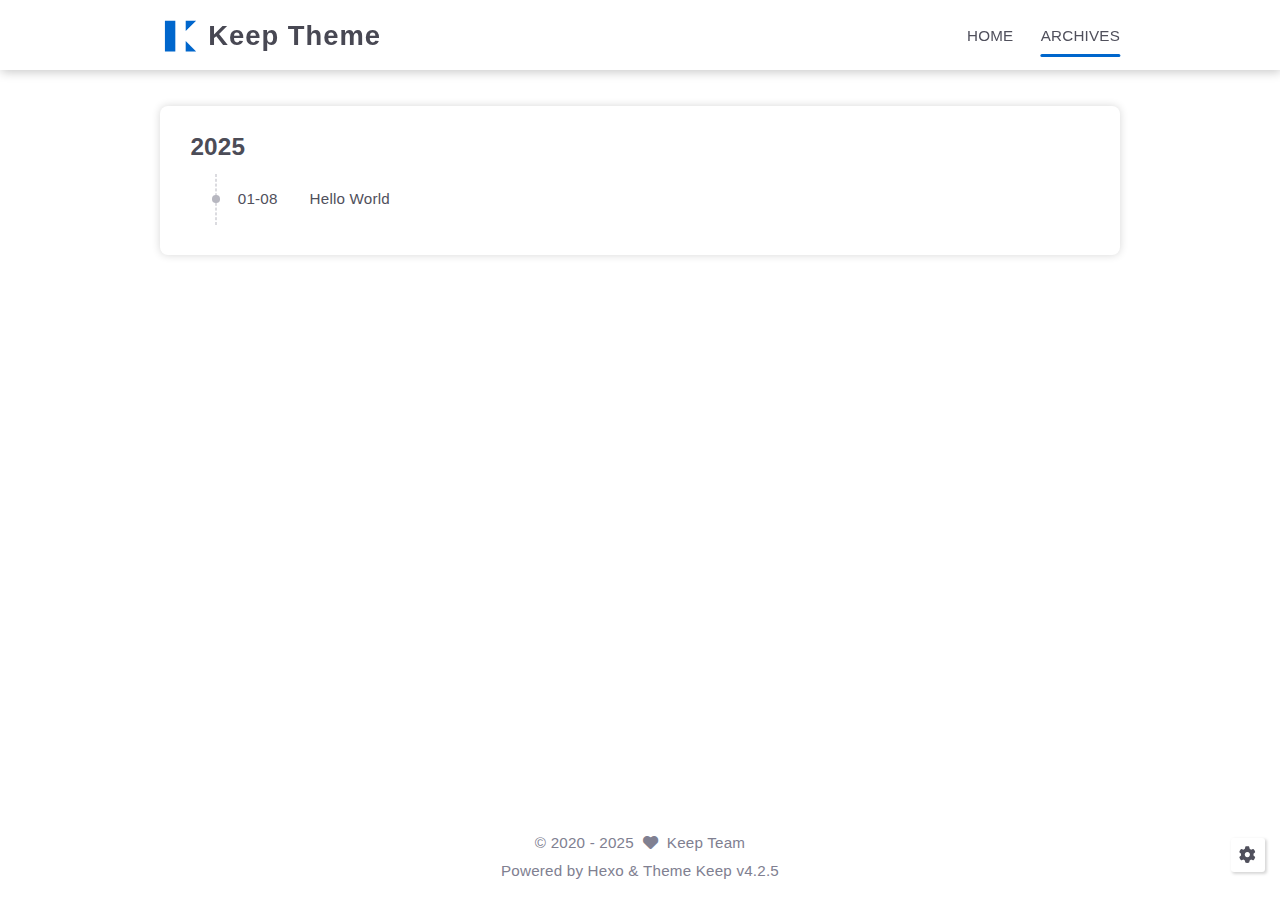
==== archives/index.html @ 718cfe85 "Site updated: 2025-01-08 21:02:18" ====
<!DOCTYPE html>
<html lang="en">
<head>
    <meta charset="utf-8">
    <meta name="viewport" content="width=device-width, initial-scale=1, maximum-scale=1">
    <meta name="keywords" content="Hexo Theme Keep">
    <meta name="description" content="Hexo Theme Keep">
    <meta name="author" content="Keep Team">
    
    <title>
        
            Archive |
        
        Keep Theme
    </title>
    
<link rel="stylesheet" href="/css/style.css">

    
        <link rel="shortcut icon" href="/images/logo.svg">
    
    
<link rel="stylesheet" href="/font/css/fontawesome.min.css">

    
<link rel="stylesheet" href="/font/css/regular.min.css">

    
<link rel="stylesheet" href="/font/css/solid.min.css">

    
<link rel="stylesheet" href="/font/css/brands.min.css">

    
    <script class="keep-theme-configurations">
    const KEEP = window.KEEP || {}
    KEEP.hexo_config = {"hostname":"example.com","root":"/","language":"en"}
    KEEP.theme_config = {"base_info":{"primary_color":"#0066cc","title":"Keep Theme","author":"Keep Team","avatar":"/images/avatar.svg","logo":"/images/logo.svg","favicon":"/images/logo.svg"},"menu":{"home":"/","archives":"/archives"},"first_screen":{"enable":false,"background_img":"/images/bg.svg","background_img_dark":"/images/bg.svg","description":"Keep writing and Keep loving.","hitokoto":false},"social_contact":{"enable":false,"links":{"github":null,"weixin":null,"qq":null,"weibo":null,"zhihu":null,"twitter":null,"x":null,"facebook":null,"email":null}},"scroll":{"progress_bar":false,"percent":false,"hide_header":true},"home":{"announcement":null,"category":false,"tag":false,"post_datetime":"updated"},"post":{"author_badge":{"enable":true,"level_badge":true,"custom_badge":["One","Two","Three"]},"word_count":{"wordcount":false,"min2read":false},"datetime_format":"YYYY-MM-DD HH:mm:ss","copyright_info":false,"share":false,"reward":{"enable":false,"img_link":null,"text":null,"icon":null}},"code_block":{"tools":{"enable":false,"style":"default"},"highlight_theme":"default"},"toc":{"enable":false,"number":false,"expand_all":false,"init_open":true,"layout":"right"},"website_count":{"busuanzi_count":{"enable":false,"site_uv":false,"site_pv":false,"page_pv":false}},"local_search":{"enable":false,"preload":false},"comment":{"enable":false,"use":"valine","valine":{"appid":null,"appkey":null,"server_urls":null,"placeholder":null},"gitalk":{"github_id":null,"github_admins":null,"repository":null,"client_id":null,"client_secret":null,"proxy":null},"twikoo":{"env_id":null,"region":null,"version":"1.6.39"},"waline":{"server_url":null,"reaction":false,"version":"3.3.2"},"giscus":{"repo":null,"repo_id":null,"category":"Announcements","category_id":null,"reactions_enabled":false},"artalk":{"server":null},"disqus":{"shortname":null}},"rss":{"enable":false},"lazyload":{"enable":false},"cdn":{"enable":false,"provider":"cdnjs"},"pjax":{"enable":false},"footer":{"since":2020,"word_count":false,"site_deploy":{"enable":false,"provider":"github","url":null},"record":{"enable":false,"list":[{"code":null,"link":null}]}},"inject":{"enable":false,"css":[null],"js":[null]},"root":"","source_data":{},"version":"4.2.5"}
    KEEP.language_ago = {"second":"%s seconds ago","minute":"%s minutes ago","hour":"%s hours ago","day":"%s days ago","week":"%s weeks ago","month":"%s months ago","year":"%s years ago"}
    KEEP.language_code_block = {"copy":"Copy code","copied":"Copied","fold":"Fold code block","folded":"Folded"}
    KEEP.language_copy_copyright = {"copy":"Copy copyright info","copied":"Copied","title":"Original post title","author":"Original post author","link":"Original post link"}
  </script>
<meta name="generator" content="Hexo 7.3.0"></head>


<body>
<div class="progress-bar-container">
    

    
</div>



<main class="page-container border-box">
    <!-- home first screen  -->
    

    <!-- page content -->
    <div class="page-main-content border-box">
        <div class="page-main-content-top">
            
<header class="header-wrapper">

    <div class="border-box header-content">
        <div class="left flex-start border-box">
            
                <a class="logo-image border-box" href="/">
                    <img src="/images/logo.svg">
                </a>
            
            <a class="site-name border-box" href="/">
               Keep Theme
            </a>
        </div>

        <div class="right border-box">
            <div class="pc border-box">
                <ul class="menu-list border-box">
                    
                        
                        <li class="menu-item flex-start border-box">
                            <a class="menu-text-color border-box" href="/">
                                
                                HOME
                                
                            </a>
                            
                        </li>
                    
                        
                        <li class="menu-item flex-start border-box active">
                            <a class="menu-text-color border-box" href="/archives">
                                
                                ARCHIVES
                                
                            </a>
                            
                        </li>
                    
                    
                </ul>
            </div>
            <div class="mobile border-box flex-start">
                
                <div class="icon-item menu-bar">
                    <div class="menu-bar-middle"></div>
                </div>
            </div>
        </div>
    </div>

    <div class="header-drawer">
        <ul class="drawer-menu-list border-box">
            
                
                <li class="drawer-menu-item border-box not-sub-menu">
                    <label class="drawer-menu-label border-box">
                        <a class="drawer-menu-text-color left-side flex-start border-box" href="/">
                            
                            HOME
                        </a>
                        
                    </label>
                    
                </li>
            
                
                <li class="drawer-menu-item border-box not-sub-menu active">
                    <label class="drawer-menu-label border-box">
                        <a class="drawer-menu-text-color left-side flex-start border-box" href="/archives">
                            
                            ARCHIVES
                        </a>
                        
                    </label>
                    
                </li>
            
        </ul>
    </div>

    <div class="window-mask"></div>

</header>


        </div>

        <div class="page-main-content-middle border-box">

            <div class="main-content border-box">
                

                    <div class="fade-in-down-animation">
    <div class="archives-container">
        <div class="archives-timeline border-box">
            
<div class="archive-list-container border-box">
    
        <section class="archive-item border-box">
            <div class="archive-item-header border-box">
                <span class="archive-year">2025</span>
            </div>
            <ul class="archive-item-body border-box">
                
                    <li class="post-item border-box">
                        <span class="starting-point border-box flex-center"></span>
                        <span class="post-date border-box">01-08</span>
                        <a class="post-title border-box text-ellipsis"
                           href="/2025/01/08/hello-world/"
                        >Hello World</a>
                    </li>
                
            </ul>
        </section>
    
</div>

        </div>
    </div>
    



</div>


                
            </div>
        </div>

        <div class="page-main-content-bottom border-box">
            
<footer class="footer border-box">
    <div class="copyright-info info-item">
    &copy;&nbsp;<span>2020</span>&nbsp;-&nbsp;2025
    
            &nbsp;<i class="fas fa-heart icon-animate"></i>&nbsp;&nbsp;<a href="/">Keep Team</a>
        
    </div>

    <div class="theme-info info-item">
        Powered by&nbsp;<a target="_blank" href="https://hexo.io">Hexo</a>&nbsp;&&nbsp;Theme&nbsp;<a class="keep-version" target="_blank" href="https://github.com/XPoet/hexo-theme-keep">Keep</a>
    </div>

    

    

    
</footer>

        </div>
    </div>

    <!-- post tools -->
    

    <!-- side tools -->
    <div class="side-tools">
        <div class="side-tools-container border-box ">
    <ul class="side-tools-list side-tools-show-handle border-box">
        <li class="tools-item tool-font-adjust-plus flex-center">
            <i class="fas fa-search-plus"></i>
        </li>

        <li class="tools-item tool-font-adjust-minus flex-center">
            <i class="fas fa-search-minus"></i>
        </li>

        <!-- toggle mode -->
        
            <li class="tools-item tool-toggle-theme-mode flex-center">
                <i class="fas fa-moon"></i>
            </li>
        

        <!-- rss -->
        

        <!-- to bottom -->
        <li class="tools-item tool-scroll-to-bottom flex-center">
            <i class="fas fa-arrow-down"></i>
        </li>
    </ul>

    <ul class="exposed-tools-list border-box">
        

        

        <li class="tools-item tool-toggle-show flex-center">
            <i class="fas fa-cog fa-spin"></i>
        </li>

        <li class="tools-item tool-scroll-to-top flex-center show-arrow">
            <i class="arrow fas fa-arrow-up"></i>
            <span class="percent"></span>
        </li>
    </ul>
</div>

    </div>

    <!-- image mask -->
    <div class="zoom-in-image-mask">
    <img class="zoom-in-image">
</div>


    <!-- local search -->
    

    <!-- tablet toc -->
    
</main>






<!-- common js -->

<script src="/js/utils.js"></script>

<script src="/js/header-shrink.js"></script>

<script src="/js/back2top.js"></script>

<script src="/js/toggle-theme.js"></script>

<script src="/js/code-block.js"></script>

<script src="/js/main.js"></script>

<script src="/js/libs/anime.min.js"></script>


<!-- local search -->


<!-- lazyload -->


<div class="">
    <!-- home page -->
    

    <!-- post page -->
    

    <!-- categories page -->
    

    <!-- links page -->
    

    <!-- photos page -->
    

    <!-- tools page -->
    
</div>

<!-- mermaid -->


<!-- pjax -->



</body>
</html>
---- css/style.css ----
:root {
  --base-font-size: 15.2px;
  --base-line-height: 22px;
  --base-font-weight: 400;
  --base-font-family: Optima-Regular, Optima, PingFang SC, Microsoft YaHei, sans-serif;
  --page-content-width: 80%;
  --page-content-width-tablet: 88%;
  --page-content-width-mobile: 90%;
  --page-content-max-width: 960px;
  --page-content-max-width-2: calc(var(--page-content-max-width) * 1.2);
  --component-gap: 36px;
  --box-border-radius: 8px;
  --header-height: 70px;
  --header-shrink-height: calc(var(--header-height) * 0.72);
  --header-backdrop-filter-blur: 4px;
  --header-scroll-progress-bar-height: 2px;
  --header-title-font-family: var(--base-font-family);
  --header-title-font-size: 1.8rem;
  --header-menu-icon: inline-flex;
  --first-screen-display: block;
  --first-screen-font-family: var(--base-font-family);
  --first-screen-font-size: 2rem;
  --first-screen-font-color-light: #50505c;
  --first-screen-font-color-dark: #adbac5;
  --first-screen-font-offset: 0;
  --first-screen-icon-size: 1.8rem;
  --first-screen-icon-color-light: #50505c;
  --first-screen-icon-color-dark: #adbac5;
  --first-screen-header-font-color-light: #50505c;
  --first-screen-header-font-color-dark: #adbac5;
  --home-post-hover-scale: 1;
  --post-title-align: left;
  --post-author-avatar: block;
  --post-author-name: flex;
  --post-create-datetime: flex;
  --post-update-datetime: flex;
  --post-img-align: 0 auto 0 0;
}
.fade-in-down-animation {
  animation-name: fade-in-down;
  animation-duration: 1s;
  animation-fill-mode: both;
}
.title-hover-animation {
  position: relative;
  display: inline-block;
  color: var(--text-color-2);
  line-height: 1.3;
  vertical-align: top;
  border-bottom: none;
}
.title-hover-animation::before {
  position: absolute;
  bottom: -4px;
  left: 0;
  width: 100%;
  height: 2px;
  background-color: var(--text-color-2);
  transform: scaleX(0);
  visibility: hidden;
  content: "";
  transition-delay: 0s, 0s, 0s, 0s, 0s, 0s;
  transition-timing-function: ease, ease, ease, ease, ease-in-out, ease-in-out;
  transition-duration: 0.2s, 0.2s, 0.2s, 0.2s, 0.2s, 0.2s;
  transition-property: color, background, box-shadow, border-color, visibility, transform;
}
.title-hover-animation:hover::before {
  transform: scaleX(1);
  visibility: visible;
}
@-moz-keyframes fade-in-down {
  0% {
    transform: translateY(-50px);
    opacity: 0;
  }
  100% {
    transform: translateY(0);
    opacity: 1;
  }
}
@-webkit-keyframes fade-in-down {
  0% {
    transform: translateY(-50px);
    opacity: 0;
  }
  100% {
    transform: translateY(0);
    opacity: 1;
  }
}
@-o-keyframes fade-in-down {
  0% {
    transform: translateY(-50px);
    opacity: 0;
  }
  100% {
    transform: translateY(0);
    opacity: 1;
  }
}
@keyframes fade-in-down {
  0% {
    transform: translateY(-50px);
    opacity: 0;
  }
  100% {
    transform: translateY(0);
    opacity: 1;
  }
}
@-moz-keyframes heartbeat-animate {
  0%, 100% {
    transform: scale(1);
  }
  10%, 30% {
    transform: scale(0.88);
  }
  20%, 40%, 60%, 80% {
    transform: scale(1.08);
  }
  50%, 70% {
    transform: scale(1.08);
  }
}
@-webkit-keyframes heartbeat-animate {
  0%, 100% {
    transform: scale(1);
  }
  10%, 30% {
    transform: scale(0.88);
  }
  20%, 40%, 60%, 80% {
    transform: scale(1.08);
  }
  50%, 70% {
    transform: scale(1.08);
  }
}
@-o-keyframes heartbeat-animate {
  0%, 100% {
    transform: scale(1);
  }
  10%, 30% {
    transform: scale(0.88);
  }
  20%, 40%, 60%, 80% {
    transform: scale(1.08);
  }
  50%, 70% {
    transform: scale(1.08);
  }
}
@keyframes heartbeat-animate {
  0%, 100% {
    transform: scale(1);
  }
  10%, 30% {
    transform: scale(0.88);
  }
  20%, 40%, 60%, 80% {
    transform: scale(1.08);
  }
  50%, 70% {
    transform: scale(1.08);
  }
}
@-moz-keyframes img-loading-animation {
  to {
    transform: rotate(1turn);
  }
}
@-webkit-keyframes img-loading-animation {
  to {
    transform: rotate(1turn);
  }
}
@-o-keyframes img-loading-animation {
  to {
    transform: rotate(1turn);
  }
}
@keyframes img-loading-animation {
  to {
    transform: rotate(1turn);
  }
}
@-moz-keyframes blink-caret {
  from, to {
    opacity: 0;
  }
  50% {
    opacity: 1;
  }
}
@-webkit-keyframes blink-caret {
  from, to {
    opacity: 0;
  }
  50% {
    opacity: 1;
  }
}
@-o-keyframes blink-caret {
  from, to {
    opacity: 0;
  }
  50% {
    opacity: 1;
  }
}
@keyframes blink-caret {
  from, to {
    opacity: 0;
  }
  50% {
    opacity: 1;
  }
}
@-moz-keyframes shake {
  0% {
    transform: rotate(-5deg);
  }
  25% {
    transform: rotate(5deg);
  }
  50% {
    transform: rotate(-5deg);
  }
  75% {
    transform: rotate(5deg);
  }
  100% {
    transform: rotate(-5deg);
  }
}
@-webkit-keyframes shake {
  0% {
    transform: rotate(-5deg);
  }
  25% {
    transform: rotate(5deg);
  }
  50% {
    transform: rotate(-5deg);
  }
  75% {
    transform: rotate(5deg);
  }
  100% {
    transform: rotate(-5deg);
  }
}
@-o-keyframes shake {
  0% {
    transform: rotate(-5deg);
  }
  25% {
    transform: rotate(5deg);
  }
  50% {
    transform: rotate(-5deg);
  }
  75% {
    transform: rotate(5deg);
  }
  100% {
    transform: rotate(-5deg);
  }
}
@keyframes shake {
  0% {
    transform: rotate(-5deg);
  }
  25% {
    transform: rotate(5deg);
  }
  50% {
    transform: rotate(-5deg);
  }
  75% {
    transform: rotate(5deg);
  }
  100% {
    transform: rotate(-5deg);
  }
}
:root {
  --primary-color: #06c;
  --primary-color-light-1: #0075eb;
  --primary-color-light-2: #0a85ff;
  --primary-color-dark-1: #005cb8;
  --primary-color-dark-2: #0052a3;
  --background-color-1: #fff;
  --background-color-1-transparent: rgba(255,255,255,0.6);
  --background-color-2: #f7f7f7;
  --background-color-3: #f0f0f0;
  --content-background-color: #fff;
  --text-color-1: #484853;
  --text-color-2: #4c4c57;
  --text-color-3: #50505c;
  --text-color-4: #808091;
  --text-color-5: #b7b7c0;
  --text-color-6: #ededef;
  --toc-text-color: #6f6f80;
  --badge-color: #f0f0f0;
  --badge-background-color: #9393a1;
  --border-color: #b3b3b3;
  --selection-color: #0075eb;
  --shadow-color: rgba(0,0,0,0.16);
  --shadow-hover-color: rgba(0,0,0,0.22);
  --scrollbar-color: #686877;
  --scrollbar-background-color: #e6e6e6;
  --toc-scrollbar-color: rgba(80,80,92,0.1);
  --copyright-icon-bg-color: rgba(80,80,92,0.12);
  --avatar-background-color: #005cb8;
  --header-transparent-background-1: rgba(255,255,255,0.28);
  --header-transparent-background-2: rgba(255,255,255,0.4);
  --pjax-progress-bar-color: linear-gradient(45deg, #f10006, #ef5b00, #e59c01, #19ca05, #00cab5, #0264c8, #c303c3);
  --post-h-bottom-border-color: rgba(80,80,92,0.15);
  --keep-info-color: rgba(117,117,122,0.8);
  --keep-info-background-color: rgba(117,117,122,0.1);
  --keep-info-border-color: rgba(117,117,122,0.6);
  --keep-primary-color: #0458ab;
  --keep-primary-background-color: rgba(4,88,171,0.1);
  --keep-primary-border-color: rgba(4,88,171,0.6);
  --keep-warning-color: #b78d0f;
  --keep-warning-background-color: rgba(183,141,15,0.1);
  --keep-warning-border-color: rgba(183,141,15,0.6);
  --keep-success-color: #10b981;
  --keep-success-background-color: rgba(16,185,129,0.1);
  --keep-success-border-color: rgba(16,185,129,0.6);
  --keep-danger-color: #f43f5e;
  --keep-danger-background-color: rgba(244,63,94,0.1);
  --keep-danger-border-color: rgba(244,63,94,0.6);
}
@media (prefers-color-scheme: light) {
  :root {
    --primary-color: #06c;
    --primary-color-light-1: #0075eb;
    --primary-color-light-2: #0a85ff;
    --primary-color-dark-1: #005cb8;
    --primary-color-dark-2: #0052a3;
    --background-color-1: #fff;
    --background-color-1-transparent: rgba(255,255,255,0.6);
    --background-color-2: #f7f7f7;
    --background-color-3: #f0f0f0;
    --content-background-color: #fff;
    --text-color-1: #484853;
    --text-color-2: #4c4c57;
    --text-color-3: #50505c;
    --text-color-4: #808091;
    --text-color-5: #b7b7c0;
    --text-color-6: #ededef;
    --toc-text-color: #6f6f80;
    --badge-color: #f0f0f0;
    --badge-background-color: #9393a1;
    --border-color: #b3b3b3;
    --selection-color: #0075eb;
    --shadow-color: rgba(0,0,0,0.16);
    --shadow-hover-color: rgba(0,0,0,0.22);
    --scrollbar-color: #686877;
    --scrollbar-background-color: #e6e6e6;
    --toc-scrollbar-color: rgba(80,80,92,0.1);
    --copyright-icon-bg-color: rgba(80,80,92,0.12);
    --avatar-background-color: #005cb8;
    --header-transparent-background-1: rgba(255,255,255,0.28);
    --header-transparent-background-2: rgba(255,255,255,0.4);
    --pjax-progress-bar-color: linear-gradient(45deg, #f10006, #ef5b00, #e59c01, #19ca05, #00cab5, #0264c8, #c303c3);
    --post-h-bottom-border-color: rgba(80,80,92,0.15);
    --keep-info-color: rgba(117,117,122,0.8);
    --keep-info-background-color: rgba(117,117,122,0.1);
    --keep-info-border-color: rgba(117,117,122,0.6);
    --keep-primary-color: #0458ab;
    --keep-primary-background-color: rgba(4,88,171,0.1);
    --keep-primary-border-color: rgba(4,88,171,0.6);
    --keep-warning-color: #b78d0f;
    --keep-warning-background-color: rgba(183,141,15,0.1);
    --keep-warning-border-color: rgba(183,141,15,0.6);
    --keep-success-color: #10b981;
    --keep-success-background-color: rgba(16,185,129,0.1);
    --keep-success-border-color: rgba(16,185,129,0.6);
    --keep-danger-color: #f43f5e;
    --keep-danger-background-color: rgba(244,63,94,0.1);
    --keep-danger-border-color: rgba(244,63,94,0.6);
  }
}
@media (prefers-color-scheme: dark) {
  :root {
    --primary-color: #06c;
    --primary-color-light-1: #0075eb;
    --primary-color-light-2: #0a85ff;
    --primary-color-dark-1: #005cb8;
    --primary-color-dark-2: #0052a3;
    --background-color-1: #22272e;
    --background-color-1-transparent: rgba(34,39,46,0.6);
    --background-color-2: #292f38;
    --background-color-3: #313842;
    --content-background-color: #21262d;
    --text-color-1: #b7c2cc;
    --text-color-2: #b2bec8;
    --text-color-3: #adbac5;
    --text-color-4: #6c8397;
    --text-color-5: #4d5e6c;
    --text-color-6: #2e3841;
    --toc-text-color: #8296a6;
    --badge-color: #343c47;
    --badge-background-color: #ced6dc;
    --border-color: #596678;
    --selection-color: #005ebc;
    --shadow-color: rgba(120,120,120,0.18);
    --shadow-hover-color: rgba(120,120,120,0.24);
    --scrollbar-color: #505b6c;
    --scrollbar-background-color: #1d2127;
    --toc-scrollbar-color: rgba(173,186,197,0.1);
    --copyright-icon-bg-color: rgba(173,186,197,0.12);
    --avatar-background-color: #004a93;
    --header-transparent-background-1: rgba(34,39,46,0.28);
    --header-transparent-background-2: rgba(34,39,46,0.4);
    --pjax-progress-bar-color: linear-gradient(45deg, #ea404a, #ea722f, #e9a71f, #67e559, #18ecec, #1b85f1, #ee1dee);
    --post-h-bottom-border-color: rgba(173,186,197,0.15);
    --keep-info-color: #9999a2;
    --keep-info-background-color: rgba(153,153,162,0.1);
    --keep-info-border-color: rgba(153,153,162,0.5);
    --keep-primary-color: #268bef;
    --keep-primary-background-color: rgba(38,139,239,0.1);
    --keep-primary-border-color: rgba(38,139,239,0.6);
    --keep-warning-color: #ecc34d;
    --keep-warning-background-color: rgba(236,195,77,0.1);
    --keep-warning-border-color: rgba(236,195,77,0.6);
    --keep-success-color: #10b981;
    --keep-success-background-color: rgba(16,185,129,0.1);
    --keep-success-border-color: rgba(16,185,129,0.6);
    --keep-danger-color: #f43f5e;
    --keep-danger-background-color: rgba(244,63,94,0.1);
    --keep-danger-border-color: rgba(244,63,94,0.6);
  }
}
.light-mode {
  --primary-color: #06c;
  --primary-color-light-1: #0075eb;
  --primary-color-light-2: #0a85ff;
  --primary-color-dark-1: #005cb8;
  --primary-color-dark-2: #0052a3;
  --background-color-1: #fff;
  --background-color-1-transparent: rgba(255,255,255,0.6);
  --background-color-2: #f7f7f7;
  --background-color-3: #f0f0f0;
  --content-background-color: #fff;
  --text-color-1: #484853;
  --text-color-2: #4c4c57;
  --text-color-3: #50505c;
  --text-color-4: #808091;
  --text-color-5: #b7b7c0;
  --text-color-6: #ededef;
  --toc-text-color: #6f6f80;
  --badge-color: #f0f0f0;
  --badge-background-color: #9393a1;
  --border-color: #b3b3b3;
  --selection-color: #0075eb;
  --shadow-color: rgba(0,0,0,0.16);
  --shadow-hover-color: rgba(0,0,0,0.22);
  --scrollbar-color: #686877;
  --scrollbar-background-color: #e6e6e6;
  --toc-scrollbar-color: rgba(80,80,92,0.1);
  --copyright-icon-bg-color: rgba(80,80,92,0.12);
  --avatar-background-color: #005cb8;
  --header-transparent-background-1: rgba(255,255,255,0.28);
  --header-transparent-background-2: rgba(255,255,255,0.4);
  --pjax-progress-bar-color: linear-gradient(45deg, #f10006, #ef5b00, #e59c01, #19ca05, #00cab5, #0264c8, #c303c3);
  --post-h-bottom-border-color: rgba(80,80,92,0.15);
  --keep-info-color: rgba(117,117,122,0.8);
  --keep-info-background-color: rgba(117,117,122,0.1);
  --keep-info-border-color: rgba(117,117,122,0.6);
  --keep-primary-color: #0458ab;
  --keep-primary-background-color: rgba(4,88,171,0.1);
  --keep-primary-border-color: rgba(4,88,171,0.6);
  --keep-warning-color: #b78d0f;
  --keep-warning-background-color: rgba(183,141,15,0.1);
  --keep-warning-border-color: rgba(183,141,15,0.6);
  --keep-success-color: #10b981;
  --keep-success-background-color: rgba(16,185,129,0.1);
  --keep-success-border-color: rgba(16,185,129,0.6);
  --keep-danger-color: #f43f5e;
  --keep-danger-background-color: rgba(244,63,94,0.1);
  --keep-danger-border-color: rgba(244,63,94,0.6);
}
.dark-mode {
  --primary-color: #06c;
  --primary-color-light-1: #0075eb;
  --primary-color-light-2: #0a85ff;
  --primary-color-dark-1: #005cb8;
  --primary-color-dark-2: #0052a3;
  --background-color-1: #22272e;
  --background-color-1-transparent: rgba(34,39,46,0.6);
  --background-color-2: #292f38;
  --background-color-3: #313842;
  --content-background-color: #21262d;
  --text-color-1: #b7c2cc;
  --text-color-2: #b2bec8;
  --text-color-3: #adbac5;
  --text-color-4: #6c8397;
  --text-color-5: #4d5e6c;
  --text-color-6: #2e3841;
  --toc-text-color: #8296a6;
  --badge-color: #343c47;
  --badge-background-color: #ced6dc;
  --border-color: #596678;
  --selection-color: #005ebc;
  --shadow-color: rgba(120,120,120,0.18);
  --shadow-hover-color: rgba(120,120,120,0.24);
  --scrollbar-color: #505b6c;
  --scrollbar-background-color: #1d2127;
  --toc-scrollbar-color: rgba(173,186,197,0.1);
  --copyright-icon-bg-color: rgba(173,186,197,0.12);
  --avatar-background-color: #004a93;
  --header-transparent-background-1: rgba(34,39,46,0.28);
  --header-transparent-background-2: rgba(34,39,46,0.4);
  --pjax-progress-bar-color: linear-gradient(45deg, #ea404a, #ea722f, #e9a71f, #67e559, #18ecec, #1b85f1, #ee1dee);
  --post-h-bottom-border-color: rgba(173,186,197,0.15);
  --keep-info-color: #9999a2;
  --keep-info-background-color: rgba(153,153,162,0.1);
  --keep-info-border-color: rgba(153,153,162,0.5);
  --keep-primary-color: #268bef;
  --keep-primary-background-color: rgba(38,139,239,0.1);
  --keep-primary-border-color: rgba(38,139,239,0.6);
  --keep-warning-color: #ecc34d;
  --keep-warning-background-color: rgba(236,195,77,0.1);
  --keep-warning-border-color: rgba(236,195,77,0.6);
  --keep-success-color: #10b981;
  --keep-success-background-color: rgba(16,185,129,0.1);
  --keep-success-border-color: rgba(16,185,129,0.6);
  --keep-danger-color: #f43f5e;
  --keep-danger-background-color: rgba(244,63,94,0.1);
  --keep-danger-border-color: rgba(244,63,94,0.6);
}
* {
  transition-delay: 0s, 0s, 0s, 0s;
  transition-timing-function: ease, ease, ease, ease;
  transition-duration: 0.2s, 0.2s, 0.2s, 0.2s;
  transition-property: color, background, box-shadow, border-color;
}
*::-webkit-scrollbar {
  width: 0.4rem;
  height: 0.32rem;
  transition: all 0.2s ease;
}
*::-webkit-scrollbar-thumb {
  background: var(--scrollbar-color);
  border-radius: 0.2rem;
}
*::-webkit-scrollbar-track {
  background: var(--scrollbar-background-color);
}
html,
body {
  position: relative;
  width: 100%;
  height: 100%;
  margin: 0;
  padding: 0;
  color: var(--text-color-3);
  font-weight: var(--base-font-weight);
  font-size: var(--base-font-size);
  font-family: var(--base-font-family);
  line-height: var(--base-line-height);
  letter-spacing: 0.2px;
  background: var(--background-color-1);
}
html::-webkit-scrollbar,
body::-webkit-scrollbar {
  width: 0.56rem;
  height: 0.56rem;
}
@media (max-width: 800px) {
  html,
  body {
    font-size: calc(var(--base-font-size) * 0.95) !important;
    line-height: calc(var(--base-line-height) * 0.95) !important;
  }
  html::-webkit-scrollbar,
  body::-webkit-scrollbar {
    width: 0.42rem;
    height: 0.42rem;
  }
}
@media (max-width: 500px) {
  html,
  body {
    font-size: calc(var(--base-font-size) * 0.9) !important;
    line-height: calc(var(--base-line-height) * 0.9) !important;
  }
}
::selection {
  color: #fff;
  background: var(--selection-color);
}
ul,
ol,
li {
  margin: 0;
  padding: 0;
  list-style: none;
}
a {
  color: var(--text-color-3);
  text-decoration: none;
}
a i,
a span {
  color: var(--text-color-3);
}
a:hover,
a:active {
  color: var(--primary-color);
  text-decoration: none !important;
}
a:hover i,
a:active i,
a:hover span,
a:active span {
  color: var(--primary-color);
}
.dark-mode img {
  filter: brightness(0.9);
}
.dark-mode img:hover {
  filter: brightness(1);
}
img[lazyload] {
  position: relative;
  box-sizing: border-box;
  width: 8rem;
  height: 8rem;
  box-shadow: none !important;
  cursor: not-allowed;
  pointer-events: none;
}
img[lazyload]::before {
  position: absolute;
  top: 0;
  left: 0;
  display: block;
  width: 100%;
  height: 100%;
  background: var(--background-color-1);
  content: '';
  transition-delay: 0s, 0s, 0s, 0s, 0s;
  transition-timing-function: ease, ease, ease, ease, ease;
  transition-duration: 0.2s, 0.2s, 0.2s, 0.2s, 0.2s;
  transition-property: color, background, box-shadow, border-color, background;
}
img[lazyload]::after {
  position: absolute;
  top: 0;
  right: 0;
  bottom: 0;
  left: 0;
  display: block;
  width: 2rem;
  height: 2rem;
  margin: auto;
  border: 2px solid var(--text-color-6);
  border-top-color: var(--selection-color);
  border-left-color: var(--selection-color);
  border-radius: 50%;
  animation: img-loading-animation 750ms infinite linear;
  content: '';
  transition-delay: 0s, 0s, 0s, 0s, 0s;
  transition-timing-function: ease, ease, ease, ease, ease;
  transition-duration: 0.2s, 0.2s, 0.2s, 0.2s, 0.2s;
  transition-property: color, background, box-shadow, border-color, border;
}
.flex-center {
  display: flex;
  align-items: center;
  justify-content: center;
}
.flex-start {
  display: flex;
  align-items: center;
  justify-content: flex-start;
}
.flex-end {
  display: flex;
  align-items: center;
  justify-content: flex-end;
}
.border-box {
  position: relative;
  box-sizing: border-box;
}
.text-ellipsis {
  overflow: hidden;
  white-space: nowrap;
  text-overflow: ellipsis;
}
.text-color-2 {
  color: var(--text-color-2);
}
.text-color-3 {
  color: var(--text-color-3);
}
.text-color-4 {
  color: var(--text-color-4);
}
.clear::after {
  display: block;
  clear: both;
  height: 0;
  overflow: hidden;
  visibility: hidden;
  content: '';
}
.tooltip {
  position: relative;
  box-sizing: border-box;
}
.tooltip:hover .tooltip-content {
  display: inline-block;
}
.tooltip.show-img .tooltip-content {
  display: none !important;
}
.tooltip .tooltip-content {
  position: absolute;
  top: -0.4rem;
  left: 50%;
  z-index: 1010;
  display: none;
  box-sizing: border-box;
  padding: 0.2rem 0.6rem;
  color: var(--text-color-6);
  font-size: 0.8rem;
  letter-spacing: 0.8px;
  white-space: nowrap;
  background: var(--text-color-1);
  border-radius: 0.3rem;
  transform: translateX(-50%) translateY(-100%);
  transition-delay: 0s, 0s, 0s, 0s, 0s;
  transition-timing-function: ease, ease, ease, ease, ease;
  transition-duration: 0.2s, 0.2s, 0.2s, 0.2s, 0.2s;
  transition-property: color, background, box-shadow, border-color, display;
  -moz-user-select: none;
  -ms-user-select: none;
  -webkit-user-select: none;
  user-select: none;
}
.tooltip-img {
  position: relative;
  box-sizing: border-box;
}
.tooltip-img.show-img .tooltip-img-box {
  display: flex;
}
.tooltip-img .tooltip-img-box {
  position: absolute;
  top: -0.4rem;
  left: 50%;
  z-index: 1011;
  display: none;
  align-items: center;
  justify-content: center;
  box-sizing: border-box;
  min-height: 6rem;
  overflow: hidden;
  background: var(--background-color-3);
  border: 0.2rem solid var(--text-color-4);
  border-radius: 0.3rem;
  transform: translateX(-50%) translateY(-100%);
  transition-delay: 0s, 0s, 0s, 0s, 0s;
  transition-timing-function: ease, ease, ease, ease, ease;
  transition-duration: 0.2s, 0.2s, 0.2s, 0.2s, 0.2s;
  transition-property: color, background, box-shadow, border-color, display;
  -moz-user-select: none;
  -ms-user-select: none;
  -webkit-user-select: none;
  user-select: none;
}
.tooltip-img .tooltip-img-box.has-tip {
  flex-direction: column;
  justify-content: space-between;
}
.tooltip-img .tooltip-img-box img {
  display: block;
  max-height: 10rem;
}
.tooltip-img .tooltip-img-box .tip {
  position: relative;
  box-sizing: border-box;
  width: 100%;
  padding: 0.3rem 0;
  color: #555;
  font-size: 0.9rem;
  text-align: center;
}
.keep-markdown-body,
.keep-markdown-body > .post {
  font-size: 1rem;
}
.keep-markdown-body blockquote,
.keep-markdown-body > .post blockquote {
  position: relative;
  display: flex;
  flex-direction: column;
  justify-content: flex-start;
  box-sizing: border-box;
  margin: 1.4rem 0;
  padding: 0.8rem;
  color: var(--text-color-3);
  background: var(--background-color-2);
  border-left: 0.4rem solid var(--text-color-4);
  border-top-left-radius: 0.2rem;
  border-bottom-left-radius: 0.2rem;
}
.keep-markdown-body blockquote p,
.keep-markdown-body > .post blockquote p,
.keep-markdown-body blockquote ul,
.keep-markdown-body > .post blockquote ul,
.keep-markdown-body blockquote ol,
.keep-markdown-body > .post blockquote ol,
.keep-markdown-body blockquote footer,
.keep-markdown-body > .post blockquote footer {
  position: relative;
  box-sizing: border-box;
}
.keep-markdown-body blockquote footer,
.keep-markdown-body > .post blockquote footer {
  margin-bottom: 0.6rem;
  font-style: italic;
}
.keep-markdown-body blockquote cite,
.keep-markdown-body > .post blockquote cite {
  position: relative;
  box-sizing: border-box;
  margin-left: 1rem;
  color: var(--text-color-4);
}
.keep-markdown-body blockquote cite::before,
.keep-markdown-body > .post blockquote cite::before {
  content: '— ';
}
.keep-markdown-body p,
.keep-markdown-body > .post p {
  margin: 0.6rem 0;
  color: var(--text-color-3);
  line-height: 2;
}
.keep-markdown-body a,
.keep-markdown-body > .post a {
  position: relative;
  box-sizing: border-box;
  padding-bottom: 0.1rem;
  text-decoration: none;
  overflow-wrap: break-word;
  border-bottom: 0.1rem solid var(--text-color-4);
  outline: 0;
  cursor: pointer;
}
.keep-markdown-body a .fas,
.keep-markdown-body > .post a .fas,
.keep-markdown-body a .far,
.keep-markdown-body > .post a .far,
.keep-markdown-body a .fab,
.keep-markdown-body > .post a .fab {
  position: relative;
  margin: 0 0.2rem 0 0.4rem;
  color: var(--text-color-4);
  font-size: 0.8rem;
}
.keep-markdown-body a:hover,
.keep-markdown-body > .post a:hover {
  text-decoration: underline;
}
.keep-markdown-body a:hover::after,
.keep-markdown-body > .post a:hover::after {
  background: var(--primary-color);
}
.keep-markdown-body strong,
.keep-markdown-body > .post strong {
  color: var(--text-color-3);
}
.keep-markdown-body em,
.keep-markdown-body > .post em {
  color: var(--text-color-3);
}
.keep-markdown-body ul li,
.keep-markdown-body > .post ul li,
.keep-markdown-body ol li,
.keep-markdown-body > .post ol li {
  margin: 0.3rem 0 0.3rem 1rem;
  line-height: 2rem;
}
.keep-markdown-body ul li,
.keep-markdown-body > .post ul li {
  list-style: disc;
}
.keep-markdown-body ul li ul li,
.keep-markdown-body > .post ul li ul li {
  list-style: circle;
}
.keep-markdown-body ul li ul li ul li,
.keep-markdown-body > .post ul li ul li ul li {
  list-style: square;
}
.keep-markdown-body ol li,
.keep-markdown-body > .post ol li {
  list-style: decimal;
}
.keep-markdown-body ol li ol li,
.keep-markdown-body > .post ol li ol li {
  list-style: upper-alpha;
}
.keep-markdown-body ol li ol li ol li,
.keep-markdown-body > .post ol li ol li ol li {
  list-style: upper-roman;
}
.keep-markdown-body li,
.keep-markdown-body > .post li {
  color: var(--text-color-3);
}
.keep-markdown-body h1,
.keep-markdown-body > .post h1,
.keep-markdown-body h2,
.keep-markdown-body > .post h2,
.keep-markdown-body h3,
.keep-markdown-body > .post h3,
.keep-markdown-body h4,
.keep-markdown-body > .post h4,
.keep-markdown-body h5,
.keep-markdown-body > .post h5,
.keep-markdown-body h6,
.keep-markdown-body > .post h6 {
  position: relative;
  display: flex;
  justify-content: space-between;
  order: 0;
  box-sizing: border-box;
  padding-top: 0.4rem;
  padding-bottom: 0.2rem;
  overflow: hidden;
  color: var(--text-color-2);
  line-height: 1.6;
  border-bottom: 1px solid var(--post-h-bottom-border-color);
}
@media (max-width: 800px) {
  .keep-markdown-body h1,
  .keep-markdown-body > .post h1,
  .keep-markdown-body h2,
  .keep-markdown-body > .post h2,
  .keep-markdown-body h3,
  .keep-markdown-body > .post h3,
  .keep-markdown-body h4,
  .keep-markdown-body > .post h4,
  .keep-markdown-body h5,
  .keep-markdown-body > .post h5,
  .keep-markdown-body h6,
  .keep-markdown-body > .post h6 {
    line-height: 1.5;
  }
}
@media (max-width: 500px) {
  .keep-markdown-body h1,
  .keep-markdown-body > .post h1,
  .keep-markdown-body h2,
  .keep-markdown-body > .post h2,
  .keep-markdown-body h3,
  .keep-markdown-body > .post h3,
  .keep-markdown-body h4,
  .keep-markdown-body > .post h4,
  .keep-markdown-body h5,
  .keep-markdown-body > .post h5,
  .keep-markdown-body h6,
  .keep-markdown-body > .post h6 {
    line-height: 1.4;
  }
}
.keep-markdown-body h1:hover a.headerlink,
.keep-markdown-body > .post h1:hover a.headerlink,
.keep-markdown-body h2:hover a.headerlink,
.keep-markdown-body > .post h2:hover a.headerlink,
.keep-markdown-body h3:hover a.headerlink,
.keep-markdown-body > .post h3:hover a.headerlink,
.keep-markdown-body h4:hover a.headerlink,
.keep-markdown-body > .post h4:hover a.headerlink,
.keep-markdown-body h5:hover a.headerlink,
.keep-markdown-body > .post h5:hover a.headerlink,
.keep-markdown-body h6:hover a.headerlink,
.keep-markdown-body > .post h6:hover a.headerlink,
.keep-markdown-body h1:hover a.markdownIt-Anchor,
.keep-markdown-body > .post h1:hover a.markdownIt-Anchor,
.keep-markdown-body h2:hover a.markdownIt-Anchor,
.keep-markdown-body > .post h2:hover a.markdownIt-Anchor,
.keep-markdown-body h3:hover a.markdownIt-Anchor,
.keep-markdown-body > .post h3:hover a.markdownIt-Anchor,
.keep-markdown-body h4:hover a.markdownIt-Anchor,
.keep-markdown-body > .post h4:hover a.markdownIt-Anchor,
.keep-markdown-body h5:hover a.markdownIt-Anchor,
.keep-markdown-body > .post h5:hover a.markdownIt-Anchor,
.keep-markdown-body h6:hover a.markdownIt-Anchor,
.keep-markdown-body > .post h6:hover a.markdownIt-Anchor {
  visibility: visible;
}
.keep-markdown-body h1 a.headerlink,
.keep-markdown-body > .post h1 a.headerlink,
.keep-markdown-body h2 a.headerlink,
.keep-markdown-body > .post h2 a.headerlink,
.keep-markdown-body h3 a.headerlink,
.keep-markdown-body > .post h3 a.headerlink,
.keep-markdown-body h4 a.headerlink,
.keep-markdown-body > .post h4 a.headerlink,
.keep-markdown-body h5 a.headerlink,
.keep-markdown-body > .post h5 a.headerlink,
.keep-markdown-body h6 a.headerlink,
.keep-markdown-body > .post h6 a.headerlink,
.keep-markdown-body h1 a.markdownIt-Anchor,
.keep-markdown-body > .post h1 a.markdownIt-Anchor,
.keep-markdown-body h2 a.markdownIt-Anchor,
.keep-markdown-body > .post h2 a.markdownIt-Anchor,
.keep-markdown-body h3 a.markdownIt-Anchor,
.keep-markdown-body > .post h3 a.markdownIt-Anchor,
.keep-markdown-body h4 a.markdownIt-Anchor,
.keep-markdown-body > .post h4 a.markdownIt-Anchor,
.keep-markdown-body h5 a.markdownIt-Anchor,
.keep-markdown-body > .post h5 a.markdownIt-Anchor,
.keep-markdown-body h6 a.markdownIt-Anchor,
.keep-markdown-body > .post h6 a.markdownIt-Anchor {
  position: relative;
  order: 1;
  box-sizing: border-box;
  margin-left: 0.4rem;
  padding-top: 0.2rem;
  color: var(--text-color-4);
  font-size: 1.2rem;
  text-decoration: none;
  border: none;
  visibility: hidden;
}
.keep-markdown-body h1 a.headerlink:hover,
.keep-markdown-body > .post h1 a.headerlink:hover,
.keep-markdown-body h2 a.headerlink:hover,
.keep-markdown-body > .post h2 a.headerlink:hover,
.keep-markdown-body h3 a.headerlink:hover,
.keep-markdown-body > .post h3 a.headerlink:hover,
.keep-markdown-body h4 a.headerlink:hover,
.keep-markdown-body > .post h4 a.headerlink:hover,
.keep-markdown-body h5 a.headerlink:hover,
.keep-markdown-body > .post h5 a.headerlink:hover,
.keep-markdown-body h6 a.headerlink:hover,
.keep-markdown-body > .post h6 a.headerlink:hover,
.keep-markdown-body h1 a.markdownIt-Anchor:hover,
.keep-markdown-body > .post h1 a.markdownIt-Anchor:hover,
.keep-markdown-body h2 a.markdownIt-Anchor:hover,
.keep-markdown-body > .post h2 a.markdownIt-Anchor:hover,
.keep-markdown-body h3 a.markdownIt-Anchor:hover,
.keep-markdown-body > .post h3 a.markdownIt-Anchor:hover,
.keep-markdown-body h4 a.markdownIt-Anchor:hover,
.keep-markdown-body > .post h4 a.markdownIt-Anchor:hover,
.keep-markdown-body h5 a.markdownIt-Anchor:hover,
.keep-markdown-body > .post h5 a.markdownIt-Anchor:hover,
.keep-markdown-body h6 a.markdownIt-Anchor:hover,
.keep-markdown-body > .post h6 a.markdownIt-Anchor:hover {
  color: var(--text-color-3);
}
.keep-markdown-body h1 a.headerlink::before,
.keep-markdown-body > .post h1 a.headerlink::before,
.keep-markdown-body h2 a.headerlink::before,
.keep-markdown-body > .post h2 a.headerlink::before,
.keep-markdown-body h3 a.headerlink::before,
.keep-markdown-body > .post h3 a.headerlink::before,
.keep-markdown-body h4 a.headerlink::before,
.keep-markdown-body > .post h4 a.headerlink::before,
.keep-markdown-body h5 a.headerlink::before,
.keep-markdown-body > .post h5 a.headerlink::before,
.keep-markdown-body h6 a.headerlink::before,
.keep-markdown-body > .post h6 a.headerlink::before,
.keep-markdown-body h1 a.markdownIt-Anchor::before,
.keep-markdown-body > .post h1 a.markdownIt-Anchor::before,
.keep-markdown-body h2 a.markdownIt-Anchor::before,
.keep-markdown-body > .post h2 a.markdownIt-Anchor::before,
.keep-markdown-body h3 a.markdownIt-Anchor::before,
.keep-markdown-body > .post h3 a.markdownIt-Anchor::before,
.keep-markdown-body h4 a.markdownIt-Anchor::before,
.keep-markdown-body > .post h4 a.markdownIt-Anchor::before,
.keep-markdown-body h5 a.markdownIt-Anchor::before,
.keep-markdown-body > .post h5 a.markdownIt-Anchor::before,
.keep-markdown-body h6 a.markdownIt-Anchor::before,
.keep-markdown-body > .post h6 a.markdownIt-Anchor::before {
  font-weight: 600;
  font-family: 'Font Awesome 6 Free';
  content: '\f0c1';
}
.keep-markdown-body h1,
.keep-markdown-body > .post h1 {
  font-weight: 600;
  font-size: 1.68rem;
}
@media (max-width: 800px) {
  .keep-markdown-body h1,
  .keep-markdown-body > .post h1 {
    font-size: 1.512rem;
  }
}
@media (max-width: 500px) {
  .keep-markdown-body h1,
  .keep-markdown-body > .post h1 {
    font-size: 1.344rem;
  }
}
.keep-markdown-body h1 a.headerlink,
.keep-markdown-body > .post h1 a.headerlink,
.keep-markdown-body h1 a.markdownIt-Anchor,
.keep-markdown-body > .post h1 a.markdownIt-Anchor {
  font-size: 1.344rem;
}
.keep-markdown-body h2,
.keep-markdown-body > .post h2 {
  font-weight: 600;
  font-size: 1.6rem;
}
@media (max-width: 800px) {
  .keep-markdown-body h2,
  .keep-markdown-body > .post h2 {
    font-size: 1.44rem;
  }
}
@media (max-width: 500px) {
  .keep-markdown-body h2,
  .keep-markdown-body > .post h2 {
    font-size: 1.28rem;
  }
}
.keep-markdown-body h2 a.headerlink,
.keep-markdown-body > .post h2 a.headerlink,
.keep-markdown-body h2 a.markdownIt-Anchor,
.keep-markdown-body > .post h2 a.markdownIt-Anchor {
  font-size: 1.28rem;
}
.keep-markdown-body h3,
.keep-markdown-body > .post h3 {
  font-weight: 550;
  font-size: 1.5rem;
}
@media (max-width: 800px) {
  .keep-markdown-body h3,
  .keep-markdown-body > .post h3 {
    font-size: 1.35rem;
  }
}
@media (max-width: 500px) {
  .keep-markdown-body h3,
  .keep-markdown-body > .post h3 {
    font-size: 1.2rem;
  }
}
.keep-markdown-body h3 a.headerlink,
.keep-markdown-body > .post h3 a.headerlink,
.keep-markdown-body h3 a.markdownIt-Anchor,
.keep-markdown-body > .post h3 a.markdownIt-Anchor {
  font-size: 1.2rem;
}
.keep-markdown-body h4,
.keep-markdown-body > .post h4 {
  font-weight: 550;
  font-size: 1.4rem;
}
@media (max-width: 800px) {
  .keep-markdown-body h4,
  .keep-markdown-body > .post h4 {
    font-size: 1.26rem;
  }
}
@media (max-width: 500px) {
  .keep-markdown-body h4,
  .keep-markdown-body > .post h4 {
    font-size: 1.12rem;
  }
}
.keep-markdown-body h4 a.headerlink,
.keep-markdown-body > .post h4 a.headerlink,
.keep-markdown-body h4 a.markdownIt-Anchor,
.keep-markdown-body > .post h4 a.markdownIt-Anchor {
  font-size: 1.12rem;
}
.keep-markdown-body h5,
.keep-markdown-body > .post h5 {
  font-weight: 500;
  font-size: 1.3rem;
}
@media (max-width: 800px) {
  .keep-markdown-body h5,
  .keep-markdown-body > .post h5 {
    font-size: 1.17rem;
  }
}
@media (max-width: 500px) {
  .keep-markdown-body h5,
  .keep-markdown-body > .post h5 {
    font-size: 1.04rem;
  }
}
.keep-markdown-body h5 a.headerlink,
.keep-markdown-body > .post h5 a.headerlink,
.keep-markdown-body h5 a.markdownIt-Anchor,
.keep-markdown-body > .post h5 a.markdownIt-Anchor {
  font-size: 1.04rem;
}
.keep-markdown-body h6,
.keep-markdown-body > .post h6 {
  font-weight: 500;
  font-size: 1.2rem;
}
@media (max-width: 800px) {
  .keep-markdown-body h6,
  .keep-markdown-body > .post h6 {
    font-size: 1.08rem;
  }
}
@media (max-width: 500px) {
  .keep-markdown-body h6,
  .keep-markdown-body > .post h6 {
    font-size: 0.96rem;
  }
}
.keep-markdown-body h6 a.headerlink,
.keep-markdown-body > .post h6 a.headerlink,
.keep-markdown-body h6 a.markdownIt-Anchor,
.keep-markdown-body > .post h6 a.markdownIt-Anchor {
  font-size: 1.2rem;
}
.keep-markdown-body img,
.keep-markdown-body > .post img {
  position: relative;
  display: block;
  box-sizing: border-box;
  max-width: 100%;
  box-shadow: 0 0 0.2rem var(--shadow-color);
  cursor: zoom-in;
  opacity: 1;
}
.keep-markdown-body img.hide,
.keep-markdown-body > .post img.hide {
  opacity: 0;
}
.keep-markdown-body img[lazyload],
.keep-markdown-body > .post img[lazyload] {
  margin: 0.8rem auto 0.2rem;
  zoom: 1 !important;
}
.keep-markdown-body > img,
.keep-markdown-body > .post > img,
.keep-markdown-body p > img,
.keep-markdown-body > .post p > img {
  margin: var(--post-img-align);
}
.keep-markdown-body > .table-container,
.keep-markdown-body > .post > .table-container {
  box-sizing: border-box;
  width: 100%;
  margin: 1.5rem 0;
  overflow: auto;
}
.keep-markdown-body > .table-container table,
.keep-markdown-body > .post > .table-container table {
  box-sizing: border-box;
  width: 100%;
  border-collapse: collapse;
  border-spacing: 0;
}
.keep-markdown-body > .table-container table td,
.keep-markdown-body > .post > .table-container table td,
.keep-markdown-body > .table-container table th,
.keep-markdown-body > .post > .table-container table th {
  padding: 0;
  white-space: nowrap;
}
.keep-markdown-body > .table-container table td,
.keep-markdown-body > .post > .table-container table td {
  color: var(--text-color-3);
}
.keep-markdown-body > .table-container table th,
.keep-markdown-body > .post > .table-container table th {
  color: var(--text-color-2);
  font-weight: 600;
}
.keep-markdown-body > .table-container table td,
.keep-markdown-body > .post > .table-container table td,
.keep-markdown-body > .table-container table th,
.keep-markdown-body > .post > .table-container table th {
  padding: 0.5rem 1rem;
  border: 0.1rem solid var(--border-color);
}
.keep-markdown-body > .table-container table tr,
.keep-markdown-body > .post > .table-container table tr {
  background-color: var(--background-color-1);
  border: 0.1rem solid var(--border-color);
}
.keep-markdown-body > .table-container table tr:nth-child(2n),
.keep-markdown-body > .post > .table-container table tr:nth-child(2n) {
  background-color: var(--background-color-2);
}
.keep-markdown-body .mermaid,
.keep-markdown-body > .post .mermaid {
  background: #f5f5f5 !important;
  border-radius: 0.3rem;
}
:root {
  --toolbar-foreground: #50505c;
  --toolbar-background: #f0f0f0;
  --code-foreground: #585865;
  --code-background: rgba(0,102,204,0.15);
  --code-border-color: #2994ff;
  --highlight-background: #fafafa;
  --highlight-foreground: #535360;
  --highlight-comment: #8e908c;
  --highlight-red: #c82829;
  --highlight-orange: #f5871f;
  --highlight-yellow: #eab700;
  --highlight-green: #718c00;
  --highlight-aqua: #3e999f;
  --highlight-blue: #4271ae;
  --highlight-purple: #8959a8;
  --highlight-deletion: #fdd;
  --highlight-addition: #dfd;
  --highlight-gutter-color: #585865;
  --highlight-gutter-bg-color: #f2f2f2;
  --mac-toolbar-background-color: #21252b;
  --shrink-line-foreground: #808091;
  --shrink-line-background-1: rgba(210,210,210,0.9);
  --shrink-line-background-2: rgba(225,225,225,0.6);
}
@media (prefers-color-scheme: light) {
  :root {
    --toolbar-foreground: #50505c;
    --toolbar-background: #f0f0f0;
    --code-foreground: #585865;
    --code-background: rgba(0,102,204,0.15);
    --code-border-color: #2994ff;
    --highlight-background: #fafafa;
    --highlight-foreground: #535360;
    --highlight-comment: #8e908c;
    --highlight-red: #c82829;
    --highlight-orange: #f5871f;
    --highlight-yellow: #eab700;
    --highlight-green: #718c00;
    --highlight-aqua: #3e999f;
    --highlight-blue: #4271ae;
    --highlight-purple: #8959a8;
    --highlight-deletion: #fdd;
    --highlight-addition: #dfd;
    --highlight-gutter-color: #585865;
    --highlight-gutter-bg-color: #f2f2f2;
    --mac-toolbar-background-color: #21252b;
    --shrink-line-foreground: #808091;
    --shrink-line-background-1: rgba(210,210,210,0.9);
    --shrink-line-background-2: rgba(225,225,225,0.6);
  }
}
@media (prefers-color-scheme: dark) {
  :root {
    --toolbar-foreground: #adbac5;
    --toolbar-background: #313842;
    --code-foreground: #b5c1cb;
    --code-background: rgba(0,102,204,0.15);
    --code-border-color: #003d7a;
    --highlight-background: #1f242a;
    --highlight-foreground: #afbbc6;
    --highlight-comment: #969896;
    --highlight-red: #c66;
    --highlight-orange: #de935f;
    --highlight-yellow: #f0c674;
    --highlight-green: #b5bd68;
    --highlight-aqua: #8abeb7;
    --highlight-blue: #81a2be;
    --highlight-purple: #b294bb;
    --highlight-deletion: #700;
    --highlight-addition: #005f00;
    --highlight-gutter-color: #b1bdc8;
    --highlight-gutter-bg-color: #1f2329;
    --mac-toolbar-background-color: #1f2021;
    --shrink-line-foreground: #6c8397;
    --shrink-line-background-1: rgba(38,38,38,0.9);
    --shrink-line-background-2: rgba(52,52,52,0.6);
  }
}
.light-mode {
  --toolbar-foreground: #50505c;
  --toolbar-background: #f0f0f0;
  --code-foreground: #585865;
  --code-background: rgba(0,102,204,0.15);
  --code-border-color: #2994ff;
  --highlight-background: #fafafa;
  --highlight-foreground: #535360;
  --highlight-comment: #8e908c;
  --highlight-red: #c82829;
  --highlight-orange: #f5871f;
  --highlight-yellow: #eab700;
  --highlight-green: #718c00;
  --highlight-aqua: #3e999f;
  --highlight-blue: #4271ae;
  --highlight-purple: #8959a8;
  --highlight-deletion: #fdd;
  --highlight-addition: #dfd;
  --highlight-gutter-color: #585865;
  --highlight-gutter-bg-color: #f2f2f2;
  --mac-toolbar-background-color: #21252b;
  --shrink-line-foreground: #808091;
  --shrink-line-background-1: rgba(210,210,210,0.9);
  --shrink-line-background-2: rgba(225,225,225,0.6);
}
.dark-mode {
  --toolbar-foreground: #adbac5;
  --toolbar-background: #313842;
  --code-foreground: #b5c1cb;
  --code-background: rgba(0,102,204,0.15);
  --code-border-color: #003d7a;
  --highlight-background: #1f242a;
  --highlight-foreground: #afbbc6;
  --highlight-comment: #969896;
  --highlight-red: #c66;
  --highlight-orange: #de935f;
  --highlight-yellow: #f0c674;
  --highlight-green: #b5bd68;
  --highlight-aqua: #8abeb7;
  --highlight-blue: #81a2be;
  --highlight-purple: #b294bb;
  --highlight-deletion: #700;
  --highlight-addition: #005f00;
  --highlight-gutter-color: #b1bdc8;
  --highlight-gutter-bg-color: #1f2329;
  --mac-toolbar-background-color: #1f2021;
  --shrink-line-foreground: #6c8397;
  --shrink-line-background-1: rgba(38,38,38,0.9);
  --shrink-line-background-2: rgba(52,52,52,0.6);
}
.code-block,
pre,
.highlight {
  margin: 1.5rem 0;
  padding: 0;
  overflow: auto;
  color: var(--highlight-foreground);
  font-size: 0.96rem;
  line-height: 1.5rem;
  background: var(--highlight-background);
  -ms-text-size-adjust: none;
  -moz-text-size-adjust: none;
  -webkit-text-size-adjust: none;
}
pre,
code {
  font-family: "Source Code Pro", consolas, Menlo;
}
code {
  box-sizing: border-box;
  padding: 0.3rem 0.4rem;
  color: var(--code-foreground);
  font-size: 0.88rem;
  word-wrap: break-word;
  background: var(--code-background);
  border: 0.1rem solid var(--code-border-color);
  border-radius: 0.3rem;
}
pre {
  padding: 0.6rem;
}
pre code {
  padding: 0;
  color: var(--highlight-foreground);
  text-shadow: none;
  background: none;
}
.highlight {
  border-bottom-right-radius: 0.1rem;
  border-bottom-left-radius: 0.1rem;
}
.highlight pre {
  margin: 0;
  padding: 0.6rem 0;
  border: none;
}
.highlight table {
  width: auto;
  margin: 0;
  border: none;
  border-spacing: unset;
}
.highlight td {
  padding: 0;
  border: none;
}
.highlight figcaption {
  box-sizing: border-box;
  padding: 0.5rem;
  color: var(--highlight-foreground);
  font-size: 1rem;
  line-height: 1rem;
}
.highlight figcaption a {
  float: right;
  color: var(--highlight-foreground);
  font-size: 0.9rem;
}
.highlight figcaption a:hover {
  border-bottom-color: var(--highlight-foreground);
}
.highlight .gutter pre {
  padding-right: 0.6rem;
  padding-left: 0.6rem;
  color: var(--highlight-gutter-color);
  text-align: center;
  background-color: var(--highlight-gutter-bg-color);
}
.highlight .code pre {
  width: 100%;
  padding-right: 0.6rem;
  padding-left: 0.6rem;
  background-color: var(--highlight-background);
}
.highlight .line {
  height: 1.5rem;
  color: var(--highlight-foreground);
}
.highlight .line .language-javascript {
  color: var(--highlight-foreground);
}
.highlight .line .attr {
  color: var(--highlight-foreground);
}
.highlight .line .string {
  color: var(--highlight-foreground);
}
.gutter {
  -moz-user-select: none;
  -ms-user-select: none;
  -webkit-user-select: none;
  user-select: none;
  color: var(--highlight-gutter-color);
  background: var(--highlight-gutter-bg-color);
}
.gutter .line {
  color: var(--highlight-gutter-color);
}
.gist table {
  width: auto;
}
.gist table td {
  border: none;
}
pre .deletion {
  color: var(--highlight-foreground);
  background: var(--highlight-deletion);
}
pre .addition {
  color: var(--highlight-foreground);
  background: var(--highlight-addition);
}
pre .meta {
  color: var(--highlight-purple);
}
pre .comment {
  color: var(--highlight-comment);
}
pre .variable,
pre .attribute,
pre .tag,
pre .regexp,
pre .ruby .constant,
pre .xml .tag .title,
pre .xml .pi,
pre .xml .doctype,
pre .html .doctype,
pre .css .id,
pre .css .class,
pre .css .pseudo {
  color: var(--highlight-red);
}
pre .property {
  color: var(--highlight-blue);
}
pre .number,
pre .preprocessor,
pre .built_in,
pre .literal,
pre .params,
pre .constant,
pre .command {
  color: var(--highlight-orange);
}
pre .ruby .class .title,
pre .css .rules .attribute,
pre .string,
pre .value,
pre .inheritance,
pre .header,
pre .ruby .symbol,
pre .xml .cdata,
pre .special,
pre .number,
pre .formula {
  color: var(--highlight-green);
}
pre .title,
pre .css .hexcolor {
  color: var(--highlight-aqua);
}
pre .function,
pre .python .decorator,
pre .python .title,
pre .ruby .function .title,
pre .ruby .title .keyword,
pre .perl .sub,
pre .javascript .title,
pre .coffeescript .title {
  color: var(--highlight-blue);
}
pre .keyword,
pre .javascript .function {
  color: var(--highlight-purple);
}
.highlight-container {
  position: relative;
  box-sizing: border-box;
  margin: 1.4rem 0;
}
.highlight-container.mac {
  margin: 1.4rem 0 1.8rem 0;
  box-shadow: 0 0.8rem 2rem 0 rgba(0,0,0,0.4);
}
.highlight-container.mac:hover .code-tools-box .copy {
  opacity: 1;
}
.highlight-container.mac .code-tools-box {
  justify-content: flex-end;
  padding: 0.4rem 0.6rem 0.7rem 0.4rem;
  background: var(--mac-toolbar-background-color);
}
.highlight-container.mac .code-tools-box::before {
  position: absolute;
  left: 0.8rem;
  width: 0.76rem;
  height: 0.76rem;
  background: #fc625d;
  border-radius: 50%;
  box-shadow: 1.3rem 0 #fdbc40, 2.6rem 0 #35cd4b;
  content: '';
}
.highlight-container.mac .code-tools-box.folded {
  border-bottom-right-radius: 0;
  border-bottom-left-radius: 0;
}
.highlight-container.mac .code-tools-box.folded .copy {
  display: none;
}
.highlight-container.mac .code-tools-box .code-lang {
  order: 1;
  color: #bbb;
}
.highlight-container.mac .code-tools-box .fold {
  order: 2;
  padding: 0 0.1rem 0 0.6rem;
}
.highlight-container.mac .code-tools-box .fold i {
  color: #ccc;
}
.highlight-container.mac .code-tools-box .copy {
  position: absolute;
  top: 3rem;
  right: 0.5rem;
  box-sizing: border-box;
  padding: 0 0.1rem;
  opacity: 0;
  transition-delay: 0s, 0s, 0s, 0s, 0s;
  transition-timing-function: ease, ease, ease, ease, ease-in-out;
  transition-duration: 0.2s, 0.2s, 0.2s, 0.2s, 0.2s;
  transition-property: color, background, box-shadow, border-color, opacity;
}
.highlight-container.mac .code-tools-box .copy i {
  font-size: 1rem;
}
.highlight-container .code-tools-box {
  position: relative;
  z-index: 1001;
  display: flex;
  align-items: center;
  justify-content: space-between;
  box-sizing: border-box;
  width: 100%;
  padding: 0.3rem 0.4rem;
  color: var(--toolbar-foreground);
  background: var(--toolbar-background);
  border-top-left-radius: 0.3rem;
  border-top-right-radius: 0.3rem;
}
.highlight-container .code-tools-box.folded {
  border-bottom-right-radius: 0.3rem;
  border-bottom-left-radius: 0.3rem;
}
.highlight-container .code-tools-box .code-lang {
  justify-content: flex-start;
  margin-left: 0.2rem;
  font-weight: 600;
  font-size: 0.9rem;
  font-family: "Source Code Pro", consolas, Menlo;
  color: var(--text-color-3);
}
.highlight-container .code-tools-box .tool {
  -moz-user-select: none;
  -ms-user-select: none;
  -webkit-user-select: none;
  user-select: none;
  cursor: pointer;
}
.highlight-container .code-tools-box .tool i {
  font-size: 0.9rem;
  color: var(--text-color-3);
}
.highlight-container .code-tools-box .fold {
  padding: 0 0.4rem 0 0.2rem;
}
.highlight-container figure.highlight {
  margin: 0;
}
.highlight-container figure.highlight.folded {
  height: 0 !important;
}
figure.highlight {
  position: relative;
  box-sizing: border-box;
  overflow-y: hidden;
  transition-delay: 0s, 0s, 0s, 0s, 0s;
  transition-timing-function: ease, ease, ease, ease, linear;
  transition-duration: 0.2s, 0.2s, 0.2s, 0.2s, 0.2s;
  transition-property: color, background, box-shadow, border-color, height;
}
figure.highlight .shrink-line {
  position: absolute;
  left: 0;
  box-sizing: border-box;
  width: 100%;
  background: linear-gradient(to bottom, var(--shrink-line-background-1), var(--shrink-line-background-2));
  cursor: pointer;
}
figure.highlight .shrink-line::before {
  color: var(--text-color-4);
  font-weight: 600;
  font-size: 1rem;
  font-family: 'Font Awesome 6 Free';
  content: '\f103';
}
figure.highlight .shrink-line:hover::before {
  font-size: 1.1rem;
}
:root {
  --toolbar-foreground: #50505c;
  --toolbar-background: #f0f0f0;
  --code-foreground: #585865;
  --code-background: rgba(0,102,204,0.15);
  --code-border-color: #2994ff;
  --highlight-background: #fafafa;
  --highlight-foreground: #535360;
  --highlight-comment: #8e908c;
  --highlight-red: #c82829;
  --highlight-orange: #f5871f;
  --highlight-yellow: #eab700;
  --highlight-green: #718c00;
  --highlight-aqua: #3e999f;
  --highlight-blue: #4271ae;
  --highlight-purple: #8959a8;
  --highlight-deletion: #fdd;
  --highlight-addition: #dfd;
  --highlight-gutter-color: #585865;
  --highlight-gutter-bg-color: #f2f2f2;
  --mac-toolbar-background-color: #21252b;
  --shrink-line-foreground: #808091;
  --shrink-line-background-1: rgba(210,210,210,0.9);
  --shrink-line-background-2: rgba(225,225,225,0.6);
}
@media (prefers-color-scheme: light) {
  :root {
    --toolbar-foreground: #50505c;
    --toolbar-background: #f0f0f0;
    --code-foreground: #585865;
    --code-background: rgba(0,102,204,0.15);
    --code-border-color: #2994ff;
    --highlight-background: #fafafa;
    --highlight-foreground: #535360;
    --highlight-comment: #8e908c;
    --highlight-red: #c82829;
    --highlight-orange: #f5871f;
    --highlight-yellow: #eab700;
    --highlight-green: #718c00;
    --highlight-aqua: #3e999f;
    --highlight-blue: #4271ae;
    --highlight-purple: #8959a8;
    --highlight-deletion: #fdd;
    --highlight-addition: #dfd;
    --highlight-gutter-color: #585865;
    --highlight-gutter-bg-color: #f2f2f2;
    --mac-toolbar-background-color: #21252b;
    --shrink-line-foreground: #808091;
    --shrink-line-background-1: rgba(210,210,210,0.9);
    --shrink-line-background-2: rgba(225,225,225,0.6);
  }
}
@media (prefers-color-scheme: dark) {
  :root {
    --toolbar-foreground: #adbac5;
    --toolbar-background: #313842;
    --code-foreground: #b5c1cb;
    --code-background: rgba(0,102,204,0.15);
    --code-border-color: #003d7a;
    --highlight-background: #1f242a;
    --highlight-foreground: #afbbc6;
    --highlight-comment: #969896;
    --highlight-red: #c66;
    --highlight-orange: #de935f;
    --highlight-yellow: #f0c674;
    --highlight-green: #b5bd68;
    --highlight-aqua: #8abeb7;
    --highlight-blue: #81a2be;
    --highlight-purple: #b294bb;
    --highlight-deletion: #700;
    --highlight-addition: #005f00;
    --highlight-gutter-color: #b1bdc8;
    --highlight-gutter-bg-color: #1f2329;
    --mac-toolbar-background-color: #1f2021;
    --shrink-line-foreground: #6c8397;
    --shrink-line-background-1: rgba(38,38,38,0.9);
    --shrink-line-background-2: rgba(52,52,52,0.6);
  }
}
.light-mode {
  --toolbar-foreground: #50505c;
  --toolbar-background: #f0f0f0;
  --code-foreground: #585865;
  --code-background: rgba(0,102,204,0.15);
  --code-border-color: #2994ff;
  --highlight-background: #fafafa;
  --highlight-foreground: #535360;
  --highlight-comment: #8e908c;
  --highlight-red: #c82829;
  --highlight-orange: #f5871f;
  --highlight-yellow: #eab700;
  --highlight-green: #718c00;
  --highlight-aqua: #3e999f;
  --highlight-blue: #4271ae;
  --highlight-purple: #8959a8;
  --highlight-deletion: #fdd;
  --highlight-addition: #dfd;
  --highlight-gutter-color: #585865;
  --highlight-gutter-bg-color: #f2f2f2;
  --mac-toolbar-background-color: #21252b;
  --shrink-line-foreground: #808091;
  --shrink-line-background-1: rgba(210,210,210,0.9);
  --shrink-line-background-2: rgba(225,225,225,0.6);
}
.dark-mode {
  --toolbar-foreground: #adbac5;
  --toolbar-background: #313842;
  --code-foreground: #b5c1cb;
  --code-background: rgba(0,102,204,0.15);
  --code-border-color: #003d7a;
  --highlight-background: #1f242a;
  --highlight-foreground: #afbbc6;
  --highlight-comment: #969896;
  --highlight-red: #c66;
  --highlight-orange: #de935f;
  --highlight-yellow: #f0c674;
  --highlight-green: #b5bd68;
  --highlight-aqua: #8abeb7;
  --highlight-blue: #81a2be;
  --highlight-purple: #b294bb;
  --highlight-deletion: #700;
  --highlight-addition: #005f00;
  --highlight-gutter-color: #b1bdc8;
  --highlight-gutter-bg-color: #1f2329;
  --mac-toolbar-background-color: #1f2021;
  --shrink-line-foreground: #6c8397;
  --shrink-line-background-1: rgba(38,38,38,0.9);
  --shrink-line-background-2: rgba(52,52,52,0.6);
}
.keep-note {
  position: relative;
  box-sizing: border-box;
  width: 100%;
  margin-bottom: 2rem;
  padding: 0.8rem 1rem;
  font-size: 0.9rem;
  border-style: solid;
  border-width: 0.1rem;
  border-radius: 0.4rem;
}
.keep-note.info {
  color: var(--keep-info-color);
  background-color: var(--keep-info-background-color);
  border-color: var(--keep-info-border-color);
}
.keep-note.primary {
  color: var(--keep-primary-color);
  background-color: var(--keep-primary-background-color);
  border-color: var(--keep-primary-border-color);
}
.keep-note.success {
  color: var(--keep-success-color);
  background-color: var(--keep-success-background-color);
  border-color: var(--keep-success-border-color);
}
.keep-note.warning {
  color: var(--keep-warning-color);
  background-color: var(--keep-warning-background-color);
  border-color: var(--keep-warning-border-color);
}
.keep-note.danger {
  color: var(--keep-danger-color);
  background-color: var(--keep-danger-background-color);
  border-color: var(--keep-danger-border-color);
}
.keep-note .keep-note-title {
  box-sizing: border-box;
  padding: 0.6rem 0 0 0;
  color: inherit;
  font-weight: 600;
  font-size: 1rem;
}
.keep-note p {
  color: inherit;
}
.keep-button {
  position: relative;
  box-sizing: border-box;
  margin: auto 0.6rem;
  padding: 0.6rem 1rem;
  color: var(--text-color-3);
  font-size: 1rem;
  background: var(--background-color-1);
  border: none;
  border-radius: 0.4rem;
  box-shadow: 0.1rem 0.2rem 0.4rem var(--shadow-color);
  cursor: pointer;
}
.keep-button i {
  color: var(--text-color-3);
}
.keep-button:hover {
  color: var(--background-color-1);
  background: var(--primary-color);
}
.keep-button:hover i {
  color: var(--background-color-1);
}
.keep-button.size-small {
  margin: auto 0.3rem;
  padding: 0.5rem 0.8rem;
  font-size: 0.8rem;
  border-radius: 0.3rem;
  box-shadow: 0.1rem 0.1rem 0.3rem var(--shadow-color);
}
.keep-button.size-large {
  width: 100%;
  margin: 0.6rem 0;
  padding: 1rem;
  font-size: 1.1rem;
  border-radius: 0.5rem;
  box-shadow: 0.1rem 0.2rem 0.5rem var(--shadow-color);
}
.keep-button.color-info {
  color: var(--text-color-3);
  background-color: var(--background-color-1);
}
.keep-button.color-info:hover {
  color: var(--background-color-1);
  background: var(--primary-color);
}
.keep-button.color-primary {
  color: var(--keep-primary-color);
  background-color: var(--keep-primary-background-color);
}
.keep-button.color-primary:hover {
  color: #fff;
  background-color: var(--keep-primary-color);
}
.keep-button.color-success {
  color: var(--keep-success-color);
  background-color: var(--keep-success-background-color);
}
.keep-button.color-success:hover {
  color: #fff;
  background-color: var(--keep-success-color);
}
.keep-button.color-warning {
  color: var(--keep-warning-color);
  background-color: var(--keep-warning-background-color);
}
.keep-button.color-warning:hover {
  color: #fff;
  background-color: var(--keep-warning-color);
}
.keep-button.color-danger {
  color: var(--keep-danger-color);
  background-color: var(--keep-danger-background-color);
}
.keep-button.color-danger:hover {
  color: #fff;
  background-color: var(--keep-danger-color);
}
.keep-tabs {
  position: relative;
  box-sizing: border-box;
  width: 100%;
  height: auto;
  background: var(--background-color);
  border-radius: 0.4rem;
  box-shadow: 0.1rem 0.1rem 0.5rem var(--shadow-color);
}
.keep-tabs .tabs-nav {
  position: relative;
  display: flex;
  justify-content: flex-start;
  box-sizing: border-box;
  list-style: none;
}
.keep-tabs .tabs-nav::before {
  position: absolute;
  bottom: 0;
  left: 0;
  box-sizing: border-box;
  width: 100%;
  height: 2px;
  background: var(--border-color);
  content: '';
}
.keep-tabs .tabs-nav .tab {
  position: relative;
  box-sizing: border-box;
  margin-right: 0.8rem;
  padding: 1rem 0.6rem;
  overflow: hidden;
  color: var(--text-color-3);
  cursor: pointer;
}
.keep-tabs .tabs-nav .tab.active {
  font-weight: 600;
}
.keep-tabs .tabs-nav .tab.active::before {
  position: absolute;
  bottom: 0;
  left: 50%;
  box-sizing: border-box;
  width: 100%;
  height: 2px;
  background: var(--primary-color);
  border-radius: 0.2rem;
  transform: translateX(-50%);
  content: '';
}
.keep-tabs .tabs-content {
  position: relative;
  box-sizing: border-box;
}
.keep-tabs .tabs-content .tab-pane {
  position: relative;
  box-sizing: border-box;
  width: 100%;
  height: auto;
  min-height: 10rem;
  padding: 0.6rem 0.8rem;
}
.keep-tabs .tabs-content .tab-pane:not(.active) {
  display: none;
}
.page-container {
  width: 100%;
  height: auto;
  background: var(--background-color-1);
}
.page-container .page-main-content {
  display: flex;
  flex-direction: column;
  justify-content: space-between;
  min-height: 100vh;
  padding-top: var(--header-height);
}
.page-container .page-main-content.is-home .transparent-1 {
  background: var(--header-transparent-background-1);
  -webkit-backdrop-filter: blur(var(--header-backdrop-filter-blur));
  backdrop-filter: blur(var(--header-backdrop-filter-blur));
}
.page-container .page-main-content.is-home .transparent-2 {
  background: var(--header-transparent-background-2);
  -webkit-backdrop-filter: blur(calc(var(--header-backdrop-filter-blur) * 1.25));
  backdrop-filter: blur(calc(var(--header-backdrop-filter-blur) * 1.25));
}
.header-shrink .page-container .page-main-content {
  padding-top: var(--header-shrink-height);
}
@media (max-width: 800px) {
  .header-shrink .page-container .page-main-content {
    padding-top: calc(var(--header-shrink-height) * 0.9);
  }
}
@media (max-width: 500px) {
  .header-shrink .page-container .page-main-content {
    padding-top: calc(var(--header-shrink-height) * 0.8);
  }
}
@media (max-width: 800px) {
  .page-container .page-main-content {
    padding-top: calc(var(--header-height) * 0.9);
  }
}
@media (max-width: 500px) {
  .page-container .page-main-content {
    padding-top: calc(var(--header-height) * 0.8);
  }
}
.page-container .page-main-content .page-main-content-top {
  position: fixed;
  top: 0;
  right: 0;
  z-index: 1005;
  box-sizing: border-box;
  width: 100%;
  height: var(--header-height);
  transition-delay: 0s, 0s, 0s, 0s, 0s, 0s;
  transition-timing-function: ease, ease, ease, ease, ease-out, ease;
  transition-duration: 0.2s, 0.2s, 0.2s, 0.2s, 0.3s, 0.2s;
  transition-property: color, background, box-shadow, border-color, transform, height;
}
@media (max-width: 800px) {
  .page-container .page-main-content .page-main-content-top {
    height: calc(var(--header-height) * 0.9);
  }
}
@media (max-width: 500px) {
  .page-container .page-main-content .page-main-content-top {
    height: calc(var(--header-height) * 0.8);
  }
}
.page-container .page-main-content .page-main-content-top.hide {
  transform: translateY(-105%);
}
.header-shrink .page-container .page-main-content .page-main-content-top {
  height: var(--header-shrink-height);
}
@media (max-width: 800px) {
  .header-shrink .page-container .page-main-content .page-main-content-top {
    height: calc(var(--header-shrink-height) * 0.9);
  }
}
@media (max-width: 500px) {
  .header-shrink .page-container .page-main-content .page-main-content-top {
    height: calc(var(--header-shrink-height) * 0.8);
  }
}
.page-container .page-main-content .page-main-content-top.reset-color .header-content .site-name {
  color: var(--text-color-1) !important;
}
.page-container .page-main-content .page-main-content-top.reset-color .header-content .menu-item a {
  color: var(--text-color-3) !important;
}
.page-container .page-main-content .page-main-content-top.reset-color .header-content .menu-item a:hover {
  color: var(--primary-color) !important;
}
.page-container .page-main-content .page-main-content-top.reset-color .header-content .menu-item i.search {
  color: var(--text-color-3) !important;
}
.page-container .page-main-content .page-main-content-middle {
  z-index: 1002;
  display: flex;
  justify-content: center;
  width: 100%;
  padding: var(--component-gap) 0;
}
@media (max-width: 800px) {
  .page-container .page-main-content .page-main-content-middle {
    padding: calc(var(--component-gap) * 0.8) 0;
  }
}
@media (max-width: 500px) {
  .page-container .page-main-content .page-main-content-middle {
    padding: calc(var(--component-gap) * 0.6) 0;
  }
}
.page-container .page-main-content .page-main-content-middle .main-content {
  width: var(--page-content-width);
  max-width: var(--page-content-max-width);
  height: 100%;
  transition-delay: 0s, 0s, 0s, 0s, 0s, 0s;
  transition-timing-function: ease, ease, ease, ease, ease, ease;
  transition-duration: 0.2s, 0.2s, 0.2s, 0.2s, 0.1s, 0.1s;
  transition-property: color, background, box-shadow, border-color, max-width, width;
}
.has-toc .page-container .page-main-content .page-main-content-middle .main-content {
  max-width: var(--page-content-max-width-2);
}
@media (max-width: 800px) {
  .page-container .page-main-content .page-main-content-middle .main-content {
    width: var(--page-content-width-tablet);
  }
}
@media (max-width: 500px) {
  .page-container .page-main-content .page-main-content-middle .main-content {
    width: var(--page-content-width-mobile);
  }
}
.page-container .page-main-content .page-main-content-bottom {
  width: 100%;
}
.page-container .post-tools {
  position: fixed;
  top: calc(var(--header-height) + var(--component-gap));
  z-index: 1003;
  box-sizing: border-box;
  opacity: 0;
  transition-delay: 0s, 0s, 0s, 0s, 0s, 0s, 0.2s, 0s;
  transition-timing-function: ease, ease, ease, ease, ease, ease, ease, ease;
  transition-duration: 0.2s, 0.2s, 0.2s, 0.2s, 0.2s, 0.2s, 0.2s, 0.2s;
  transition-property: color, background, box-shadow, border-color, top, transform, opacity, left;
}
.page-container .post-tools.right-toc {
  left: calc((100vw - var(--page-content-max-width) / 2) - 5rem);
}
.page-container .post-tools.left-toc {
  right: calc((100vw - var(--page-content-max-width) / 2) - 5rem);
}
.header-shrink .page-container .post-tools {
  top: calc(var(--header-shrink-height) + var(--component-gap));
}
@media (max-width: 800px) {
  .page-container .post-tools {
    display: none !important;
  }
}
.page-container .side-tools {
  position: fixed;
  right: 0;
  bottom: 1.6rem;
  z-index: 1003;
  box-sizing: border-box;
  padding-right: 1rem;
}
@media (max-width: 800px) {
  .page-container .side-tools {
    padding-right: 0;
  }
}
.page-container .side-tools:hover .side-tools-container {
  transform: translateX(0);
  opacity: 1;
}
.page-container .tablet-post-toc-mask {
  position: fixed;
  top: 0;
  right: 0;
  z-index: 1010;
  box-sizing: border-box;
  width: 100%;
  height: 100%;
  background: rgba(0,0,0,0);
  visibility: hidden;
  transition-delay: 0s, 0s, 0s, 0s, 0s;
  transition-timing-function: ease, ease, ease, ease, ease;
  transition-duration: 0.2s, 0.2s, 0.2s, 0.2s, 0.2s;
  transition-property: color, background, box-shadow, border-color, visibility;
}
.page-container .tablet-post-toc-mask .tablet-post-toc {
  position: absolute;
  top: 0;
  left: 0;
  box-sizing: border-box;
  width: 22rem;
  height: 100%;
  padding: 1.2rem 1rem;
  background: var(--background-color-1);
  transform: translateX(-100%);
  transition-delay: 0s, 0s, 0s, 0s, 0s;
  transition-timing-function: ease, ease, ease, ease, ease;
  transition-duration: 0.2s, 0.2s, 0.2s, 0.2s, 0.4s;
  transition-property: color, background, box-shadow, border-color, transform;
}
@media (max-width: 500px) {
  .page-container .tablet-post-toc-mask .tablet-post-toc {
    width: 70%;
  }
}
.search-pop-overlay {
  position: fixed;
  top: 0;
  left: 0;
  z-index: 1008;
  display: flex;
  width: 100%;
  height: 100%;
  background: rgba(0,0,0,0);
  visibility: hidden;
  transition-delay: 0s, 0s, 0s, 0s, 0s, 0s;
  transition-timing-function: ease, ease, ease, ease, ease, ease;
  transition-duration: 0.2s, 0.2s, 0.2s, 0.2s, 0.3s, 0.3s;
  transition-property: color, background, box-shadow, border-color, visibility, background;
}
.search-pop-overlay.active {
  background: rgba(0,0,0,0.35);
  visibility: visible;
}
.search-pop-overlay.active .search-popup {
  transform: scale(1);
}
.search-pop-overlay .search-popup {
  z-index: 1006;
  width: 70%;
  height: 80%;
  margin: auto;
  background: var(--background-color-1);
  border-radius: 0.4rem;
  transform: scale(0);
  transition-delay: 0s, 0s, 0s, 0s, 0s;
  transition-timing-function: ease, ease, ease, ease, ease;
  transition-duration: 0.2s, 0.2s, 0.2s, 0.2s, 0.3s;
  transition-property: color, background, box-shadow, border-color, transform;
}
@media (max-width: 800px) {
  .search-pop-overlay .search-popup {
    width: 80%;
  }
}
@media (max-width: 500px) {
  .search-pop-overlay .search-popup {
    width: 90%;
  }
}
.search-pop-overlay .search-popup .search-header {
  display: flex;
  align-items: center;
  height: 3rem;
  padding: 0 1rem;
  background: var(--text-color-6);
  border-top-left-radius: 0.2rem;
  border-top-right-radius: 0.2rem;
}
.search-pop-overlay .search-popup .search-header .search-input-field-pre {
  margin-right: 0.2rem;
  color: var(--text-color-3);
  font-size: 1.3rem;
  cursor: pointer;
}
.search-pop-overlay .search-popup .search-header .search-input-container {
  flex-grow: 1;
  padding: 0.2rem;
}
.search-pop-overlay .search-popup .search-header .search-input-container .search-input {
  width: 100%;
  color: var(--text-color-3);
  font-size: 1.2rem;
  background: transparent;
  border: 0;
  outline: 0;
}
.search-pop-overlay .search-popup .search-header .search-input-container .search-input::-webkit-search-cancel-button {
  display: none;
}
.search-pop-overlay .search-popup .search-header .search-input-container .search-input::-webkit-input-placeholder {
  color: var(--text-color-4);
  font-size: 1rem;
}
.search-pop-overlay .search-popup .search-header .close-popup-btn {
  color: var(--text-color-3);
  font-size: 1.2rem;
  cursor: pointer;
}
.search-pop-overlay .search-popup .search-header .close-popup-btn:hover {
  color: var(--text-color-1);
}
.search-pop-overlay .search-popup #search-result {
  position: relative;
  display: flex;
  box-sizing: border-box;
  height: calc(100% - 3rem);
  padding: 0.3rem 1.5rem;
  overflow: auto;
}
.search-pop-overlay .search-popup #search-result .search-result-list {
  width: 100%;
  height: 100%;
  font-size: 1rem;
}
.search-pop-overlay .search-popup #search-result .search-result-list li {
  box-sizing: border-box;
  margin: 0.8rem 0;
  padding: 0.8rem 0;
  border-bottom: 0.1rem dashed var(--border-color);
}
.search-pop-overlay .search-popup #search-result .search-result-list li:last-child {
  border-bottom: none;
}
.search-pop-overlay .search-popup #search-result .search-result-list li .search-result-title {
  position: relative;
  display: flex;
  align-items: center;
  margin-bottom: 0.8rem;
  padding-left: 1rem;
  font-weight: bold;
}
.search-pop-overlay .search-popup #search-result .search-result-list li .search-result-title::after {
  position: absolute;
  top: 50%;
  left: 0;
  width: 0.4rem;
  height: 0.4rem;
  background: var(--text-color-3);
  border-radius: 50%;
  transform: translateY(-50%);
  content: '';
}
.search-pop-overlay .search-popup #search-result .search-result-list li .search-result {
  margin: 0;
  padding-left: 1rem;
  line-height: 2rem;
  word-wrap: break-word;
}
.search-pop-overlay .search-popup #search-result .search-result-list li a:hover {
  color: var(--text-color-3);
}
.search-pop-overlay .search-popup #search-result .search-result-list li .search-keyword {
  color: var(--primary-color);
  font-weight: bold;
  border-bottom: 0.1rem dashed var(--primary-color);
}
.search-pop-overlay .search-popup #search-result #no-result {
  margin: auto;
  color: var(--text-color-4);
}
.post-toc-wrap {
  width: 100%;
  height: 100%;
  overflow-y: auto;
  font-size: 0.92rem;
}
.post-toc-wrap::-webkit-scrollbar-thumb {
  background: var(--toc-scrollbar-color);
  border-radius: 0.3rem;
}
.post-toc-wrap::-webkit-scrollbar-track {
  background: transparent;
}
.post-toc-wrap .post-toc ol {
  position: relative;
  box-sizing: border-box;
  margin: 0;
  text-align: left;
  list-style: none;
}
.post-toc-wrap .post-toc ol a {
  transition-property: all;
}
.post-toc-wrap .post-toc .nav .nav-item {
  position: relative;
  box-sizing: border-box;
  overflow: hidden;
  line-height: 2;
  white-space: nowrap;
  text-overflow: ellipsis;
}
.post-toc-wrap .post-toc .nav .nav-item.active > .nav-child {
  display: block;
}
.post-toc-wrap .post-toc .nav .nav-item .nav-link {
  position: relative;
  box-sizing: border-box;
  padding-left: 0.8rem;
}
.post-toc-wrap .post-toc .nav .nav-item .nav-link:hover .nav-number,
.post-toc-wrap .post-toc .nav .nav-item .nav-link:hover .nav-text {
  color: var(--primary-color);
}
.post-toc-wrap .post-toc .nav .nav-item .nav-link.active-current > .nav-child {
  display: block;
}
.post-toc-wrap .post-toc .nav .nav-item .nav-link.active-current > .nav-child > .nav-item {
  display: block;
}
.post-toc-wrap .post-toc .nav .nav-item .nav-link.active-current::before {
  position: absolute;
  top: 50%;
  left: 0;
  width: 0.2rem;
  height: 1.2rem;
  background: var(--primary-color);
  border-radius: 0.2rem;
  transform: translateY(-50%);
  content: '';
}
.post-toc-wrap .post-toc .nav .nav-item .nav-link.active-current .nav-number,
.post-toc-wrap .post-toc .nav .nav-item .nav-link.active-current .nav-text {
  color: var(--primary-color);
}
.post-toc-wrap .post-toc .nav .nav-item .nav-link .nav-number,
.post-toc-wrap .post-toc .nav .nav-item .nav-link .nav-text {
  color: var(--toc-text-color);
}
.post-toc-wrap .post-toc .nav .nav-item .nav-child {
  padding-left: 1rem;
  display: none;
}
.comments-container {
  display: inline-block;
  width: 100%;
  margin-top: var(--component-gap);
}
.comments-container .comment-area-title {
  width: 100%;
  color: var(--text-color-3);
  font-size: 1.38rem;
  line-height: 2;
}
.comments-container .comment-area-title i {
  color: var(--text-color-3);
}
@media (max-width: 800px) {
  .comments-container .comment-area-title {
    font-size: 1.2rem;
  }
}
.comments-container .configuration-items-error-tip {
  display: flex;
  align-items: center;
  margin-top: 1rem;
  color: var(--text-color-3);
  font-size: 1rem;
}
.comments-container .configuration-items-error-tip i {
  margin-right: 0.3rem;
  color: var(--text-color-3);
  font-size: 1.2rem;
}
.comments-container .comment-plugin-fail {
  display: none;
  flex-direction: column;
  align-items: center;
  justify-content: space-around;
  width: 100%;
  padding: 2rem;
}
.comments-container .comment-plugin-fail .fail-tip {
  color: var(--text-color-3);
  font-size: 1.1rem;
}
.comments-container .comment-plugin-fail .reload {
  margin-top: 1rem;
}
.comments-container .comment-plugin-loading {
  flex-direction: column;
  padding: 1rem;
  color: var(--text-color-3);
}
.comments-container .comment-plugin-loading .loading-icon {
  color: var(--text-color-4);
  font-size: 2rem;
}
.comments-container .comment-plugin-loading .load-tip {
  margin-top: 1rem;
  color: var(--text-color-4);
  font-size: 1.1rem;
}
.progress-bar-container {
  position: fixed;
  top: 0;
  left: 0;
  z-index: 1009;
  width: 100%;
}
.header-wrapper {
  display: flex;
  align-items: center;
  justify-content: center;
  box-sizing: border-box;
  width: 100%;
  height: 100%;
  padding-top: var(--header-scroll-progress-bar-height);
  background: var(--background-color-1);
  box-shadow: 1px 2px 6px var(--shadow-color);
}
.header-wrapper:hover {
  box-shadow: 1px 2px 10px var(--shadow-hover-color);
}
.header-wrapper .header-content {
  z-index: 1005;
  display: flex;
  flex-direction: row;
  align-items: center;
  justify-content: space-between;
  width: var(--page-content-width);
  max-width: var(--page-content-max-width);
  height: 100%;
  transition-delay: 0s, 0s, 0s, 0s, 0s, 0s;
  transition-timing-function: ease, ease, ease, ease, ease, ease;
  transition-duration: 0.2s, 0.2s, 0.2s, 0.2s, 0.1s, 0.1s;
  transition-property: color, background, box-shadow, border-color, max-width, width;
}
.header-wrapper .header-content.has-first-screen {
  max-width: var(--page-content-max-width-2);
}
.has-toc .header-wrapper .header-content {
  max-width: var(--page-content-max-width-2);
}
@media (max-width: 800px) {
  .header-wrapper .header-content {
    width: var(--page-content-width-tablet);
  }
}
@media (max-width: 500px) {
  .header-wrapper .header-content {
    width: var(--page-content-width-mobile);
  }
}
.header-wrapper .header-content .left {
  height: 100%;
  font-size: 2rem;
  transition-delay: 0s, 0s, 0s, 0s, 0s, 0s;
  transition-timing-function: ease, ease, ease, ease, linear, linear;
  transition-duration: 0.2s, 0.2s, 0.2s, 0.2s, 0.2s, 0.2s;
  transition-property: color, background, box-shadow, border-color, transform, transform-origin;
}
.header-shrink .header-wrapper .header-content .left {
  transform: scale(0.78);
  transform-origin: left;
}
.header-wrapper .header-content .left .logo-image {
  flex-shrink: 0;
  width: 2.68rem;
  height: 2.68rem;
  margin-right: 0.5rem;
}
@media (max-width: 800px) {
  .header-wrapper .header-content .left .logo-image {
    width: 2.412rem;
    height: 2.412rem;
  }
}
@media (max-width: 500px) {
  .header-wrapper .header-content .left .logo-image {
    width: 2.144rem;
    height: 2.144rem;
  }
}
.header-wrapper .header-content .left .logo-image img {
  width: 100%;
  border-radius: 0.4rem;
}
.header-wrapper .header-content .left .site-name {
  color: var(--text-color-1);
  font-weight: 600;
  font-size: var(--header-title-font-size);
  font-family: var(--header-title-font-family);
  line-height: 1;
  letter-spacing: 1px;
}
@media (max-width: 800px) {
  .header-wrapper .header-content .left .site-name {
    font-size: calc(var(--header-title-font-size) * 0.9);
  }
}
@media (max-width: 500px) {
  .header-wrapper .header-content .left .site-name {
    font-size: calc(var(--header-title-font-size) * 0.8);
  }
}
.show-header-drawer .header-wrapper .header-content .left .site-name {
  color: var(--text-color-1) !important;
}
.header-wrapper .header-content .right .pc .menu-list {
  display: flex;
  gap: 1.8rem;
  align-items: center;
}
@media (max-width: 800px) {
  .header-wrapper .header-content .right .pc .menu-list {
    display: none;
  }
}
.header-wrapper .header-content .right .pc .menu-list .menu-item {
  font-size: 1rem;
  cursor: pointer;
}
.header-wrapper .header-content .right .pc .menu-list .menu-item.search {
  font-size: 1.5rem;
}
.header-wrapper .header-content .right .pc .menu-list .menu-item.search::before {
  display: none !important;
}
.header-wrapper .header-content .right .pc .menu-list .menu-item .menu-text-color {
  color: var(--text-color-3);
}
.header-wrapper .header-content .right .pc .menu-list .menu-item::before {
  position: absolute;
  bottom: -10px;
  left: 50%;
  box-sizing: border-box;
  width: 0;
  height: 2.6px;
  background: var(--primary-color);
  border-radius: 3px;
  transform: translateX(-50%);
  content: '';
  transition-delay: 0s, 0s, 0s, 0s, 0s, 0s, 0s;
  transition-timing-function: ease, ease, ease, ease, linear, linear, ease;
  transition-duration: 0.2s, 0.2s, 0.2s, 0.2s, 0.2s, 0.2s, 0.2s;
  transition-property: color, background, box-shadow, border-color, transform, bottom, width;
}
.header-shrink .header-wrapper .header-content .right .pc .menu-list .menu-item::before {
  bottom: calc(-1 * calc(var(--header-shrink-height) * 0.5 - 12px));
}
.header-wrapper .header-content .right .pc .menu-list .menu-item:hover::before,
.header-wrapper .header-content .right .pc .menu-list .menu-item.active::before {
  width: 100%;
}
.header-wrapper .header-content .right .pc .menu-list .menu-item .menu-icon {
  display: var(--header-menu-icon);
  margin-right: 0.1rem;
}
.header-wrapper .header-content .right .pc .menu-list .menu-item.has-sub-menu::after {
  position: absolute;
  bottom: 0;
  left: 0;
  box-sizing: border-box;
  width: 100%;
  height: 100%;
  content: '';
}
.header-wrapper .header-content .right .pc .menu-list .menu-item.has-sub-menu:hover::after {
  bottom: -100%;
}
.header-wrapper .header-content .right .pc .menu-list .menu-item.has-sub-menu:hover .collapse-icon {
  transform: rotate(180deg);
}
.header-wrapper .header-content .right .pc .menu-list .menu-item.has-sub-menu:hover .sub-menu-list {
  display: flex;
}
.header-wrapper .header-content .right .pc .menu-list .menu-item .collapse-icon {
  margin-left: 0.1rem;
  transition-delay: 0s, 0s, 0s, 0s, 0s;
  transition-timing-function: ease, ease, ease, ease, ease;
  transition-duration: 0.2s, 0.2s, 0.2s, 0.2s, 0.3s;
  transition-property: color, background, box-shadow, border-color, transform;
}
.header-wrapper .header-content .right .pc .menu-list .sub-menu-list {
  position: absolute;
  bottom: -280%;
  left: 50%;
  display: none;
  gap: 1.8rem;
  justify-content: flex-start;
  box-sizing: border-box;
  padding: 0.8rem 1.6rem;
  background: var(--background-color-1);
  border-radius: 0.6rem;
  box-shadow: 0 0 8px var(--shadow-color);
  transform: translateX(-50%);
}
.header-wrapper .header-content .right .pc .menu-list .sub-menu-list .sub-menu-item {
  white-space: nowrap;
}
.header-wrapper .header-content .right .pc .menu-list .sub-menu-list .sub-menu-item .menu-text-color {
  color: var(--text-color-3) !important;
}
.header-wrapper .header-content .right .pc .menu-list .sub-menu-list .sub-menu-item:hover .menu-text-color,
.header-wrapper .header-content .right .pc .menu-list .sub-menu-list .sub-menu-item.active .menu-text-color {
  color: var(--primary-color) !important;
}
.header-wrapper .header-content .right .pc .menu-list .sub-menu-list .sub-menu-item .sub-menu-icon {
  display: var(--header-menu-icon);
  margin-right: 0.4rem;
}
.header-wrapper .header-content .right .mobile {
  gap: 1rem;
}
.header-wrapper .header-content .right .mobile .icon-item {
  position: relative;
  display: none;
  width: 20px;
  height: 20px;
  color: var(--text-color-3);
  font-size: 1.2rem;
  cursor: pointer;
}
.header-wrapper .header-content .right .mobile .icon-item i {
  color: var(--text-color-3);
}
.show-header-drawer .header-wrapper .header-content .right .mobile .icon-item i {
  color: var(--text-color-3) !important;
}
.reset-color .header-wrapper .header-content .right .mobile .icon-item i {
  color: var(--text-color-3) !important;
}
@media (max-width: 800px) {
  .header-wrapper .header-content .right .mobile .icon-item {
    display: flex;
    align-items: center;
    justify-content: center;
  }
}
.header-wrapper .header-content .right .mobile .menu-bar .menu-bar-middle {
  position: relative;
  width: 18px;
  height: 2.5px;
  background: var(--text-color-3);
}
.header-wrapper .header-content .right .mobile .menu-bar .menu-bar-middle::before,
.header-wrapper .header-content .right .mobile .menu-bar .menu-bar-middle::after {
  position: absolute;
  left: 0;
  width: 100%;
  height: 2.5px;
  background: var(--text-color-3);
  content: '';
  transition-delay: 0s, 0s, 0s, 0s, 0s;
  transition-timing-function: ease, ease, ease, ease, ease;
  transition-duration: 0.2s, 0.2s, 0.2s, 0.2s, 0.38s;
  transition-property: color, background, box-shadow, border-color, transform;
}
.header-wrapper .header-content .right .mobile .menu-bar .menu-bar-middle::before {
  top: -6px;
}
.show-header-drawer .header-wrapper .header-content .right .mobile .menu-bar .menu-bar-middle::before {
  transform: translateY(6px) rotate(45deg);
}
.header-wrapper .header-content .right .mobile .menu-bar .menu-bar-middle::after {
  bottom: -6px;
}
.show-header-drawer .header-wrapper .header-content .right .mobile .menu-bar .menu-bar-middle::after {
  transform: translateY(-6px) rotate(-45deg);
}
.reset-color .header-wrapper .header-content .right .mobile .menu-bar .menu-bar-middle {
  background: var(--text-color-3) !important;
}
.reset-color .header-wrapper .header-content .right .mobile .menu-bar .menu-bar-middle::before,
.reset-color .header-wrapper .header-content .right .mobile .menu-bar .menu-bar-middle::after {
  background: var(--text-color-3) !important;
}
.show-header-drawer .header-wrapper .header-content .right .mobile .menu-bar .menu-bar-middle {
  background: transparent !important;
}
.show-header-drawer .header-wrapper .header-content .right .mobile .menu-bar .menu-bar-middle::before,
.show-header-drawer .header-wrapper .header-content .right .mobile .menu-bar .menu-bar-middle::after {
  background: var(--text-color-3) !important;
}
.header-wrapper .header-drawer {
  position: absolute;
  top: 0;
  left: 0;
  z-index: 1002;
  display: none;
  justify-content: center;
  box-sizing: border-box;
  width: 100%;
  padding: var(--header-height) 0 2rem 0;
  background: var(--background-color-1);
  transform: scaleY(0);
  transform-origin: top;
  transition-delay: 0s, 0s, 0s, 0s, 0s;
  transition-timing-function: ease, ease, ease, ease, ease;
  transition-duration: 0.2s, 0.2s, 0.2s, 0.2s, 0.38s;
  transition-property: color, background, box-shadow, border-color, transform;
}
@media (max-width: 800px) {
  .header-wrapper .header-drawer {
    display: flex;
  }
}
.show-header-drawer .header-wrapper .header-drawer {
  transform: scaleY(1);
}
.header-wrapper .header-drawer .drawer-menu-list {
  display: flex;
  flex-direction: column;
  gap: 1.2rem;
  align-items: flex-start;
  justify-content: flex-start;
  width: var(--page-content-width);
  max-width: var(--page-content-max-width);
  height: 100%;
  margin-top: 1rem;
}
@media (max-width: 800px) {
  .header-wrapper .header-drawer .drawer-menu-list {
    width: var(--page-content-width-tablet);
  }
}
@media (max-width: 500px) {
  .header-wrapper .header-drawer .drawer-menu-list {
    width: var(--page-content-width-mobile);
  }
}
.header-wrapper .header-drawer .drawer-menu-list .drawer-menu-item {
  width: 100%;
  padding: 0.6rem 0;
  font-size: 1.06rem;
  border-bottom: 0.1rem solid var(--background-color-3);
}
.header-wrapper .header-drawer .drawer-menu-list .drawer-menu-item.active .drawer-menu-label .drawer-menu-text-color {
  color: var(--primary-color);
}
.header-wrapper .header-drawer .drawer-menu-list .drawer-menu-item.show-sub-menu .collapse-icon {
  transform: rotate(-90deg);
}
.header-wrapper .header-drawer .drawer-menu-list .drawer-menu-item.show-sub-menu .drawer-sub-menu-list {
  display: flex;
  height: auto;
}
.header-wrapper .header-drawer .drawer-menu-list .drawer-menu-item .drawer-menu-label {
  display: flex;
  align-items: center;
  justify-content: space-between;
  width: 100%;
}
.header-wrapper .header-drawer .drawer-menu-list .drawer-menu-item .drawer-menu-label .left-side {
  width: 100%;
}
.header-wrapper .header-drawer .drawer-menu-list .drawer-menu-item .drawer-menu-label .left-side .menu-icon-wrap {
  display: var(--header-menu-icon);
  width: 1.6rem;
  margin-right: 0.4rem;
}
.header-wrapper .header-drawer .drawer-menu-list .drawer-menu-item .drawer-menu-label .right-side {
  margin-left: 0.4rem;
  cursor: pointer;
  transition-delay: 0s, 0s, 0s, 0s, 0s;
  transition-timing-function: ease, ease, ease, ease, ease;
  transition-duration: 0.2s, 0.2s, 0.2s, 0.2s, 0.2s;
  transition-property: color, background, box-shadow, border-color, transform;
}
.header-wrapper .header-drawer .drawer-menu-list .drawer-sub-menu-list {
  position: relative;
  display: none;
  flex-direction: column;
  justify-content: flex-start;
  box-sizing: border-box;
  width: 100%;
  height: 0;
  padding-top: 0.6rem;
  padding-bottom: 0.6rem;
  padding-left: 1.6rem;
  transition-delay: 0s, 0s, 0s, 0s, 0s, 0s;
  transition-timing-function: ease, ease, ease, ease, linear, linear;
  transition-duration: 0.2s, 0.2s, 0.2s, 0.2s, 0.2s, 0.2s;
  transition-property: color, background, box-shadow, border-color, display, height;
  -moz-user-select: none;
  -ms-user-select: none;
  -webkit-user-select: none;
  user-select: none;
}
.header-wrapper .header-drawer .drawer-menu-list .drawer-sub-menu-list .sub-menu-item {
  margin-top: 1rem;
  padding: 0.6rem 0;
}
.header-wrapper .header-drawer .drawer-menu-list .drawer-sub-menu-list .sub-menu-item.active a,
.header-wrapper .header-drawer .drawer-menu-list .drawer-sub-menu-list .sub-menu-item.active a i {
  color: var(--primary-color);
}
.header-wrapper .header-drawer .drawer-menu-list .drawer-sub-menu-list .sub-menu-item .sub-menu-icon-wrap {
  display: var(--header-menu-icon);
  width: 1.6rem;
  margin-right: 0.4rem;
}
.header-wrapper .window-mask {
  position: absolute;
  top: 0;
  left: 0;
  z-index: 1001;
  display: none;
  box-sizing: border-box;
  width: 100%;
  height: 100vh;
  background: rgba(0,0,0,0.4);
  visibility: hidden;
  opacity: 0;
  transition-delay: 0s, 0s, 0s, 0s, 0s, 0s;
  transition-timing-function: ease, ease, ease, ease, ease, ease;
  transition-duration: 0.2s, 0.2s, 0.2s, 0.2s, 0.38s, 0.38s;
  transition-property: color, background, box-shadow, border-color, transform, opacity;
}
@media (max-width: 800px) {
  .header-wrapper .window-mask {
    display: block;
  }
}
.show-header-drawer .header-wrapper .window-mask {
  visibility: visible;
  opacity: 1;
}
.show-header-drawer {
  overflow: hidden;
}
.post-tools-container {
  padding-top: var(--component-gap);
}
.post-tools-container .post-tools-list li {
  margin-bottom: 0.8rem;
}
.post-tools-container .post-tools-list li:last-child {
  margin-bottom: 0;
}
.post-tools-container .post-tools-list li.tools-item {
  position: relative;
  box-sizing: border-box;
  width: 2.5rem;
  height: 2.5rem;
  color: var(--text-color-3);
  font-size: 1.2rem;
  background: var(--background-color-1);
  border-radius: 50%;
  box-shadow: 2px 2px 5px var(--shadow-color);
  cursor: pointer;
}
.post-tools-container .post-tools-list li.tools-item:hover {
  box-shadow: 2px 2px 8px var(--shadow-hover-color);
}
.post-tools-container .post-tools-list li.tools-item i {
  color: var(--text-color-3);
}
.post-tools-container .post-tools-list li.tools-item:hover {
  color: var(--background-color-1);
  background: var(--primary-color);
}
.post-tools-container .post-tools-list li.tools-item:hover i {
  color: var(--background-color-1) !important;
}
.post-tools-container .post-tools-list li.tools-item.toggle-show-toc {
  display: none;
}
.post-tools-container .post-tools-list li.tools-item.go-to-comments .post-comments-count {
  position: absolute;
  top: 0;
  right: -1rem;
  display: none;
  align-items: center;
  justify-content: center;
  box-sizing: border-box;
  min-width: 1.1rem;
  height: 1.1rem;
  padding: 0 0.2rem;
  color: var(--badge-color);
  font-size: 12px;
  background: var(--badge-background-color);
  border-radius: 0.4rem;
}
@media (max-width: 800px) {
  .post-tools-container .post-tools-list li.tools-item.go-to-comments .post-comments-count {
    display: none !important;
  }
}
.post-tools-container .post-tools-list li.status-item {
  width: 2.5rem;
  height: 2.5rem;
  color: var(--text-color-3);
  font-size: 1.6rem;
  cursor: pointer;
}
.post-tools-container .post-tools-list li.status-item.post-lock {
  cursor: default;
}
.post-tools-container .post-tools-list li.status-item.post-lock .fa-lock-open {
  display: none;
  color: var(--keep-success-color);
}
.post-tools-container .post-tools-list li.status-item.post-lock.decrypt {
  cursor: pointer;
}
.post-tools-container .post-tools-list li.status-item.post-lock.decrypt .fa-lock-open {
  display: block;
}
.post-tools-container .post-tools-list li.status-item.post-lock.decrypt .fa-lock {
  display: none;
}
.side-tools-show-handle {
  transform: translateX(100%);
  opacity: 0;
  transition-delay: 0s, 0s, 0s, 0s, 0s, 0s;
  transition-timing-function: ease, ease, ease, ease, linear, linear;
  transition-duration: 0.2s, 0.2s, 0.2s, 0.2s, 0.26s, 0.26s;
  transition-property: color, background, box-shadow, border-color, transform, opacity;
}
.side-tools-show-handle.show {
  transform: translateX(0);
  opacity: 1;
}
.side-tools-container .tools-item {
  width: 2.2rem;
  height: 2.2rem;
  margin-bottom: 0.25rem;
  color: var(--text-color-3);
  font-size: 1.1rem;
  background: var(--background-color-1);
  border-right: none;
  border-radius: 0.2rem;
  box-shadow: 0.1rem 0.1rem 0.2rem var(--shadow-color);
  cursor: pointer;
}
.side-tools-container .tools-item i {
  color: var(--text-color-3);
}
.side-tools-container .tools-item:hover {
  color: var(--background-color-1);
  background: var(--primary-color);
  box-shadow: 0.2rem 0.2rem 0.4rem var(--shadow-color);
}
.side-tools-container .tools-item:hover i {
  color: var(--background-color-1);
}
@media (max-width: 800px) {
  .side-tools-container .tools-item {
    width: 1.98rem;
    height: 1.98rem;
    font-size: 0.99rem;
  }
  .side-tools-container .tools-item.toggle-show-toc-tablet,
  .side-tools-container .tools-item.go-to-comments-tablet {
    display: flex !important;
  }
}
.side-tools-container .tools-item.rss a {
  width: 100%;
  height: 100%;
  border-radius: 0.2rem;
}
.side-tools-container .tools-item.rss a:hover {
  color: var(--background-color-1);
  background: var(--primary-color);
  box-shadow: 0.2rem 0.2rem 0.4rem var(--shadow-color);
}
.side-tools-container .tools-item.toggle-show-toc-tablet,
.side-tools-container .tools-item.go-to-comments-tablet {
  display: none;
}
.side-tools-container .exposed-tools-list .tool-scroll-to-top {
  display: none;
}
.side-tools-container .exposed-tools-list .tool-scroll-to-top.show {
  display: flex;
}
.side-tools-container .exposed-tools-list .tool-scroll-to-top.show-arrow .percent {
  display: none;
}
.side-tools-container .exposed-tools-list .tool-scroll-to-top.show-arrow .arrow {
  display: flex;
}
.side-tools-container .exposed-tools-list .tool-scroll-to-top.show-percent .percent {
  display: flex;
}
.side-tools-container .exposed-tools-list .tool-scroll-to-top.show-percent .arrow {
  display: none;
}
.side-tools-container .exposed-tools-list .tool-scroll-to-top:hover .percent {
  display: none;
}
.side-tools-container .exposed-tools-list .tool-scroll-to-top:hover .arrow {
  display: flex;
}
.side-tools-container .exposed-tools-list .tool-scroll-to-top .percent {
  font-size: 1rem;
}
.archive-list-container .archive-item {
  margin-bottom: var(--component-gap);
}
.archive-list-container .archive-item:last-child {
  margin-bottom: 0;
}
.archive-list-container .archive-item .archive-item-header {
  margin-bottom: 0.8rem;
}
.archive-list-container .archive-item .archive-item-header .archive-year {
  margin-right: 6px;
  color: var(--text-color-2);
  font-weight: 600;
  font-size: 1.6rem;
}
@media (max-width: 800px) {
  .archive-list-container .archive-item .archive-item-header .archive-year {
    font-size: 1.44rem;
  }
}
.archive-list-container .archive-item .archive-item-body {
  padding-left: 1.2rem;
}
.archive-list-container .archive-item .archive-item-body .post-item {
  display: flex;
  align-items: center;
  justify-content: space-between;
  width: 100%;
  padding: 0.96rem 0 0.96rem 1.92rem;
  font-size: 1rem;
}
.archive-list-container .archive-item .archive-item-body .post-item .starting-point {
  position: absolute;
  top: 0;
  left: 0;
  width: 1rem;
  height: 100%;
}
.archive-list-container .archive-item .archive-item-body .post-item .starting-point::after {
  position: absolute;
  top: 0;
  left: 50%;
  z-index: 1001;
  box-sizing: border-box;
  width: 0;
  height: 100%;
  border-left: 1px dashed var(--text-color-5);
  transform: translateX(-50%);
  content: '';
}
.archive-list-container .archive-item .archive-item-body .post-item .starting-point::before {
  top: 50%;
  left: 0;
  z-index: 1002;
  box-sizing: border-box;
  width: 0.5rem;
  height: 0.5rem;
  background: var(--text-color-5);
  border-radius: 50%;
  content: '';
  transition-delay: 0s, 0s, 0s, 0s, 0s;
  transition-timing-function: ease, ease, ease, ease, ease;
  transition-duration: 0.2s, 0.2s, 0.2s, 0.2s, 0.2s;
  transition-property: color, background, box-shadow, border-color, height;
}
.archive-list-container .archive-item .archive-item-body .post-item:hover .starting-point::before {
  width: 0.6rem;
  height: 0.6rem;
  background: var(--text-color-4);
}
.archive-list-container .archive-item .archive-item-body .post-item:hover a.post-title {
  color: var(--primary-color);
}
.archive-list-container .archive-item .archive-item-body .post-item .post-date {
  width: 3.6rem;
  margin-right: 1.2rem;
  color: var(--text-color-3);
  font-size: 1rem;
}
.archive-list-container .archive-item .archive-item-body .post-item a.post-title {
  width: calc(100% - 3.6rem);
  color: var(--text-color-3);
}
.footer {
  display: flex;
  flex-direction: column;
  align-items: center;
  justify-content: center;
  padding: 1rem 0;
  color: var(--text-color-4);
  font-size: 1rem;
}
.footer a {
  color: var(--text-color-4);
}
.footer a:hover {
  color: var(--primary-color);
}
.footer a.no-pointer {
  pointer-events: none;
}
.footer .info-item {
  position: relative;
  display: flex;
  flex-wrap: wrap;
  align-items: center;
  justify-content: center;
  box-sizing: border-box;
  margin: 0.2rem 0;
  color: var(--text-color-4);
}
.footer .info-item.count-info {
  display: flex;
}
.footer .info-item.count-info .count-item.uv,
.footer .info-item.count-info .count-item.pv {
  display: none;
}
.footer .info-item.deploy-info {
  display: flex;
}
.footer .info-item.deploy-info a,
.footer .info-item.deploy-info .tooltip {
  display: flex;
  align-items: center;
}
.footer .info-item.deploy-info img {
  height: 1.08rem;
  margin: 0 0.4rem;
}
.footer .info-item.count-info .count-item,
.footer .info-item.record-info .count-item,
.footer .info-item.count-info .record-item,
.footer .info-item.record-info .record-item {
  margin-right: 15px;
}
.footer .info-item.count-info .count-item::before,
.footer .info-item.record-info .count-item::before,
.footer .info-item.count-info .record-item::before,
.footer .info-item.record-info .record-item::before {
  position: absolute;
  top: 50%;
  left: -10px;
  box-sizing: border-box;
  transform: translateY(-56%);
  content: '|';
}
.footer .info-item.count-info .count-item:first-child::before,
.footer .info-item.record-info .count-item:first-child::before,
.footer .info-item.count-info .record-item:first-child::before,
.footer .info-item.record-info .record-item:first-child::before {
  display: none;
}
.footer .info-item.count-info .count-item:last-child,
.footer .info-item.record-info .count-item:last-child,
.footer .info-item.count-info .record-item:last-child,
.footer .info-item.record-info .record-item:last-child {
  margin-right: 0;
}
.footer .info-item.count-info .count-item .item-type,
.footer .info-item.record-info .count-item .item-type,
.footer .info-item.count-info .record-item .item-type,
.footer .info-item.record-info .record-item .item-type {
  margin-right: 4px;
}
.footer .icon-animate {
  animation: heartbeat-animate 1.2s ease-in-out infinite;
}
.paginator {
  gap: 1rem;
  margin-top: $page-container-gap;
  user-select: none;
}
.paginator .paginator-btn {
  cursor: not-allowed;
}
.paginator .paginator-btn a {
  padding: 0.3rem 0.6rem;
  pointer-events: none;
}
.paginator .paginator-btn a i {
  color: var(--text-color-4);
  font-size: 1rem;
}
.paginator .paginator-btn.allowed {
  cursor: pointer;
}
.paginator .paginator-btn.allowed a {
  pointer-events: auto;
}
.paginator .paginator-btn.allowed a i {
  color: var(--text-color-3);
}
.paginator .paginator-btn.allowed:hover a i {
  color: var(--primary-color);
}
.paginator .base-style {
  color: var(--text-color-4);
  font-size: 1.1rem;
}
.paginator .page-number-box {
  margin: 0 0.2rem;
}
.paginator .page-number-box .page-number-input {
  width: 2.8rem;
  height: 2rem;
  margin: 0;
  padding: 0;
  font-weight: 400 !important;
  font-size: 1rem;
  text-align: center;
  background: none;
  border: 0.1rem solid var(--border-color);
  border-radius: 0.3rem;
  outline: none;
  -webkit-appearance: none;
  transition-delay: 0s, 0s, 0s, 0s, 0s, 0s;
  transition-timing-function: ease, ease, ease, ease, ease, ease;
  transition-duration: 0.2s, 0.2s, 0.2s, 0.2s, 0.2s, 0.2s;
  transition-property: color, background, box-shadow, border-color, width, border-color;
}
.paginator .page-number-box .page-number-input::-webkit-outer-spin-button,
.paginator .page-number-box .page-number-input::-webkit-inner-spin-button {
  -webkit-appearance: none !important;
}
.paginator .page-number-box .page-number-input:hover,
.paginator .page-number-box .page-number-input:focus {
  width: 3.8rem;
  border-color: var(--primary-color);
}
.paginator .page-number-box .delimiter {
  margin: 0 0.6rem;
}
.first-screen-container {
  width: 100%;
  height: 100vh;
  overflow: hidden;
  background-image: url("/images/bg.svg");
  background-position-x: center;
  background-position-y: center;
  background-size: cover;
  background-repeat-x: no-repeat;
  background-repeat-y: no-repeat;
}
.dark-mode .first-screen-container {
  background-image: url("/images/bg.svg");
}
.first-screen-container .first-screen-content {
  display: flex;
  flex-direction: column;
  align-items: center;
  justify-content: space-between;
  width: 80%;
  height: 90%;
  padding-top: calc(var(--header-height) * 0.5);
}
@media (max-width: 800px) {
  .first-screen-container .first-screen-content {
    padding-top: calc(var(--header-height) * 0.5 * 0.9);
  }
}
@media (max-width: 500px) {
  .first-screen-container .first-screen-content {
    padding-top: calc(var(--header-height) * 0.5 * 0.8);
  }
}
.first-screen-container .first-screen-content .description {
  display: var(--first-screen-display);
  color: var(--first-screen-font-color-light);
  font-weight: bold;
  font-size: var(--first-screen-font-size);
  font-family: var(--first-screen-font-family);
  line-height: 1.8;
  text-align: center;
  transform: translateY(var(--first-screen-font-offset));
  opacity: 0;
}
.dark-mode .first-screen-container .first-screen-content .description {
  color: var(--first-screen-font-color-dark);
}
.dark-mode .first-screen-container .first-screen-content .description .desc-item .desc,
.dark-mode .first-screen-container .first-screen-content .description .desc-item .cursor {
  color: var(--first-screen-font-color-dark);
}
.first-screen-container .first-screen-content .description .desc-item .desc {
  color: var(--first-screen-font-color-light);
}
.first-screen-container .first-screen-content .description .desc-item .cursor {
  color: var(--first-screen-font-color-light);
  animation: blink-caret 0.8s step-end infinite;
}
@media (max-width: 800px) {
  .first-screen-container .first-screen-content .description {
    font-size: calc(var(--first-screen-font-size) * 0.9);
  }
}
.first-screen-container .first-screen-content .bottom-placeholder {
  width: 100%;
}
.first-screen-container .first-screen-content .bottom-placeholder .sc-icon-list {
  display: flex;
  justify-content: center;
}
.first-screen-container .first-screen-content .bottom-placeholder .sc-icon-list .sc-icon-item {
  display: flex;
  align-items: center;
  margin: 0 1rem;
  cursor: pointer;
}
.first-screen-container .first-screen-content .bottom-placeholder .sc-icon-list .sc-icon-item i {
  color: var(--first-screen-icon-color-light);
  font-size: var(--first-screen-icon-size);
}
.first-screen-container .first-screen-content .bottom-placeholder .sc-icon-list .sc-icon-item svg {
  width: var(--first-screen-icon-size);
  height: var(--first-screen-icon-size);
}
.first-screen-container .first-screen-content .bottom-placeholder .sc-icon-list .sc-icon-item svg path {
  fill: var(--first-screen-icon-color-light);
}
.dark-mode .first-screen-container .first-screen-content .bottom-placeholder .sc-icon-list .sc-icon-item i {
  color: var(--first-screen-icon-color-dark);
}
.dark-mode .first-screen-container .first-screen-content .bottom-placeholder .sc-icon-list .sc-icon-item svg path {
  fill: var(--first-screen-icon-color-dark);
}
@media (max-width: 800px) {
  .first-screen-container .first-screen-content .bottom-placeholder .sc-icon-list .sc-icon-item i {
    font-size: calc(var(--first-screen-icon-size) * 0.9);
  }
  .first-screen-container .first-screen-content .bottom-placeholder .sc-icon-list .sc-icon-item svg {
    width: calc(var(--first-screen-icon-size) * 0.9);
    height: calc(var(--first-screen-icon-size) * 0.9);
  }
}
.first-screen-container .first-screen-content .bottom-placeholder .sc-icon-list .sc-icon-item a {
  display: flex !important;
  align-items: center !important;
}
.zoom-in-image-mask {
  position: fixed;
  top: 0;
  right: 0;
  bottom: 0;
  left: 0;
  z-index: 1008;
  display: flex;
  align-items: center;
  justify-content: center;
  box-sizing: border-box;
  background: rgba(0,0,0,0);
  visibility: hidden;
  transition-delay: 0s, 0s, 0s, 0s, 0s, 0s;
  transition-timing-function: ease, ease, ease, ease, linear, linear;
  transition-duration: 0.2s, 0.2s, 0.2s, 0.2s, 0.3s, 0.3s;
  transition-property: color, background, box-shadow, border-color, visibility, background;
}
.zoom-in-image-mask.show {
  background: rgba(0,0,0,0.5);
  visibility: visible;
}
.zoom-in-image-mask.show .zoom-in-image {
  cursor: zoom-out;
}
.zoom-in-image-mask .zoom-in-image {
  position: absolute;
  z-index: 1009;
  transform-origin: center center;
  will-change: transform;
  transition-delay: 0s, 0s, 0s, 0s, 0s;
  transition-timing-function: ease, ease, ease, ease, linear;
  transition-duration: 0.2s, 0.2s, 0.2s, 0.2s, 0.3s;
  transition-property: color, background, box-shadow, border-color, transform;
}
.post-meta-info-container {
  color: var(--text-color-4);
}
.post-meta-info-container.post {
  font-size: 0.86rem;
}
.post-meta-info-container.post i.icon,
.post-meta-info-container.post i.fas {
  font-size: 0.86rem;
}
.post-meta-info-container.home {
  display: flex;
  align-items: center;
  justify-content: space-between;
  font-size: 0.92rem;
}
.post-meta-info-container.home i.icon,
.post-meta-info-container.home i.fas {
  font-size: 0.92rem;
}
.post-meta-info-container a {
  color: var(--text-color-4);
}
.post-meta-info-container a:hover {
  color: var(--primary-color);
}
.post-meta-info-container .post-meta-info {
  display: flex;
  flex-wrap: wrap;
  justify-content: flex-start;
  letter-spacing: 0.6px;
}
.post-meta-info-container .post-meta-info .meta-info-item {
  display: flex;
  align-items: center;
  justify-content: flex-start;
  box-sizing: border-box;
  margin-right: 0.7rem;
}
.post-meta-info-container .post-meta-info .meta-info-item:last-child {
  margin-right: 0;
}
.post-meta-info-container .post-meta-info .meta-info-item ul,
.post-meta-info-container .post-meta-info .meta-info-item li {
  display: inline;
}
.post-meta-info-container .post-meta-info .post-create-date {
  display: var(--post-create-datetime);
}
.post-meta-info-container .post-meta-info .post-update-date {
  display: var(--post-update-datetime);
}
.post-meta-info-container .post-meta-info .post-category {
  word-spacing: 0;
}
.post-meta-info-container .post-meta-info .post-category .category-item i.icon {
  font-size: 0.644rem;
}
@media (max-width: 500px) {
  .post-meta-info-container .post-meta-info .post-category {
    display: none !important;
  }
}
.post-meta-info-container .post-meta-info .post-tag {
  word-spacing: 0;
}
.post-meta-info-container .post-meta-info .post-tag .tag-item {
  margin-right: 0.32rem;
}
.post-meta-info-container .post-meta-info .post-tag .tag-item:last-child {
  margin-right: 0;
}
.post-meta-info-container .post-meta-info .post-tag .tag-item .tag-separator {
  margin-right: 0.2rem;
}
.post-meta-info-container .post-meta-info .post-tag .tag-item .tag-separator i.icon {
  font-size: 0.8464rem;
}
@media (max-width: 800px) {
  .post-meta-info-container .post-meta-info .post-tag {
    display: none !important;
  }
}
.post-meta-info-container .post-meta-info .post-pv {
  display: none;
}
.post-meta-info-container .home-read-more {
  display: flex;
  align-items: center;
  justify-content: space-between;
  font-size: 0.92rem;
}
.post-meta-info-container .home-read-more i.fas {
  color: var(--text-color-4);
  font-size: 1.012rem;
}
.post-copyright-info-container {
  width: 100%;
  margin-top: 1rem;
  background: var(--background-color-2);
  border-radius: calc(var(--box-border-radius) * 0.6);
}
.post-copyright-info-container .copyright-info-content {
  width: 100%;
  padding: 1.3rem;
  overflow: hidden;
  font-size: 1rem;
}
.post-copyright-info-container .copyright-info-content .copyright-info-top {
  width: 100%;
}
.post-copyright-info-container .copyright-info-content .copyright-info-top .copyright-post-title {
  width: 100%;
  color: var(--text-color-3);
  font-size: 1.1rem;
}
.post-copyright-info-container .copyright-info-content .copyright-info-top .copyright-post-link {
  width: 100%;
  margin-top: 0.2rem;
  color: var(--text-color-4);
}
.post-copyright-info-container .copyright-info-content .copyright-info-bottom {
  display: flex;
  justify-content: flex-start;
  margin-top: 1rem;
}
.post-copyright-info-container .copyright-info-content .copyright-info-bottom .bottom-item {
  z-index: 1010;
  margin-right: 1.2rem;
}
.post-copyright-info-container .copyright-info-content .copyright-info-bottom .bottom-item .type {
  color: var(--text-color-4);
}
.post-copyright-info-container .copyright-info-content .copyright-info-bottom .bottom-item .content {
  margin-top: 0.2rem;
  color: var(--text-color-3);
}
.post-copyright-info-container .copyright-info-content .copyright-info-bottom .post-license .content i {
  font-size: 1.1rem;
}
.post-copyright-info-container .copyright-info-content .copyright-bg {
  position: absolute;
  top: 50%;
  right: 2rem;
  color: var(--copyright-icon-bg-color);
  font-size: 14rem;
  transform: translateY(-50%);
}
@media (max-width: 500px) {
  .post-copyright-info-container .copyright-info-content .copyright-bg {
    font-size: 12rem;
  }
}
.post-copyright-info-container .copy-copyright-info {
  position: absolute;
  top: 0.5rem;
  right: 0.5rem;
  box-sizing: border-box;
  padding: 0.3rem;
  cursor: pointer;
}
.post-copyright-info-container .copy-copyright-info i {
  color: var(--text-color-3);
}
.home-content-container {
  background: var(--background-color-1);
}
.home-content-container .home-post-list .home-post-item {
  position: relative;
  box-sizing: border-box;
  margin-bottom: 2.8rem;
  padding: 0;
  background: var(--content-background-color);
  border-radius: var(--box-border-radius);
  box-shadow: 0 0 8px var(--shadow-color);
  transition-delay: 0s, 0s, 0s, 0s, 0s;
  transition-timing-function: ease, ease, ease, ease, linear;
  transition-duration: 0.2s, 0.2s, 0.2s, 0.2s, 0.2s;
  transition-property: color, background, box-shadow, border-color, transform;
}
.home-content-container .home-post-list .home-post-item:hover {
  transform: scale(var(--home-post-hover-scale));
  box-shadow: 0 0 12px var(--shadow-hover-color);
}
@media (max-width: 800px) {
  .home-content-container .home-post-list .home-post-item {
    margin-bottom: 2.24rem;
    padding: 0;
    border-radius: calc(var(--box-border-radius) * 0.8);
  }
}
@media (max-width: 500px) {
  .home-content-container .home-post-list .home-post-item {
    margin-bottom: 1.68rem;
    padding: 0;
    border-radius: calc(var(--box-border-radius) * 0.6);
  }
}
.home-content-container .home-post-list .home-post-item .post-sticky-box {
  position: absolute;
  z-index: 1001;
  display: flex;
  align-items: center;
  box-sizing: border-box;
  padding: 0.1rem 0.4rem;
  color: var(--text-color-4);
  font-size: 12px;
  letter-spacing: 1px;
  background: var(--background-color-3);
  border-radius: 0.3rem;
  transform: scale(0.86);
  cursor: default;
  -moz-user-select: none;
  -ms-user-select: none;
  -webkit-user-select: none;
  user-select: none;
}
.home-content-container .home-post-list .home-post-item .post-sticky-box.cover-offset {
  top: 0.6rem;
  right: 0.6rem;
}
.home-content-container .home-post-list .home-post-item .post-sticky-box.card-offset {
  top: 0.8rem;
  right: 0.8rem;
}
@media (max-width: 500px) {
  .home-content-container .home-post-list .home-post-item .post-sticky-box {
    padding: 0;
    background: none;
    transform: rotate(45deg);
  }
  .home-content-container .home-post-list .home-post-item .post-sticky-box .sticky-name {
    display: none;
  }
}
.home-content-container .home-post-list .home-post-item .home-post-item-top {
  width: 100%;
  overflow: hidden;
  background-color: var(--background-color-2);
  border-top-left-radius: var(--box-border-radius);
  border-top-right-radius: var(--box-border-radius);
}
@media (max-width: 500px) {
  .home-content-container .home-post-list .home-post-item .home-post-item-top {
    height: 8rem !important;
  }
}
.home-content-container .home-post-list .home-post-item .home-post-item-top .home-cover {
  width: 100%;
  height: 100%;
  object-fit: cover;
  transform-origin: center center;
  transition-delay: 0s, 0s, 0s, 0s, 0s;
  transition-timing-function: ease, ease, ease, ease, linear;
  transition-duration: 0.2s, 0.2s, 0.2s, 0.2s, 1s;
  transition-property: color, background, box-shadow, border-color, transform;
}
.home-content-container .home-post-list .home-post-item .home-post-item-top .home-cover:hover {
  transform: scale(1.03);
}
.home-content-container .home-post-list .home-post-item .home-post-item-bottom {
  padding: 2rem;
}
.home-content-container .home-post-list .home-post-item .home-post-item-bottom .sticky-icon {
  position: absolute;
  top: 1.2rem;
  right: 1.2rem;
  color: var(--text-color-4);
  font-size: 1.2rem;
  transform: rotate(45deg);
}
.home-content-container .home-post-list .home-post-item .home-post-item-bottom .home-post-title {
  margin: 0;
  color: var(--text-color-2);
  font-weight: 600;
  font-size: 1.4rem;
  line-height: 1.5;
}
@media (max-width: 800px) {
  .home-content-container .home-post-list .home-post-item .home-post-item-bottom .home-post-title {
    font-size: 1.3rem;
  }
}
@media (max-width: 500px) {
  .home-content-container .home-post-list .home-post-item .home-post-item-bottom .home-post-title {
    font-size: 1.2rem;
  }
}
.home-content-container .home-post-list .home-post-item .home-post-item-bottom .home-post-content {
  margin: 1.8rem 0;
  color: var(--text-color-3);
  text-align: justify;
  word-wrap: break-word;
}
.archives-container {
  box-sizing: border-box;
  margin-bottom: 2rem;
  padding: 2rem;
  background: var(--content-background-color);
  border-radius: var(--box-border-radius);
  box-shadow: 0 0 8px var(--shadow-color);
}
.archives-container:hover {
  box-shadow: 0 0 12px var(--shadow-hover-color);
}
@media (max-width: 800px) {
  .archives-container {
    margin-bottom: 1.6rem;
    padding: 1.6rem;
    border-radius: calc(var(--box-border-radius) * 0.8);
  }
}
@media (max-width: 500px) {
  .archives-container {
    margin-bottom: 1.2rem;
    padding: 1.2rem;
    border-radius: calc(var(--box-border-radius) * 0.6);
  }
}
.post-page-container {
  display: flex;
  justify-content: space-between;
  width: 100%;
  height: 100%;
}
.post-page-container.show-toc .pc-post-toc {
  display: block;
}
.post-page-container.show-toc .post-content-container {
  width: calc(100% - 15rem);
}
.post-page-container.encrypt .post-aging-tips {
  display: none !important;
}
@media (max-width: 800px) {
  .post-page-container .pc-post-toc {
    display: none !important;
  }
  .post-page-container .post-content-container {
    width: 100% !important;
  }
}
.post-page-container .post-content-container {
  order: 0;
  width: 100%;
  height: 100%;
  box-sizing: border-box;
  margin-bottom: 2rem;
  padding: 0;
  background: var(--content-background-color);
  border-radius: var(--box-border-radius);
  box-shadow: 0 0 8px var(--shadow-color);
}
.post-page-container .post-content-container:hover {
  box-shadow: 0 0 12px var(--shadow-hover-color);
}
@media (max-width: 800px) {
  .post-page-container .post-content-container {
    margin-bottom: 1.6rem;
    padding: 0;
    border-radius: calc(var(--box-border-radius) * 0.8);
  }
}
@media (max-width: 500px) {
  .post-page-container .post-content-container {
    margin-bottom: 1.2rem;
    padding: 0;
    border-radius: calc(var(--box-border-radius) * 0.6);
  }
}
@media (max-width: 500px) {
  .post-page-container .post-content-container {
    padding: 0 0.2rem !important;
    box-shadow: none !important;
  }
  .post-page-container .post-content-container:hover {
    box-shadow: none !important;
  }
}
.post-page-container .post-content-container .post-content-top {
  display: flex;
  align-items: flex-end;
  width: 100%;
  padding-top: 2rem;
  padding-right: 2rem;
  overflow: hidden;
  background-color: var(--background-color-2);
  border-top-left-radius: var(--box-border-radius);
  border-top-right-radius: var(--box-border-radius);
}
@media (max-width: 800px) {
  .post-page-container .post-content-container .post-content-top {
    height: 12.8rem;
    padding-top: 1.6rem;
    padding-right: 1.6rem;
  }
  .post-page-container .post-content-container .post-content-top .cover-post-title {
    padding: 0.8rem 1.6rem !important;
    font-size: 1.44rem !important;
    line-height: 1.5 !important;
  }
}
@media (max-width: 500px) {
  .post-page-container .post-content-container .post-content-top {
    height: 11.8rem;
    padding-top: 1.2rem;
    padding-right: 1.2rem;
  }
  .post-page-container .post-content-container .post-content-top .cover-post-title {
    padding: 0.6rem 1.2rem !important;
    font-size: 1.28rem !important;
    line-height: 1.4 !important;
  }
}
.post-page-container .post-content-container .post-content-top .cover-post-title {
  position: relative;
  z-index: 1001;
  box-sizing: border-box;
  max-width: 100%;
  max-height: 100%;
  padding: 1rem 2rem;
  overflow-y: auto;
  color: var(--text-color-2);
  font-weight: 600;
  font-size: 1.6rem;
  line-height: 1.6;
  background: var(--background-color-1-transparent);
  border-top-right-radius: var(--box-border-radius);
  -webkit-backdrop-filter: blur(2px);
  backdrop-filter: blur(2px);
}
.post-page-container .post-content-container .post-content-top .post-cover {
  position: absolute;
  top: 0;
  left: 0;
  box-sizing: border-box;
  width: 100%;
  height: 100%;
  object-fit: cover;
}
.post-page-container .post-content-container .post-content-bottom {
  padding: 2rem;
}
.post-page-container .post-content-container .post-content-bottom.has-cover {
  padding-top: 1rem;
}
@media (max-width: 500px) {
  .post-page-container .post-content-container .post-content-bottom {
    padding: 1rem 0 !important;
  }
}
.post-page-container .post-content-container .post-content-bottom .post-title {
  color: var(--text-color-2);
  font-weight: 600;
  font-size: 1.6rem;
  line-height: 1.6;
  text-align: var(--post-title-align);
}
@media (max-width: 800px) {
  .post-page-container .post-content-container .post-content-bottom .post-title {
    font-size: 1.44rem;
  }
}
@media (max-width: 500px) {
  .post-page-container .post-content-container .post-content-bottom .post-title {
    font-size: 1.28rem;
  }
}
.post-page-container .post-content-container .post-content-bottom .post-header {
  display: flex;
  justify-content: flex-start;
  width: 100%;
  margin-top: 1rem;
}
@media (max-width: 800px) {
  .post-page-container .post-content-container .post-content-bottom .post-header {
    margin-top: 0.9rem;
    transform: scale(0.9);
    transform-origin: left top;
  }
}
.post-page-container .post-content-container .post-content-bottom .post-header .avatar-box {
  display: var(--post-author-avatar);
  flex-shrink: 0;
  width: 3.2rem;
  height: 3.2rem;
  margin-right: 0.8rem;
  padding: 0.1rem;
  border: 1px solid var(--border-color);
  border-radius: 50%;
}
.post-page-container .post-content-container .post-content-bottom .post-header .avatar-box img {
  width: 100%;
  height: 100%;
  background: var(--avatar-background-color);
  border-radius: 50%;
}
.post-page-container .post-content-container .post-content-bottom .post-header .info-box {
  display: flex;
  flex-direction: column;
  justify-content: space-between;
  box-sizing: border-box;
  width: 100%;
  height: 100%;
  padding: 0.2rem 0;
}
.post-page-container .post-content-container .post-content-bottom .post-header .info-box .author {
  display: var(--post-author-name);
  align-items: center;
  font-weight: 600;
  font-size: 1.18rem;
}
.post-page-container .post-content-container .post-content-bottom .post-header .info-box .author .name {
  color: var(--text-color-3);
}
.post-page-container .post-content-container .post-content-bottom .post-header .info-box .author .author-badge {
  margin-left: 0.8rem;
  padding: 0 0.4rem;
  color: #fff;
  font-weight: 500;
  font-size: 0.8rem;
  background: var(--primary-color);
  border-radius: 0.4rem;
}
.post-page-container .post-content-container .post-content-bottom .post-header .info-box .meta-info {
  margin-top: 0.1rem;
}
.post-page-container .post-content-container .post-content-bottom .post-content {
  margin-top: calc(var(--component-gap) * 0.8);
  padding-bottom: calc(var(--component-gap) * 0.8);
  color: var(--text-color-3);
  text-align: justify;
  word-wrap: break-word;
}
@media (max-width: 800px) {
  .post-page-container .post-content-container .post-content-bottom .post-content {
    margin-top: calc(var(--component-gap) * 0.6);
    padding-bottom: calc(var(--component-gap) * 0.6);
  }
}
.post-page-container .post-content-container .post-content-bottom .post-content .post-aging-tips {
  position: relative;
  display: none;
  box-sizing: border-box;
  margin-bottom: 1.8rem;
  padding: 1rem;
  color: var(--keep-warning-color);
  line-height: 1.6;
  background: var(--keep-warning-background-color);
  border: 0.1rem solid var(--keep-warning-border-color);
  border-radius: 0.4rem;
}
.post-page-container .post-content-container .post-content-bottom .post-content .post-aging-tips i {
  margin-right: 0.4rem;
  color: var(--keep-warning-color);
}
.post-page-container .post-content-container .post-content-bottom .post-content .post-aging-tips .days {
  color: var(--keep-warning-color);
}
.post-page-container .post-content-container .post-content-bottom .post-content .post-encrypt-box {
  margin-left: 4rem;
  padding: 1rem 0;
}
.post-page-container .post-content-container .post-content-bottom .post-content .post-encrypt-box .password-input {
  width: 60%;
  margin: 0;
  padding: 0.8rem 1.2rem;
  color: var(--text-color-3);
  font-weight: 400 !important;
  font-size: 1.2rem;
  letter-spacing: 2px;
  background: none;
  border: none;
  border-bottom: 0.2rem solid var(--border-color);
  outline: none;
}
@media (max-width: 800px) {
  .post-page-container .post-content-container .post-content-bottom .post-content .post-encrypt-box .password-input {
    width: 80%;
  }
}
.post-page-container .post-content-container .post-content-bottom .post-content .post-encrypt-box .password-input.error {
  border: 0.2rem solid var(--keep-danger-color);
}
.post-page-container .post-content-container .post-content-bottom .post-content .post-encrypt-box .password-input::placeholder {
  color: var(--text-color-4);
  font-size: 1.1rem;
  letter-spacing: 1px;
}
.post-page-container .post-content-container .post-content-bottom .post-content .post-encrypt-box .password-input:hover,
.post-page-container .post-content-container .post-content-bottom .post-content .post-encrypt-box .password-input:focus {
  background: var(--background-color-2);
}
.post-page-container .post-content-container .post-content-bottom .post-bottom-tags-and-share {
  display: flex;
  justify-content: space-between;
  width: 100%;
  margin-top: 1rem;
}
.post-page-container .post-content-container .post-content-bottom .post-bottom-tags-and-share .post-tags-box {
  display: flex;
  flex-wrap: wrap;
  align-items: center;
  justify-content: flex-start;
  width: 100%;
  font-size: 0.96rem;
}
.post-page-container .post-content-container .post-content-bottom .post-bottom-tags-and-share .post-tags-box .tag-item {
  margin-right: 0.4rem;
  line-height: 2;
}
.post-page-container .post-content-container .post-content-bottom .post-bottom-tags-and-share .post-tags-box .tag-item .icon {
  color: var(--text-color-3);
  font-size: 0.88rem;
}
.post-page-container .post-content-container .post-content-bottom .post-nav {
  height: 2.8rem;
  margin-top: var(--component-gap);
}
.post-page-container .post-content-container .post-content-bottom .post-nav .prev-post,
.post-page-container .post-content-container .post-content-bottom .post-nav .next-post {
  box-sizing: border-box;
  max-width: 14rem;
  height: 100%;
  box-sizing: border-box;
  margin-bottom: 0;
  padding: 0.8rem;
  background: var(--content-background-color);
  border-radius: var(--box-border-radius);
  box-shadow: 0 0 8px var(--shadow-color);
  border-radius: 0.32rem;
}
.post-page-container .post-content-container .post-content-bottom .post-nav .prev-post:hover,
.post-page-container .post-content-container .post-content-bottom .post-nav .next-post:hover {
  box-shadow: 0 0 12px var(--shadow-hover-color);
}
@media (max-width: 800px) {
  .post-page-container .post-content-container .post-content-bottom .post-nav .prev-post,
  .post-page-container .post-content-container .post-content-bottom .post-nav .next-post {
    margin-bottom: 0;
    padding: 0.64rem;
    border-radius: calc(var(--box-border-radius) * 0.8);
  }
}
@media (max-width: 500px) {
  .post-page-container .post-content-container .post-content-bottom .post-nav .prev-post,
  .post-page-container .post-content-container .post-content-bottom .post-nav .next-post {
    margin-bottom: 0;
    padding: 0.48rem;
    border-radius: calc(var(--box-border-radius) * 0.6);
  }
}
.post-page-container .post-content-container .post-content-bottom .post-nav .prev-post a,
.post-page-container .post-content-container .post-content-bottom .post-nav .next-post a {
  position: relative;
  display: block;
  box-sizing: border-box;
  width: 100%;
  height: 100%;
}
.post-page-container .post-content-container .post-content-bottom .post-nav .prev-post a.prev,
.post-page-container .post-content-container .post-content-bottom .post-nav .next-post a.prev {
  padding-left: 1rem;
}
.post-page-container .post-content-container .post-content-bottom .post-nav .prev-post a.next,
.post-page-container .post-content-container .post-content-bottom .post-nav .next-post a.next {
  padding-right: 1rem;
}
.post-page-container .post-content-container .post-content-bottom .post-nav .prev-post a .arrow-icon,
.post-page-container .post-content-container .post-content-bottom .post-nav .next-post a .arrow-icon {
  position: absolute;
  top: 0;
  width: 1rem;
  height: 100%;
}
.post-page-container .post-content-container .post-content-bottom .post-nav .prev-post a .arrow-icon.left,
.post-page-container .post-content-container .post-content-bottom .post-nav .next-post a .arrow-icon.left {
  left: 0;
}
.post-page-container .post-content-container .post-content-bottom .post-nav .prev-post a .arrow-icon.right,
.post-page-container .post-content-container .post-content-bottom .post-nav .next-post a .arrow-icon.right {
  right: 0;
}
.post-page-container .post-content-container .post-content-bottom .post-nav .prev-post a .title,
.post-page-container .post-content-container .post-content-bottom .post-nav .next-post a .title {
  width: 100%;
  height: 100%;
}
.post-page-container .post-content-container .post-content-bottom .post-nav .prev-post {
  float: left;
}
.post-page-container .post-content-container .post-content-bottom .post-nav .next-post {
  float: right;
}
.post-page-container .post-content-container .post-content-bottom .post-nav .post-nav-item {
  display: none;
}
@media (max-width: 800px) {
  .post-page-container .post-content-container .post-content-bottom .post-nav .post-nav-item {
    display: inline-block;
  }
}
@media (max-width: 800px) {
  .post-page-container .post-content-container .post-content-bottom .post-nav .post-nav-title-item {
    display: none;
  }
}
.post-page-container .pc-post-toc {
  position: sticky;
  top: calc(var(--header-height) + var(--component-gap));
  display: none;
  flex-shrink: 0;
  box-sizing: border-box;
  width: 15rem;
  max-height: calc(100vh - calc(var(--header-height) + var(--component-gap)));
  transition-delay: 0s, 0s, 0s, 0s, 0s, 0s, 0s;
  transition-timing-function: ease, ease, ease, ease, ease, ease, ease;
  transition-duration: 0.2s, 0.2s, 0.2s, 0.2s, 0.2s, 0.1s, 0.2s;
  transition-property: color, background, box-shadow, border-color, top, display, max-height;
}
.post-page-container .pc-post-toc.right-toc {
  order: 1;
  padding: 2rem 0 2rem 1.8rem;
}
.post-page-container .pc-post-toc.left-toc {
  order: -1;
  padding: 2rem 1.8rem 2rem 0;
}
.header-shrink .post-page-container .pc-post-toc {
  top: calc(var(--header-shrink-height) + var(--component-gap));
  max-height: calc(100vh - calc(var(--header-shrink-height) + var(--component-gap)));
}
.category-page-container {
  box-sizing: border-box;
  margin-bottom: 0;
  padding: 2rem;
  background: var(--content-background-color);
  border-radius: var(--box-border-radius);
  box-shadow: 0 0 8px var(--shadow-color);
  padding-top: 1.2rem;
  padding-bottom: 1.2rem;
}
.category-page-container:hover {
  box-shadow: 0 0 12px var(--shadow-hover-color);
}
@media (max-width: 800px) {
  .category-page-container {
    margin-bottom: 0;
    padding: 1.6rem;
    border-radius: calc(var(--box-border-radius) * 0.8);
  }
}
@media (max-width: 500px) {
  .category-page-container {
    margin-bottom: 0;
    padding: 1.2rem;
    border-radius: calc(var(--box-border-radius) * 0.6);
  }
}
.category-page-container .category-list-content ul.site-all-category-list {
  user-select: none;
}
.category-page-container .category-list-content ul.site-all-category-list > li.site-all-category-list-item {
  position: relative;
  box-sizing: border-box;
  margin-bottom: 0.8rem;
  font-size: 1rem;
}
.category-page-container .category-list-content ul.site-all-category-list > li.site-all-category-list-item:last-child {
  margin-bottom: 0;
}
.category-page-container .category-list-content ul.site-all-category-list > li.site-all-category-list-item .self-category-info {
  display: flex;
  align-items: center;
  justify-content: space-between;
  height: 2.6rem;
}
.category-page-container .category-list-content ul.site-all-category-list > li.site-all-category-list-item .self-category-info .left {
  display: flex;
  align-items: center;
  justify-content: flex-start;
  width: 100%;
  height: 100%;
}
.category-page-container .category-list-content ul.site-all-category-list > li.site-all-category-list-item .self-category-info .left .icon {
  display: flex;
  flex-shrink: 0;
  align-items: center;
  justify-content: flex-start;
  width: 1.6rem;
  height: 100%;
  color: var(--text-color-3);
  font-size: 1.06rem;
  cursor: pointer;
}
.category-page-container .category-list-content ul.site-all-category-list > li.site-all-category-list-item .self-category-info .left .site-all-category-list-link {
  position: relative;
  display: flex;
  align-items: center;
  justify-content: flex-start;
  box-sizing: border-box;
  width: 100%;
  height: 100%;
  font-size: 1.02rem;
}
.category-page-container .category-list-content ul.site-all-category-list > li.site-all-category-list-item .self-category-info .right {
  display: flex;
  flex-shrink: 0;
  align-items: center;
  justify-content: flex-end;
  width: 1.6rem;
  height: 100%;
}
.category-page-container .category-list-content ul.site-all-category-list > li.site-all-category-list-item .self-category-info .right .site-all-category-list-count {
  color: var(--text-color-3);
  font-size: 1.08rem;
}
.category-page-container .category-list-content ul.site-all-category-list > li.site-all-category-list-item .site-all-category-list-child {
  position: relative;
  box-sizing: border-box;
  height: 0;
  margin-left: 1.6rem;
  overflow: hidden;
  visibility: hidden;
}
.category-archive-container {
  box-sizing: border-box;
  margin-bottom: 2rem;
  padding: 2rem;
  background: var(--content-background-color);
  border-radius: var(--box-border-radius);
  box-shadow: 0 0 8px var(--shadow-color);
}
.category-archive-container:hover {
  box-shadow: 0 0 12px var(--shadow-hover-color);
}
@media (max-width: 800px) {
  .category-archive-container {
    margin-bottom: 1.6rem;
    padding: 1.6rem;
    border-radius: calc(var(--box-border-radius) * 0.8);
  }
}
@media (max-width: 500px) {
  .category-archive-container {
    margin-bottom: 1.2rem;
    padding: 1.2rem;
    border-radius: calc(var(--box-border-radius) * 0.6);
  }
}
.category-archive-container .category-name {
  margin-bottom: var(--component-gap);
  color: var(--text-color-2);
  font-weight: 600;
  font-size: 1.5rem;
}
.category-archive-container .category-name i {
  color: var(--text-color-2);
}
@media (max-width: 800px) {
  .category-archive-container .category-name {
    font-size: 1.35rem;
  }
}
@media (max-width: 500px) {
  .category-archive-container .category-name {
    font-size: 1.2rem;
  }
}
.tag-page-container {
  box-sizing: border-box;
  margin-bottom: 0;
  padding: 2rem;
  background: var(--content-background-color);
  border-radius: var(--box-border-radius);
  box-shadow: 0 0 8px var(--shadow-color);
}
.tag-page-container:hover {
  box-shadow: 0 0 12px var(--shadow-hover-color);
}
@media (max-width: 800px) {
  .tag-page-container {
    margin-bottom: 0;
    padding: 1.6rem;
    border-radius: calc(var(--box-border-radius) * 0.8);
  }
}
@media (max-width: 500px) {
  .tag-page-container {
    margin-bottom: 0;
    padding: 1.2rem;
    border-radius: calc(var(--box-border-radius) * 0.6);
  }
}
.tag-page-container .tagcloud-content {
  text-align: justify;
}
.tag-page-container .tagcloud-content a {
  display: inline-block;
  box-sizing: border-box;
  padding: 0.68rem 0.5rem;
}
.tag-page-container .tag-list-content .tag-list {
  position: relative;
  display: flex;
  flex-wrap: wrap;
  gap: 0.82rem;
  justify-content: flex-start;
  box-sizing: border-box;
}
.tag-page-container .tag-list-content .tag-list .tag-list-item {
  position: relative;
  box-sizing: border-box;
  overflow: hidden;
  border-radius: 0.3rem;
}
.tag-page-container .tag-list-content .tag-list .tag-list-item .tag-list-link {
  display: inline-block;
  padding: 0.4rem 0.6rem;
  color: var(--text-color-3);
  background: var(--background-color-2);
}
.tag-page-container .tag-list-content .tag-list .tag-list-item .tag-list-link:hover {
  color: var(--primary-color);
}
.tag-page-container .tag-list-content .tag-list .tag-list-item .tag-list-count {
  display: inline-block;
  padding: 0.4rem 0.6rem;
  color: var(--text-color-3);
  background: var(--background-color-3);
}
.tag-archive-container {
  box-sizing: border-box;
  margin-bottom: 2rem;
  padding: 2rem;
  background: var(--content-background-color);
  border-radius: var(--box-border-radius);
  box-shadow: 0 0 8px var(--shadow-color);
}
.tag-archive-container:hover {
  box-shadow: 0 0 12px var(--shadow-hover-color);
}
@media (max-width: 800px) {
  .tag-archive-container {
    margin-bottom: 1.6rem;
    padding: 1.6rem;
    border-radius: calc(var(--box-border-radius) * 0.8);
  }
}
@media (max-width: 500px) {
  .tag-archive-container {
    margin-bottom: 1.2rem;
    padding: 1.2rem;
    border-radius: calc(var(--box-border-radius) * 0.6);
  }
}
.tag-archive-container .tag-name {
  margin-bottom: var(--component-gap);
  color: var(--text-color-2);
  font-weight: 600;
  font-size: 1.5rem;
}
.tag-archive-container .tag-name i {
  color: var(--text-color-2);
}
@media (max-width: 800px) {
  .tag-archive-container .tag-name {
    font-size: 1.35rem;
  }
}
@media (max-width: 500px) {
  .tag-archive-container .tag-name {
    font-size: 1.2rem;
  }
}
.error-404-container {
  -moz-user-select: none;
  -ms-user-select: none;
  -webkit-user-select: none;
  user-select: none;
}
.error-404-container .text-1 {
  width: 100%;
  height: 8rem;
  color: var(--text-color-3);
  font-weight: 600;
  font-size: 8rem;
}
.error-404-container .text-2 {
  width: 100%;
  height: 3rem;
  color: var(--text-color-4);
  font-size: 2rem;
  letter-spacing: 1.2px;
}
.error-404-container .text-3 {
  width: 100%;
  height: 4rem;
}
.error-404-container .text-3 .go-home {
  position: relative;
  box-sizing: border-box;
  padding: 0.3rem 0.8rem;
  color: var(--text-color-3);
  font-size: 1rem;
  background: transparent;
  border-color: var(--text-color-3);
  border-style: solid;
  border-width: 0.1rem;
  border-radius: 0.6rem;
  cursor: pointer;
}
.error-404-container .text-3 .go-home:hover {
  color: var(--primary-color);
  border-color: var(--primary-color);
}
.page-template-container.keep-container {
  box-sizing: border-box;
  margin-bottom: 2rem;
  padding: 0;
  background: var(--content-background-color);
  border-radius: var(--box-border-radius);
  box-shadow: 0 0 8px var(--shadow-color);
}
.page-template-container.keep-container:hover {
  box-shadow: 0 0 12px var(--shadow-hover-color);
}
@media (max-width: 800px) {
  .page-template-container.keep-container {
    margin-bottom: 1.6rem;
    padding: 0;
    border-radius: calc(var(--box-border-radius) * 0.8);
  }
}
@media (max-width: 500px) {
  .page-template-container.keep-container {
    margin-bottom: 1.2rem;
    padding: 0;
    border-radius: calc(var(--box-border-radius) * 0.6);
  }
}
.page-template-container.keep-container .page-template-bottom {
  padding: 2rem;
}
.page-template-container.has-page-cover .page-template-bottom {
  padding-top: 2rem;
  padding-bottom: 2rem;
}
.page-template-container .page-template-top {
  width: 100%;
  overflow: hidden;
  background-color: var(--background-color-2);
  border-top-left-radius: var(--box-border-radius);
  border-top-right-radius: var(--box-border-radius);
}
.page-template-container .page-template-top .page-cover {
  position: absolute;
  top: 0;
  left: 0;
  box-sizing: border-box;
  width: 100%;
  height: 100%;
  object-fit: cover;
}
.page-template-container .page-template-top .page-cover-title {
  position: absolute;
  bottom: 1rem;
  left: 1rem;
  box-sizing: border-box;
  padding: 1rem 1.6rem;
  overflow-y: auto;
  color: var(--text-color-3);
  font-weight: 600;
  font-size: 1.6rem;
  line-height: 1.6;
  background: var(--background-color-1-transparent);
  border-radius: var(--box-border-radius);
  -webkit-backdrop-filter: blur(1px);
  backdrop-filter: blur(1px);
}
.page-template-container .page-template-bottom {
  width: 100%;
}
.page-template-container .page-template-bottom .page-content {
  color: var(--text-color-3);
}
.page-template-container .page-template-bottom .page-content.has-data {
  margin-top: 2rem;
}
.page-template-container .page-template-bottom .page-content h1:first-child,
.page-template-container .page-template-bottom .page-content h2:first-child,
.page-template-container .page-template-bottom .page-content h3:first-child,
.page-template-container .page-template-bottom .page-content h4:first-child,
.page-template-container .page-template-bottom .page-content h5:first-child,
.page-template-container .page-template-bottom .page-content h6:first-child {
  margin-top: 0;
}
.empty-content-box {
  display: flex;
  justify-content: center;
  width: 100%;
  padding: 4rem 0;
}
.empty-content-box i.fa-solid {
  color: var(--text-color-4);
}
.post-share-container {
  flex-shrink: 0;
}
.post-share-container .share-list-wrap {
  display: flex;
  justify-content: flex-end;
}
.post-share-container .share-list-wrap .share-item {
  width: 1.8rem;
  height: 1.8rem;
  margin-left: 0.5rem;
  padding: 0.4rem;
  border-style: solid;
  border-width: 0.1rem;
  border-radius: 50%;
  cursor: pointer;
  transition-delay: 0s, 0s, 0s, 0s, 0s;
  transition-timing-function: ease, ease, ease, ease, ease;
  transition-duration: 0.2s, 0.2s, 0.2s, 0.2s, 0.3s;
  transition-property: color, background, box-shadow, border-color, background;
}
.post-share-container .share-list-wrap .share-item i {
  color: inherit;
  font-size: 1rem;
}
.post-share-container .share-list-wrap .share-item.qq {
  color: var(--keep-primary-color);
  border-color: var(--keep-primary-color);
}
.post-share-container .share-list-wrap .share-item.qq:hover {
  color: var(--background-color-1);
  background: var(--keep-primary-color);
}
.post-share-container .share-list-wrap .share-item.wechat {
  color: var(--keep-success-color);
  border-color: var(--keep-success-color);
}
.post-share-container .share-list-wrap .share-item.wechat img {
  filter: brightness(1) !important;
}
.post-share-container .share-list-wrap .share-item.wechat img[lazyload]::before {
  background: #fff !important;
}
.post-share-container .share-list-wrap .share-item.wechat:hover {
  color: var(--background-color-1);
  background: var(--keep-success-color);
}
.post-share-container .share-list-wrap .share-item.weibo {
  color: var(--keep-danger-color);
  border-color: var(--keep-danger-color);
}
.post-share-container .share-list-wrap .share-item.weibo:hover {
  color: var(--background-color-1);
  background: var(--keep-danger-color);
}
.reward-author-container {
  margin-top: 1.6rem;
}
.reward-author-container .tooltip-img .tooltip-img-box img {
  max-height: 13rem;
}
.reward-author-container .reward-btn {
  padding: 0.6rem 1rem;
  color: var(--text-color-3);
  font-size: 1rem;
  background: -webkit-linear-gradient(0deg, var(--keep-primary-color) 15%, var(--keep-danger-color), var(--keep-warning-color), var(--keep-success-color), var(--keep-primary-color));
  -webkit-background-clip: text;
  background-clip: text;
  border-radius: 0.8rem;
  box-shadow: 0 0 0.4rem var(--shadow-color);
  cursor: pointer;
}
.reward-author-container .reward-btn:hover {
  font-weight: bold;
  -webkit-text-fill-color: transparent;
}
.reward-author-container .reward-btn i {
  color: var(--text-color-3);
}
---- font/css/regular.min.css ----
/*!
 * Font Awesome Free 6.4.2 by @fontawesome - https://fontawesome.com
 * License - https://fontawesome.com/license/free (Icons: CC BY 4.0, Fonts: SIL OFL 1.1, Code: MIT License)
 * Copyright 2023 Fonticons, Inc.
 */
:host,:root{--fa-style-family-classic:"Font Awesome 6 Free";--fa-font-regular:normal 400 1em/1 "Font Awesome 6 Free"}@font-face{font-family:"Font Awesome 6 Free";font-style:normal;font-weight:400;font-display:block;src:url(../webfonts/fa-regular-400.woff2) format("woff2"),url(../webfonts/fa-regular-400.ttf) format("truetype")}.fa-regular,.far{font-weight:400}
---- font/css/solid.min.css ----
/*!
 * Font Awesome Free 6.4.2 by @fontawesome - https://fontawesome.com
 * License - https://fontawesome.com/license/free (Icons: CC BY 4.0, Fonts: SIL OFL 1.1, Code: MIT License)
 * Copyright 2023 Fonticons, Inc.
 */
:host,:root{--fa-style-family-classic:"Font Awesome 6 Free";--fa-font-solid:normal 900 1em/1 "Font Awesome 6 Free"}@font-face{font-family:"Font Awesome 6 Free";font-style:normal;font-weight:900;font-display:block;src:url(../webfonts/fa-solid-900.woff2) format("woff2"),url(../webfonts/fa-solid-900.ttf) format("truetype")}.fa-solid,.fas{font-weight:900}
---- font/css/brands.min.css ----
/*!
 * Font Awesome Free 6.4.2 by @fontawesome - https://fontawesome.com
 * License - https://fontawesome.com/license/free (Icons: CC BY 4.0, Fonts: SIL OFL 1.1, Code: MIT License)
 * Copyright 2023 Fonticons, Inc.
 */
:host,:root{--fa-style-family-brands:"Font Awesome 6 Brands";--fa-font-brands:normal 400 1em/1 "Font Awesome 6 Brands"}@font-face{font-family:"Font Awesome 6 Brands";font-style:normal;font-weight:400;font-display:block;src:url(../webfonts/fa-brands-400.woff2) format("woff2"),url(../webfonts/fa-brands-400.ttf) format("truetype")}.fa-brands,.fab{font-weight:400}.fa-monero:before{content:"\f3d0"}.fa-hooli:before{content:"\f427"}.fa-yelp:before{content:"\f1e9"}.fa-cc-visa:before{content:"\f1f0"}.fa-lastfm:before{content:"\f202"}.fa-shopware:before{content:"\f5b5"}.fa-creative-commons-nc:before{content:"\f4e8"}.fa-aws:before{content:"\f375"}.fa-redhat:before{content:"\f7bc"}.fa-yoast:before{content:"\f2b1"}.fa-cloudflare:before{content:"\e07d"}.fa-ups:before{content:"\f7e0"}.fa-wpexplorer:before{content:"\f2de"}.fa-dyalog:before{content:"\f399"}.fa-bity:before{content:"\f37a"}.fa-stackpath:before{content:"\f842"}.fa-buysellads:before{content:"\f20d"}.fa-first-order:before{content:"\f2b0"}.fa-modx:before{content:"\f285"}.fa-guilded:before{content:"\e07e"}.fa-vnv:before{content:"\f40b"}.fa-js-square:before,.fa-square-js:before{content:"\f3b9"}.fa-microsoft:before{content:"\f3ca"}.fa-qq:before{content:"\f1d6"}.fa-orcid:before{content:"\f8d2"}.fa-java:before{content:"\f4e4"}.fa-invision:before{content:"\f7b0"}.fa-creative-commons-pd-alt:before{content:"\f4ed"}.fa-centercode:before{content:"\f380"}.fa-glide-g:before{content:"\f2a6"}.fa-drupal:before{content:"\f1a9"}.fa-hire-a-helper:before{content:"\f3b0"}.fa-creative-commons-by:before{content:"\f4e7"}.fa-unity:before{content:"\e049"}.fa-whmcs:before{content:"\f40d"}.fa-rocketchat:before{content:"\f3e8"}.fa-vk:before{content:"\f189"}.fa-untappd:before{content:"\f405"}.fa-mailchimp:before{content:"\f59e"}.fa-css3-alt:before{content:"\f38b"}.fa-reddit-square:before,.fa-square-reddit:before{content:"\f1a2"}.fa-vimeo-v:before{content:"\f27d"}.fa-contao:before{content:"\f26d"}.fa-square-font-awesome:before{content:"\e5ad"}.fa-deskpro:before{content:"\f38f"}.fa-sistrix:before{content:"\f3ee"}.fa-instagram-square:before,.fa-square-instagram:before{content:"\e055"}.fa-battle-net:before{content:"\f835"}.fa-the-red-yeti:before{content:"\f69d"}.fa-hacker-news-square:before,.fa-square-hacker-news:before{content:"\f3af"}.fa-edge:before{content:"\f282"}.fa-threads:before{content:"\e618"}.fa-napster:before{content:"\f3d2"}.fa-snapchat-square:before,.fa-square-snapchat:before{content:"\f2ad"}.fa-google-plus-g:before{content:"\f0d5"}.fa-artstation:before{content:"\f77a"}.fa-markdown:before{content:"\f60f"}.fa-sourcetree:before{content:"\f7d3"}.fa-google-plus:before{content:"\f2b3"}.fa-diaspora:before{content:"\f791"}.fa-foursquare:before{content:"\f180"}.fa-stack-overflow:before{content:"\f16c"}.fa-github-alt:before{content:"\f113"}.fa-phoenix-squadron:before{content:"\f511"}.fa-pagelines:before{content:"\f18c"}.fa-algolia:before{content:"\f36c"}.fa-red-river:before{content:"\f3e3"}.fa-creative-commons-sa:before{content:"\f4ef"}.fa-safari:before{content:"\f267"}.fa-google:before{content:"\f1a0"}.fa-font-awesome-alt:before,.fa-square-font-awesome-stroke:before{content:"\f35c"}.fa-atlassian:before{content:"\f77b"}.fa-linkedin-in:before{content:"\f0e1"}.fa-digital-ocean:before{content:"\f391"}.fa-nimblr:before{content:"\f5a8"}.fa-chromecast:before{content:"\f838"}.fa-evernote:before{content:"\f839"}.fa-hacker-news:before{content:"\f1d4"}.fa-creative-commons-sampling:before{content:"\f4f0"}.fa-adversal:before{content:"\f36a"}.fa-creative-commons:before{content:"\f25e"}.fa-watchman-monitoring:before{content:"\e087"}.fa-fonticons:before{content:"\f280"}.fa-weixin:before{content:"\f1d7"}.fa-shirtsinbulk:before{content:"\f214"}.fa-codepen:before{content:"\f1cb"}.fa-git-alt:before{content:"\f841"}.fa-lyft:before{content:"\f3c3"}.fa-rev:before{content:"\f5b2"}.fa-windows:before{content:"\f17a"}.fa-wizards-of-the-coast:before{content:"\f730"}.fa-square-viadeo:before,.fa-viadeo-square:before{content:"\f2aa"}.fa-meetup:before{content:"\f2e0"}.fa-centos:before{content:"\f789"}.fa-adn:before{content:"\f170"}.fa-cloudsmith:before{content:"\f384"}.fa-pied-piper-alt:before{content:"\f1a8"}.fa-dribbble-square:before,.fa-square-dribbble:before{content:"\f397"}.fa-codiepie:before{content:"\f284"}.fa-node:before{content:"\f419"}.fa-mix:before{content:"\f3cb"}.fa-steam:before{content:"\f1b6"}.fa-cc-apple-pay:before{content:"\f416"}.fa-scribd:before{content:"\f28a"}.fa-debian:before{content:"\e60b"}.fa-openid:before{content:"\f19b"}.fa-instalod:before{content:"\e081"}.fa-expeditedssl:before{content:"\f23e"}.fa-sellcast:before{content:"\f2da"}.fa-square-twitter:before,.fa-twitter-square:before{content:"\f081"}.fa-r-project:before{content:"\f4f7"}.fa-delicious:before{content:"\f1a5"}.fa-freebsd:before{content:"\f3a4"}.fa-vuejs:before{content:"\f41f"}.fa-accusoft:before{content:"\f369"}.fa-ioxhost:before{content:"\f208"}.fa-fonticons-fi:before{content:"\f3a2"}.fa-app-store:before{content:"\f36f"}.fa-cc-mastercard:before{content:"\f1f1"}.fa-itunes-note:before{content:"\f3b5"}.fa-golang:before{content:"\e40f"}.fa-kickstarter:before{content:"\f3bb"}.fa-grav:before{content:"\f2d6"}.fa-weibo:before{content:"\f18a"}.fa-uncharted:before{content:"\e084"}.fa-firstdraft:before{content:"\f3a1"}.fa-square-youtube:before,.fa-youtube-square:before{content:"\f431"}.fa-wikipedia-w:before{content:"\f266"}.fa-rendact:before,.fa-wpressr:before{content:"\f3e4"}.fa-angellist:before{content:"\f209"}.fa-galactic-republic:before{content:"\f50c"}.fa-nfc-directional:before{content:"\e530"}.fa-skype:before{content:"\f17e"}.fa-joget:before{content:"\f3b7"}.fa-fedora:before{content:"\f798"}.fa-stripe-s:before{content:"\f42a"}.fa-meta:before{content:"\e49b"}.fa-laravel:before{content:"\f3bd"}.fa-hotjar:before{content:"\f3b1"}.fa-bluetooth-b:before{content:"\f294"}.fa-sticker-mule:before{content:"\f3f7"}.fa-creative-commons-zero:before{content:"\f4f3"}.fa-hips:before{content:"\f452"}.fa-behance:before{content:"\f1b4"}.fa-reddit:before{content:"\f1a1"}.fa-discord:before{content:"\f392"}.fa-chrome:before{content:"\f268"}.fa-app-store-ios:before{content:"\f370"}.fa-cc-discover:before{content:"\f1f2"}.fa-wpbeginner:before{content:"\f297"}.fa-confluence:before{content:"\f78d"}.fa-mdb:before{content:"\f8ca"}.fa-dochub:before{content:"\f394"}.fa-accessible-icon:before{content:"\f368"}.fa-ebay:before{content:"\f4f4"}.fa-amazon:before{content:"\f270"}.fa-unsplash:before{content:"\e07c"}.fa-yarn:before{content:"\f7e3"}.fa-square-steam:before,.fa-steam-square:before{content:"\f1b7"}.fa-500px:before{content:"\f26e"}.fa-square-vimeo:before,.fa-vimeo-square:before{content:"\f194"}.fa-asymmetrik:before{content:"\f372"}.fa-font-awesome-flag:before,.fa-font-awesome-logo-full:before,.fa-font-awesome:before{content:"\f2b4"}.fa-gratipay:before{content:"\f184"}.fa-apple:before{content:"\f179"}.fa-hive:before{content:"\e07f"}.fa-gitkraken:before{content:"\f3a6"}.fa-keybase:before{content:"\f4f5"}.fa-apple-pay:before{content:"\f415"}.fa-padlet:before{content:"\e4a0"}.fa-amazon-pay:before{content:"\f42c"}.fa-github-square:before,.fa-square-github:before{content:"\f092"}.fa-stumbleupon:before{content:"\f1a4"}.fa-fedex:before{content:"\f797"}.fa-phoenix-framework:before{content:"\f3dc"}.fa-shopify:before{content:"\e057"}.fa-neos:before{content:"\f612"}.fa-square-threads:before{content:"\e619"}.fa-hackerrank:before{content:"\f5f7"}.fa-researchgate:before{content:"\f4f8"}.fa-swift:before{content:"\f8e1"}.fa-angular:before{content:"\f420"}.fa-speakap:before{content:"\f3f3"}.fa-angrycreative:before{content:"\f36e"}.fa-y-combinator:before{content:"\f23b"}.fa-empire:before{content:"\f1d1"}.fa-envira:before{content:"\f299"}.fa-gitlab-square:before,.fa-square-gitlab:before{content:"\e5ae"}.fa-studiovinari:before{content:"\f3f8"}.fa-pied-piper:before{content:"\f2ae"}.fa-wordpress:before{content:"\f19a"}.fa-product-hunt:before{content:"\f288"}.fa-firefox:before{content:"\f269"}.fa-linode:before{content:"\f2b8"}.fa-goodreads:before{content:"\f3a8"}.fa-odnoklassniki-square:before,.fa-square-odnoklassniki:before{content:"\f264"}.fa-jsfiddle:before{content:"\f1cc"}.fa-sith:before{content:"\f512"}.fa-themeisle:before{content:"\f2b2"}.fa-page4:before{content:"\f3d7"}.fa-hashnode:before{content:"\e499"}.fa-react:before{content:"\f41b"}.fa-cc-paypal:before{content:"\f1f4"}.fa-squarespace:before{content:"\f5be"}.fa-cc-stripe:before{content:"\f1f5"}.fa-creative-commons-share:before{content:"\f4f2"}.fa-bitcoin:before{content:"\f379"}.fa-keycdn:before{content:"\f3ba"}.fa-opera:before{content:"\f26a"}.fa-itch-io:before{content:"\f83a"}.fa-umbraco:before{content:"\f8e8"}.fa-galactic-senate:before{content:"\f50d"}.fa-ubuntu:before{content:"\f7df"}.fa-draft2digital:before{content:"\f396"}.fa-stripe:before{content:"\f429"}.fa-houzz:before{content:"\f27c"}.fa-gg:before{content:"\f260"}.fa-dhl:before{content:"\f790"}.fa-pinterest-square:before,.fa-square-pinterest:before{content:"\f0d3"}.fa-xing:before{content:"\f168"}.fa-blackberry:before{content:"\f37b"}.fa-creative-commons-pd:before{content:"\f4ec"}.fa-playstation:before{content:"\f3df"}.fa-quinscape:before{content:"\f459"}.fa-less:before{content:"\f41d"}.fa-blogger-b:before{content:"\f37d"}.fa-opencart:before{content:"\f23d"}.fa-vine:before{content:"\f1ca"}.fa-paypal:before{content:"\f1ed"}.fa-gitlab:before{content:"\f296"}.fa-typo3:before{content:"\f42b"}.fa-reddit-alien:before{content:"\f281"}.fa-yahoo:before{content:"\f19e"}.fa-dailymotion:before{content:"\e052"}.fa-affiliatetheme:before{content:"\f36b"}.fa-pied-piper-pp:before{content:"\f1a7"}.fa-bootstrap:before{content:"\f836"}.fa-odnoklassniki:before{content:"\f263"}.fa-nfc-symbol:before{content:"\e531"}.fa-ethereum:before{content:"\f42e"}.fa-speaker-deck:before{content:"\f83c"}.fa-creative-commons-nc-eu:before{content:"\f4e9"}.fa-patreon:before{content:"\f3d9"}.fa-avianex:before{content:"\f374"}.fa-ello:before{content:"\f5f1"}.fa-gofore:before{content:"\f3a7"}.fa-bimobject:before{content:"\f378"}.fa-facebook-f:before{content:"\f39e"}.fa-google-plus-square:before,.fa-square-google-plus:before{content:"\f0d4"}.fa-mandalorian:before{content:"\f50f"}.fa-first-order-alt:before{content:"\f50a"}.fa-osi:before{content:"\f41a"}.fa-google-wallet:before{content:"\f1ee"}.fa-d-and-d-beyond:before{content:"\f6ca"}.fa-periscope:before{content:"\f3da"}.fa-fulcrum:before{content:"\f50b"}.fa-cloudscale:before{content:"\f383"}.fa-forumbee:before{content:"\f211"}.fa-mizuni:before{content:"\f3cc"}.fa-schlix:before{content:"\f3ea"}.fa-square-xing:before,.fa-xing-square:before{content:"\f169"}.fa-bandcamp:before{content:"\f2d5"}.fa-wpforms:before{content:"\f298"}.fa-cloudversify:before{content:"\f385"}.fa-usps:before{content:"\f7e1"}.fa-megaport:before{content:"\f5a3"}.fa-magento:before{content:"\f3c4"}.fa-spotify:before{content:"\f1bc"}.fa-optin-monster:before{content:"\f23c"}.fa-fly:before{content:"\f417"}.fa-aviato:before{content:"\f421"}.fa-itunes:before{content:"\f3b4"}.fa-cuttlefish:before{content:"\f38c"}.fa-blogger:before{content:"\f37c"}.fa-flickr:before{content:"\f16e"}.fa-viber:before{content:"\f409"}.fa-soundcloud:before{content:"\f1be"}.fa-digg:before{content:"\f1a6"}.fa-tencent-weibo:before{content:"\f1d5"}.fa-symfony:before{content:"\f83d"}.fa-maxcdn:before{content:"\f136"}.fa-etsy:before{content:"\f2d7"}.fa-facebook-messenger:before{content:"\f39f"}.fa-audible:before{content:"\f373"}.fa-think-peaks:before{content:"\f731"}.fa-bilibili:before{content:"\e3d9"}.fa-erlang:before{content:"\f39d"}.fa-x-twitter:before{content:"\e61b"}.fa-cotton-bureau:before{content:"\f89e"}.fa-dashcube:before{content:"\f210"}.fa-42-group:before,.fa-innosoft:before{content:"\e080"}.fa-stack-exchange:before{content:"\f18d"}.fa-elementor:before{content:"\f430"}.fa-pied-piper-square:before,.fa-square-pied-piper:before{content:"\e01e"}.fa-creative-commons-nd:before{content:"\f4eb"}.fa-palfed:before{content:"\f3d8"}.fa-superpowers:before{content:"\f2dd"}.fa-resolving:before{content:"\f3e7"}.fa-xbox:before{content:"\f412"}.fa-searchengin:before{content:"\f3eb"}.fa-tiktok:before{content:"\e07b"}.fa-facebook-square:before,.fa-square-facebook:before{content:"\f082"}.fa-renren:before{content:"\f18b"}.fa-linux:before{content:"\f17c"}.fa-glide:before{content:"\f2a5"}.fa-linkedin:before{content:"\f08c"}.fa-hubspot:before{content:"\f3b2"}.fa-deploydog:before{content:"\f38e"}.fa-twitch:before{content:"\f1e8"}.fa-ravelry:before{content:"\f2d9"}.fa-mixer:before{content:"\e056"}.fa-lastfm-square:before,.fa-square-lastfm:before{content:"\f203"}.fa-vimeo:before{content:"\f40a"}.fa-mendeley:before{content:"\f7b3"}.fa-uniregistry:before{content:"\f404"}.fa-figma:before{content:"\f799"}.fa-creative-commons-remix:before{content:"\f4ee"}.fa-cc-amazon-pay:before{content:"\f42d"}.fa-dropbox:before{content:"\f16b"}.fa-instagram:before{content:"\f16d"}.fa-cmplid:before{content:"\e360"}.fa-facebook:before{content:"\f09a"}.fa-gripfire:before{content:"\f3ac"}.fa-jedi-order:before{content:"\f50e"}.fa-uikit:before{content:"\f403"}.fa-fort-awesome-alt:before{content:"\f3a3"}.fa-phabricator:before{content:"\f3db"}.fa-ussunnah:before{content:"\f407"}.fa-earlybirds:before{content:"\f39a"}.fa-trade-federation:before{content:"\f513"}.fa-autoprefixer:before{content:"\f41c"}.fa-whatsapp:before{content:"\f232"}.fa-slideshare:before{content:"\f1e7"}.fa-google-play:before{content:"\f3ab"}.fa-viadeo:before{content:"\f2a9"}.fa-line:before{content:"\f3c0"}.fa-google-drive:before{content:"\f3aa"}.fa-servicestack:before{content:"\f3ec"}.fa-simplybuilt:before{content:"\f215"}.fa-bitbucket:before{content:"\f171"}.fa-imdb:before{content:"\f2d8"}.fa-deezer:before{content:"\e077"}.fa-raspberry-pi:before{content:"\f7bb"}.fa-jira:before{content:"\f7b1"}.fa-docker:before{content:"\f395"}.fa-screenpal:before{content:"\e570"}.fa-bluetooth:before{content:"\f293"}.fa-gitter:before{content:"\f426"}.fa-d-and-d:before{content:"\f38d"}.fa-microblog:before{content:"\e01a"}.fa-cc-diners-club:before{content:"\f24c"}.fa-gg-circle:before{content:"\f261"}.fa-pied-piper-hat:before{content:"\f4e5"}.fa-kickstarter-k:before{content:"\f3bc"}.fa-yandex:before{content:"\f413"}.fa-readme:before{content:"\f4d5"}.fa-html5:before{content:"\f13b"}.fa-sellsy:before{content:"\f213"}.fa-sass:before{content:"\f41e"}.fa-wirsindhandwerk:before,.fa-wsh:before{content:"\e2d0"}.fa-buromobelexperte:before{content:"\f37f"}.fa-salesforce:before{content:"\f83b"}.fa-octopus-deploy:before{content:"\e082"}.fa-medapps:before{content:"\f3c6"}.fa-ns8:before{content:"\f3d5"}.fa-pinterest-p:before{content:"\f231"}.fa-apper:before{content:"\f371"}.fa-fort-awesome:before{content:"\f286"}.fa-waze:before{content:"\f83f"}.fa-cc-jcb:before{content:"\f24b"}.fa-snapchat-ghost:before,.fa-snapchat:before{content:"\f2ab"}.fa-fantasy-flight-games:before{content:"\f6dc"}.fa-rust:before{content:"\e07a"}.fa-wix:before{content:"\f5cf"}.fa-behance-square:before,.fa-square-behance:before{content:"\f1b5"}.fa-supple:before{content:"\f3f9"}.fa-rebel:before{content:"\f1d0"}.fa-css3:before{content:"\f13c"}.fa-staylinked:before{content:"\f3f5"}.fa-kaggle:before{content:"\f5fa"}.fa-space-awesome:before{content:"\e5ac"}.fa-deviantart:before{content:"\f1bd"}.fa-cpanel:before{content:"\f388"}.fa-goodreads-g:before{content:"\f3a9"}.fa-git-square:before,.fa-square-git:before{content:"\f1d2"}.fa-square-tumblr:before,.fa-tumblr-square:before{content:"\f174"}.fa-trello:before{content:"\f181"}.fa-creative-commons-nc-jp:before{content:"\f4ea"}.fa-get-pocket:before{content:"\f265"}.fa-perbyte:before{content:"\e083"}.fa-grunt:before{content:"\f3ad"}.fa-weebly:before{content:"\f5cc"}.fa-connectdevelop:before{content:"\f20e"}.fa-leanpub:before{content:"\f212"}.fa-black-tie:before{content:"\f27e"}.fa-themeco:before{content:"\f5c6"}.fa-python:before{content:"\f3e2"}.fa-android:before{content:"\f17b"}.fa-bots:before{content:"\e340"}.fa-free-code-camp:before{content:"\f2c5"}.fa-hornbill:before{content:"\f592"}.fa-js:before{content:"\f3b8"}.fa-ideal:before{content:"\e013"}.fa-git:before{content:"\f1d3"}.fa-dev:before{content:"\f6cc"}.fa-sketch:before{content:"\f7c6"}.fa-yandex-international:before{content:"\f414"}.fa-cc-amex:before{content:"\f1f3"}.fa-uber:before{content:"\f402"}.fa-github:before{content:"\f09b"}.fa-php:before{content:"\f457"}.fa-alipay:before{content:"\f642"}.fa-youtube:before{content:"\f167"}.fa-skyatlas:before{content:"\f216"}.fa-firefox-browser:before{content:"\e007"}.fa-replyd:before{content:"\f3e6"}.fa-suse:before{content:"\f7d6"}.fa-jenkins:before{content:"\f3b6"}.fa-twitter:before{content:"\f099"}.fa-rockrms:before{content:"\f3e9"}.fa-pinterest:before{content:"\f0d2"}.fa-buffer:before{content:"\f837"}.fa-npm:before{content:"\f3d4"}.fa-yammer:before{content:"\f840"}.fa-btc:before{content:"\f15a"}.fa-dribbble:before{content:"\f17d"}.fa-stumbleupon-circle:before{content:"\f1a3"}.fa-internet-explorer:before{content:"\f26b"}.fa-stubber:before{content:"\e5c7"}.fa-telegram-plane:before,.fa-telegram:before{content:"\f2c6"}.fa-old-republic:before{content:"\f510"}.fa-odysee:before{content:"\e5c6"}.fa-square-whatsapp:before,.fa-whatsapp-square:before{content:"\f40c"}.fa-node-js:before{content:"\f3d3"}.fa-edge-legacy:before{content:"\e078"}.fa-slack-hash:before,.fa-slack:before{content:"\f198"}.fa-medrt:before{content:"\f3c8"}.fa-usb:before{content:"\f287"}.fa-tumblr:before{content:"\f173"}.fa-vaadin:before{content:"\f408"}.fa-quora:before{content:"\f2c4"}.fa-square-x-twitter:before{content:"\e61a"}.fa-reacteurope:before{content:"\f75d"}.fa-medium-m:before,.fa-medium:before{content:"\f23a"}.fa-amilia:before{content:"\f36d"}.fa-mixcloud:before{content:"\f289"}.fa-flipboard:before{content:"\f44d"}.fa-viacoin:before{content:"\f237"}.fa-critical-role:before{content:"\f6c9"}.fa-sitrox:before{content:"\e44a"}.fa-discourse:before{content:"\f393"}.fa-joomla:before{content:"\f1aa"}.fa-mastodon:before{content:"\f4f6"}.fa-airbnb:before{content:"\f834"}.fa-wolf-pack-battalion:before{content:"\f514"}.fa-buy-n-large:before{content:"\f8a6"}.fa-gulp:before{content:"\f3ae"}.fa-creative-commons-sampling-plus:before{content:"\f4f1"}.fa-strava:before{content:"\f428"}.fa-ember:before{content:"\f423"}.fa-canadian-maple-leaf:before{content:"\f785"}.fa-teamspeak:before{content:"\f4f9"}.fa-pushed:before{content:"\f3e1"}.fa-wordpress-simple:before{content:"\f411"}.fa-nutritionix:before{content:"\f3d6"}.fa-wodu:before{content:"\e088"}.fa-google-pay:before{content:"\e079"}.fa-intercom:before{content:"\f7af"}.fa-zhihu:before{content:"\f63f"}.fa-korvue:before{content:"\f42f"}.fa-pix:before{content:"\e43a"}.fa-steam-symbol:before{content:"\f3f6"}
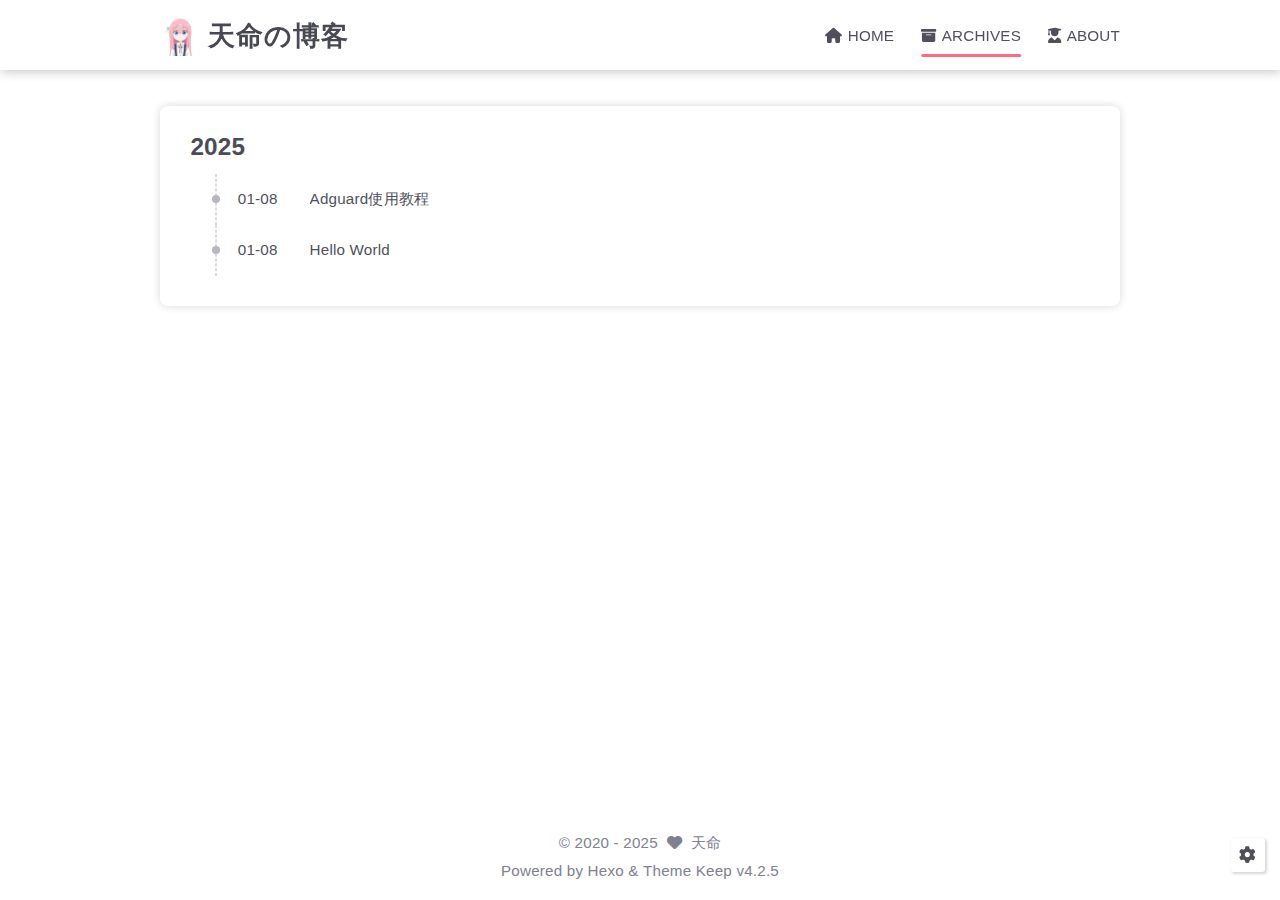
==== commit 7b37f2b9: "Site updated: 2025-02-14 20:19:27" ====
--- a/archives/index.html
+++ b/archives/index.html
@@ -5,19 +5,19 @@
     <meta name="viewport" content="width=device-width, initial-scale=1, maximum-scale=1">
     <meta name="keywords" content="Hexo Theme Keep">
     <meta name="description" content="Hexo Theme Keep">
-    <meta name="author" content="Keep Team">
+    <meta name="author" content="天命">
     
     <title>
         
             Archive |
         
-        Keep Theme
+        天命の博客
     </title>
     
 <link rel="stylesheet" href="/css/style.css">
 
     
-        <link rel="shortcut icon" href="/images/logo.svg">
+        <link rel="shortcut icon" href="/images/logo.png">
     
     
 <link rel="stylesheet" href="/font/css/fontawesome.min.css">
@@ -35,7 +35,7 @@
     <script class="keep-theme-configurations">
     const KEEP = window.KEEP || {}
     KEEP.hexo_config = {"hostname":"example.com","root":"/","language":"en"}
-    KEEP.theme_config = {"base_info":{"primary_color":"#0066cc","title":"Keep Theme","author":"Keep Team","avatar":"/images/avatar.svg","logo":"/images/logo.svg","favicon":"/images/logo.svg"},"menu":{"home":"/","archives":"/archives"},"first_screen":{"enable":false,"background_img":"/images/bg.svg","background_img_dark":"/images/bg.svg","description":"Keep writing and Keep loving.","hitokoto":false},"social_contact":{"enable":false,"links":{"github":null,"weixin":null,"qq":null,"weibo":null,"zhihu":null,"twitter":null,"x":null,"facebook":null,"email":null}},"scroll":{"progress_bar":false,"percent":false,"hide_header":true},"home":{"announcement":null,"category":false,"tag":false,"post_datetime":"updated"},"post":{"author_badge":{"enable":true,"level_badge":true,"custom_badge":["One","Two","Three"]},"word_count":{"wordcount":false,"min2read":false},"datetime_format":"YYYY-MM-DD HH:mm:ss","copyright_info":false,"share":false,"reward":{"enable":false,"img_link":null,"text":null,"icon":null}},"code_block":{"tools":{"enable":false,"style":"default"},"highlight_theme":"default"},"toc":{"enable":false,"number":false,"expand_all":false,"init_open":true,"layout":"right"},"website_count":{"busuanzi_count":{"enable":false,"site_uv":false,"site_pv":false,"page_pv":false}},"local_search":{"enable":false,"preload":false},"comment":{"enable":false,"use":"valine","valine":{"appid":null,"appkey":null,"server_urls":null,"placeholder":null},"gitalk":{"github_id":null,"github_admins":null,"repository":null,"client_id":null,"client_secret":null,"proxy":null},"twikoo":{"env_id":null,"region":null,"version":"1.6.39"},"waline":{"server_url":null,"reaction":false,"version":"3.3.2"},"giscus":{"repo":null,"repo_id":null,"category":"Announcements","category_id":null,"reactions_enabled":false},"artalk":{"server":null},"disqus":{"shortname":null}},"rss":{"enable":false},"lazyload":{"enable":false},"cdn":{"enable":false,"provider":"cdnjs"},"pjax":{"enable":false},"footer":{"since":2020,"word_count":false,"site_deploy":{"enable":false,"provider":"github","url":null},"record":{"enable":false,"list":[{"code":null,"link":null}]}},"inject":{"enable":false,"css":[null],"js":[null]},"root":"","source_data":{},"version":"4.2.5"}
+    KEEP.theme_config = {"base_info":{"primary_color":"#ff6b81","title":"天命の博客","author":"天命","avatar":"/images/avatar.png","logo":"/images/logo.png","favicon":"/images/logo.png"},"menu":{"home":"/ || fa-solid fa-home","archives":"/archives || fa-solid fa-box-archive","about":"/about || fa-solid fa-user-graduate"},"first_screen":{"enable":false,"background_img":"/images/bg.svg","background_img_dark":"/images/bg.svg","description":"Keep writing and Keep loving.","hitokoto":false},"social_contact":{"enable":false,"links":{"github":null,"weixin":null,"qq":null,"weibo":null,"zhihu":null,"twitter":null,"x":null,"facebook":null,"email":null}},"scroll":{"progress_bar":false,"percent":false,"hide_header":true},"home":{"announcement":null,"category":false,"tag":false,"post_datetime":"updated"},"post":{"author_badge":{"enable":true,"level_badge":true,"custom_badge":["One","Two","Three"]},"word_count":{"wordcount":false,"min2read":false},"datetime_format":"YYYY-MM-DD HH:mm:ss","copyright_info":false,"share":false,"reward":{"enable":false,"img_link":null,"text":null,"icon":null}},"code_block":{"tools":{"enable":false,"style":"default"},"highlight_theme":"default"},"toc":{"enable":false,"number":false,"expand_all":false,"init_open":true,"layout":"right"},"website_count":{"busuanzi_count":{"enable":false,"site_uv":false,"site_pv":false,"page_pv":false}},"local_search":{"enable":false,"preload":false},"comment":{"enable":false,"use":"valine","valine":{"appid":null,"appkey":null,"server_urls":null,"placeholder":null},"gitalk":{"github_id":null,"github_admins":null,"repository":null,"client_id":null,"client_secret":null,"proxy":null},"twikoo":{"env_id":null,"region":null,"version":"1.6.39"},"waline":{"server_url":null,"reaction":false,"version":"3.3.2"},"giscus":{"repo":null,"repo_id":null,"category":"Announcements","category_id":null,"reactions_enabled":false},"artalk":{"server":null},"disqus":{"shortname":null}},"rss":{"enable":false},"lazyload":{"enable":false},"cdn":{"enable":false,"provider":"cdnjs"},"pjax":{"enable":false},"footer":{"since":2020,"word_count":false,"site_deploy":{"enable":false,"provider":"github","url":null},"record":{"enable":false,"list":[{"code":null,"link":null}]}},"inject":{"enable":false,"css":[null],"js":[null]},"root":"","source_data":{},"version":"4.2.5"}
     KEEP.language_ago = {"second":"%s seconds ago","minute":"%s minutes ago","hour":"%s hours ago","day":"%s days ago","week":"%s weeks ago","month":"%s months ago","year":"%s years ago"}
     KEEP.language_code_block = {"copy":"Copy code","copied":"Copied","fold":"Fold code block","folded":"Folded"}
     KEEP.language_copy_copyright = {"copy":"Copy copyright info","copied":"Copied","title":"Original post title","author":"Original post author","link":"Original post link"}
@@ -66,11 +66,11 @@
         <div class="left flex-start border-box">
             
                 <a class="logo-image border-box" href="/">
-                    <img src="/images/logo.svg">
+                    <img src="/images/logo.png">
                 </a>
             
             <a class="site-name border-box" href="/">
-               Keep Theme
+               天命の博客
             </a>
         </div>
 
@@ -82,6 +82,8 @@
                         <li class="menu-item flex-start border-box">
                             <a class="menu-text-color border-box" href="/">
                                 
+                                    <i class="menu-text-color menu-icon fa-solid fa-home"></i>
+                                
                                 HOME
                                 
                             </a>
@@ -92,7 +94,21 @@
                         <li class="menu-item flex-start border-box active">
                             <a class="menu-text-color border-box" href="/archives">
                                 
+                                    <i class="menu-text-color menu-icon fa-solid fa-box-archive"></i>
+                                
                                 ARCHIVES
+                                
+                            </a>
+                            
+                        </li>
+                    
+                        
+                        <li class="menu-item flex-start border-box">
+                            <a class="menu-text-color border-box" href="/about">
+                                
+                                    <i class="menu-text-color menu-icon fa-solid fa-user-graduate"></i>
+                                
+                                ABOUT
                                 
                             </a>
                             
@@ -118,6 +134,10 @@
                     <label class="drawer-menu-label border-box">
                         <a class="drawer-menu-text-color left-side flex-start border-box" href="/">
                             
+                                <span class="menu-icon-wrap border-box flex-center">
+                                    <i class="drawer-menu-text-color menu-icon fa-solid fa-home"></i>
+                                </span>
+                            
                             HOME
                         </a>
                         
@@ -130,7 +150,27 @@
                     <label class="drawer-menu-label border-box">
                         <a class="drawer-menu-text-color left-side flex-start border-box" href="/archives">
                             
+                                <span class="menu-icon-wrap border-box flex-center">
+                                    <i class="drawer-menu-text-color menu-icon fa-solid fa-box-archive"></i>
+                                </span>
+                            
                             ARCHIVES
+                        </a>
+                        
+                    </label>
+                    
+                </li>
+            
+                
+                <li class="drawer-menu-item border-box not-sub-menu">
+                    <label class="drawer-menu-label border-box">
+                        <a class="drawer-menu-text-color left-side flex-start border-box" href="/about">
+                            
+                                <span class="menu-icon-wrap border-box flex-center">
+                                    <i class="drawer-menu-text-color menu-icon fa-solid fa-user-graduate"></i>
+                                </span>
+                            
+                            ABOUT
                         </a>
                         
                     </label>
@@ -163,6 +203,14 @@
                 <span class="archive-year">2025</span>
             </div>
             <ul class="archive-item-body border-box">
+                
+                    <li class="post-item border-box">
+                        <span class="starting-point border-box flex-center"></span>
+                        <span class="post-date border-box">01-08</span>
+                        <a class="post-title border-box text-ellipsis"
+                           href="/2025/01/08/Adguard/"
+                        >Adguard使用教程</a>
+                    </li>
                 
                     <li class="post-item border-box">
                         <span class="starting-point border-box flex-center"></span>
@@ -196,7 +244,7 @@
     <div class="copyright-info info-item">
     &copy;&nbsp;<span>2020</span>&nbsp;-&nbsp;2025
     
-            &nbsp;<i class="fas fa-heart icon-animate"></i>&nbsp;&nbsp;<a href="/">Keep Team</a>
+            &nbsp;<i class="fas fa-heart icon-animate"></i>&nbsp;&nbsp;<a href="/">天命</a>
         
     </div>
 
--- a/css/style.css
+++ b/css/style.css
@@ -285,11 +285,11 @@
   }
 }
 :root {
-  --primary-color: #06c;
-  --primary-color-light-1: #0075eb;
-  --primary-color-light-2: #0a85ff;
-  --primary-color-dark-1: #005cb8;
-  --primary-color-dark-2: #0052a3;
+  --primary-color: #ff6b81;
+  --primary-color-light-1: #ff7a8e;
+  --primary-color-light-2: #ff899a;
+  --primary-color-dark-1: #ff4762;
+  --primary-color-dark-2: #ff2343;
   --background-color-1: #fff;
   --background-color-1-transparent: rgba(255,255,255,0.6);
   --background-color-2: #f7f7f7;
@@ -305,14 +305,14 @@
   --badge-color: #f0f0f0;
   --badge-background-color: #9393a1;
   --border-color: #b3b3b3;
-  --selection-color: #0075eb;
+  --selection-color: #ff7a8e;
   --shadow-color: rgba(0,0,0,0.16);
   --shadow-hover-color: rgba(0,0,0,0.22);
   --scrollbar-color: #686877;
   --scrollbar-background-color: #e6e6e6;
   --toc-scrollbar-color: rgba(80,80,92,0.1);
   --copyright-icon-bg-color: rgba(80,80,92,0.12);
-  --avatar-background-color: #005cb8;
+  --avatar-background-color: #ff4762;
   --header-transparent-background-1: rgba(255,255,255,0.28);
   --header-transparent-background-2: rgba(255,255,255,0.4);
   --pjax-progress-bar-color: linear-gradient(45deg, #f10006, #ef5b00, #e59c01, #19ca05, #00cab5, #0264c8, #c303c3);
@@ -335,11 +335,11 @@
 }
 @media (prefers-color-scheme: light) {
   :root {
-    --primary-color: #06c;
-    --primary-color-light-1: #0075eb;
-    --primary-color-light-2: #0a85ff;
-    --primary-color-dark-1: #005cb8;
-    --primary-color-dark-2: #0052a3;
+    --primary-color: #ff6b81;
+    --primary-color-light-1: #ff7a8e;
+    --primary-color-light-2: #ff899a;
+    --primary-color-dark-1: #ff4762;
+    --primary-color-dark-2: #ff2343;
     --background-color-1: #fff;
     --background-color-1-transparent: rgba(255,255,255,0.6);
     --background-color-2: #f7f7f7;
@@ -355,14 +355,14 @@
     --badge-color: #f0f0f0;
     --badge-background-color: #9393a1;
     --border-color: #b3b3b3;
-    --selection-color: #0075eb;
+    --selection-color: #ff7a8e;
     --shadow-color: rgba(0,0,0,0.16);
     --shadow-hover-color: rgba(0,0,0,0.22);
     --scrollbar-color: #686877;
     --scrollbar-background-color: #e6e6e6;
     --toc-scrollbar-color: rgba(80,80,92,0.1);
     --copyright-icon-bg-color: rgba(80,80,92,0.12);
-    --avatar-background-color: #005cb8;
+    --avatar-background-color: #ff4762;
     --header-transparent-background-1: rgba(255,255,255,0.28);
     --header-transparent-background-2: rgba(255,255,255,0.4);
     --pjax-progress-bar-color: linear-gradient(45deg, #f10006, #ef5b00, #e59c01, #19ca05, #00cab5, #0264c8, #c303c3);
@@ -386,11 +386,11 @@
 }
 @media (prefers-color-scheme: dark) {
   :root {
-    --primary-color: #06c;
-    --primary-color-light-1: #0075eb;
-    --primary-color-light-2: #0a85ff;
-    --primary-color-dark-1: #005cb8;
-    --primary-color-dark-2: #0052a3;
+    --primary-color: #ff6b81;
+    --primary-color-light-1: #ff7a8e;
+    --primary-color-light-2: #ff899a;
+    --primary-color-dark-1: #ff4762;
+    --primary-color-dark-2: #ff2343;
     --background-color-1: #22272e;
     --background-color-1-transparent: rgba(34,39,46,0.6);
     --background-color-2: #292f38;
@@ -406,14 +406,14 @@
     --badge-color: #343c47;
     --badge-background-color: #ced6dc;
     --border-color: #596678;
-    --selection-color: #005ebc;
+    --selection-color: #ff2f4e;
     --shadow-color: rgba(120,120,120,0.18);
     --shadow-hover-color: rgba(120,120,120,0.24);
     --scrollbar-color: #505b6c;
     --scrollbar-background-color: #1d2127;
     --toc-scrollbar-color: rgba(173,186,197,0.1);
     --copyright-icon-bg-color: rgba(173,186,197,0.12);
-    --avatar-background-color: #004a93;
+    --avatar-background-color: #ff062a;
     --header-transparent-background-1: rgba(34,39,46,0.28);
     --header-transparent-background-2: rgba(34,39,46,0.4);
     --pjax-progress-bar-color: linear-gradient(45deg, #ea404a, #ea722f, #e9a71f, #67e559, #18ecec, #1b85f1, #ee1dee);
@@ -436,11 +436,11 @@
   }
 }
 .light-mode {
-  --primary-color: #06c;
-  --primary-color-light-1: #0075eb;
-  --primary-color-light-2: #0a85ff;
-  --primary-color-dark-1: #005cb8;
-  --primary-color-dark-2: #0052a3;
+  --primary-color: #ff6b81;
+  --primary-color-light-1: #ff7a8e;
+  --primary-color-light-2: #ff899a;
+  --primary-color-dark-1: #ff4762;
+  --primary-color-dark-2: #ff2343;
   --background-color-1: #fff;
   --background-color-1-transparent: rgba(255,255,255,0.6);
   --background-color-2: #f7f7f7;
@@ -456,14 +456,14 @@
   --badge-color: #f0f0f0;
   --badge-background-color: #9393a1;
   --border-color: #b3b3b3;
-  --selection-color: #0075eb;
+  --selection-color: #ff7a8e;
   --shadow-color: rgba(0,0,0,0.16);
   --shadow-hover-color: rgba(0,0,0,0.22);
   --scrollbar-color: #686877;
   --scrollbar-background-color: #e6e6e6;
   --toc-scrollbar-color: rgba(80,80,92,0.1);
   --copyright-icon-bg-color: rgba(80,80,92,0.12);
-  --avatar-background-color: #005cb8;
+  --avatar-background-color: #ff4762;
   --header-transparent-background-1: rgba(255,255,255,0.28);
   --header-transparent-background-2: rgba(255,255,255,0.4);
   --pjax-progress-bar-color: linear-gradient(45deg, #f10006, #ef5b00, #e59c01, #19ca05, #00cab5, #0264c8, #c303c3);
@@ -485,11 +485,11 @@
   --keep-danger-border-color: rgba(244,63,94,0.6);
 }
 .dark-mode {
-  --primary-color: #06c;
-  --primary-color-light-1: #0075eb;
-  --primary-color-light-2: #0a85ff;
-  --primary-color-dark-1: #005cb8;
-  --primary-color-dark-2: #0052a3;
+  --primary-color: #ff6b81;
+  --primary-color-light-1: #ff7a8e;
+  --primary-color-light-2: #ff899a;
+  --primary-color-dark-1: #ff4762;
+  --primary-color-dark-2: #ff2343;
   --background-color-1: #22272e;
   --background-color-1-transparent: rgba(34,39,46,0.6);
   --background-color-2: #292f38;
@@ -505,14 +505,14 @@
   --badge-color: #343c47;
   --badge-background-color: #ced6dc;
   --border-color: #596678;
-  --selection-color: #005ebc;
+  --selection-color: #ff2f4e;
   --shadow-color: rgba(120,120,120,0.18);
   --shadow-hover-color: rgba(120,120,120,0.24);
   --scrollbar-color: #505b6c;
   --scrollbar-background-color: #1d2127;
   --toc-scrollbar-color: rgba(173,186,197,0.1);
   --copyright-icon-bg-color: rgba(173,186,197,0.12);
-  --avatar-background-color: #004a93;
+  --avatar-background-color: #ff062a;
   --header-transparent-background-1: rgba(34,39,46,0.28);
   --header-transparent-background-2: rgba(34,39,46,0.4);
   --pjax-progress-bar-color: linear-gradient(45deg, #ea404a, #ea722f, #e9a71f, #67e559, #18ecec, #1b85f1, #ee1dee);
@@ -1307,8 +1307,8 @@
   --toolbar-foreground: #50505c;
   --toolbar-background: #f0f0f0;
   --code-foreground: #585865;
-  --code-background: rgba(0,102,204,0.15);
-  --code-border-color: #2994ff;
+  --code-background: rgba(255,107,129,0.15);
+  --code-border-color: #ff97a7;
   --highlight-background: #fafafa;
   --highlight-foreground: #535360;
   --highlight-comment: #8e908c;
@@ -1333,8 +1333,8 @@
     --toolbar-foreground: #50505c;
     --toolbar-background: #f0f0f0;
     --code-foreground: #585865;
-    --code-background: rgba(0,102,204,0.15);
-    --code-border-color: #2994ff;
+    --code-background: rgba(255,107,129,0.15);
+    --code-border-color: #ff97a7;
     --highlight-background: #fafafa;
     --highlight-foreground: #535360;
     --highlight-comment: #8e908c;
@@ -1360,8 +1360,8 @@
     --toolbar-foreground: #adbac5;
     --toolbar-background: #313842;
     --code-foreground: #b5c1cb;
-    --code-background: rgba(0,102,204,0.15);
-    --code-border-color: #003d7a;
+    --code-background: rgba(255,107,129,0.15);
+    --code-border-color: #d90020;
     --highlight-background: #1f242a;
     --highlight-foreground: #afbbc6;
     --highlight-comment: #969896;
@@ -1386,8 +1386,8 @@
   --toolbar-foreground: #50505c;
   --toolbar-background: #f0f0f0;
   --code-foreground: #585865;
-  --code-background: rgba(0,102,204,0.15);
-  --code-border-color: #2994ff;
+  --code-background: rgba(255,107,129,0.15);
+  --code-border-color: #ff97a7;
   --highlight-background: #fafafa;
   --highlight-foreground: #535360;
   --highlight-comment: #8e908c;
@@ -1411,8 +1411,8 @@
   --toolbar-foreground: #adbac5;
   --toolbar-background: #313842;
   --code-foreground: #b5c1cb;
-  --code-background: rgba(0,102,204,0.15);
-  --code-border-color: #003d7a;
+  --code-background: rgba(255,107,129,0.15);
+  --code-border-color: #d90020;
   --highlight-background: #1f242a;
   --highlight-foreground: #afbbc6;
   --highlight-comment: #969896;
@@ -1754,8 +1754,8 @@
   --toolbar-foreground: #50505c;
   --toolbar-background: #f0f0f0;
   --code-foreground: #585865;
-  --code-background: rgba(0,102,204,0.15);
-  --code-border-color: #2994ff;
+  --code-background: rgba(255,107,129,0.15);
+  --code-border-color: #ff97a7;
   --highlight-background: #fafafa;
   --highlight-foreground: #535360;
   --highlight-comment: #8e908c;
@@ -1780,8 +1780,8 @@
     --toolbar-foreground: #50505c;
     --toolbar-background: #f0f0f0;
     --code-foreground: #585865;
-    --code-background: rgba(0,102,204,0.15);
-    --code-border-color: #2994ff;
+    --code-background: rgba(255,107,129,0.15);
+    --code-border-color: #ff97a7;
     --highlight-background: #fafafa;
     --highlight-foreground: #535360;
     --highlight-comment: #8e908c;
@@ -1807,8 +1807,8 @@
     --toolbar-foreground: #adbac5;
     --toolbar-background: #313842;
     --code-foreground: #b5c1cb;
-    --code-background: rgba(0,102,204,0.15);
-    --code-border-color: #003d7a;
+    --code-background: rgba(255,107,129,0.15);
+    --code-border-color: #d90020;
     --highlight-background: #1f242a;
     --highlight-foreground: #afbbc6;
     --highlight-comment: #969896;
@@ -1833,8 +1833,8 @@
   --toolbar-foreground: #50505c;
   --toolbar-background: #f0f0f0;
   --code-foreground: #585865;
-  --code-background: rgba(0,102,204,0.15);
-  --code-border-color: #2994ff;
+  --code-background: rgba(255,107,129,0.15);
+  --code-border-color: #ff97a7;
   --highlight-background: #fafafa;
   --highlight-foreground: #535360;
   --highlight-comment: #8e908c;
@@ -1858,8 +1858,8 @@
   --toolbar-foreground: #adbac5;
   --toolbar-background: #313842;
   --code-foreground: #b5c1cb;
-  --code-background: rgba(0,102,204,0.15);
-  --code-border-color: #003d7a;
+  --code-background: rgba(255,107,129,0.15);
+  --code-border-color: #d90020;
   --highlight-background: #1f242a;
   --highlight-foreground: #afbbc6;
   --highlight-comment: #969896;
